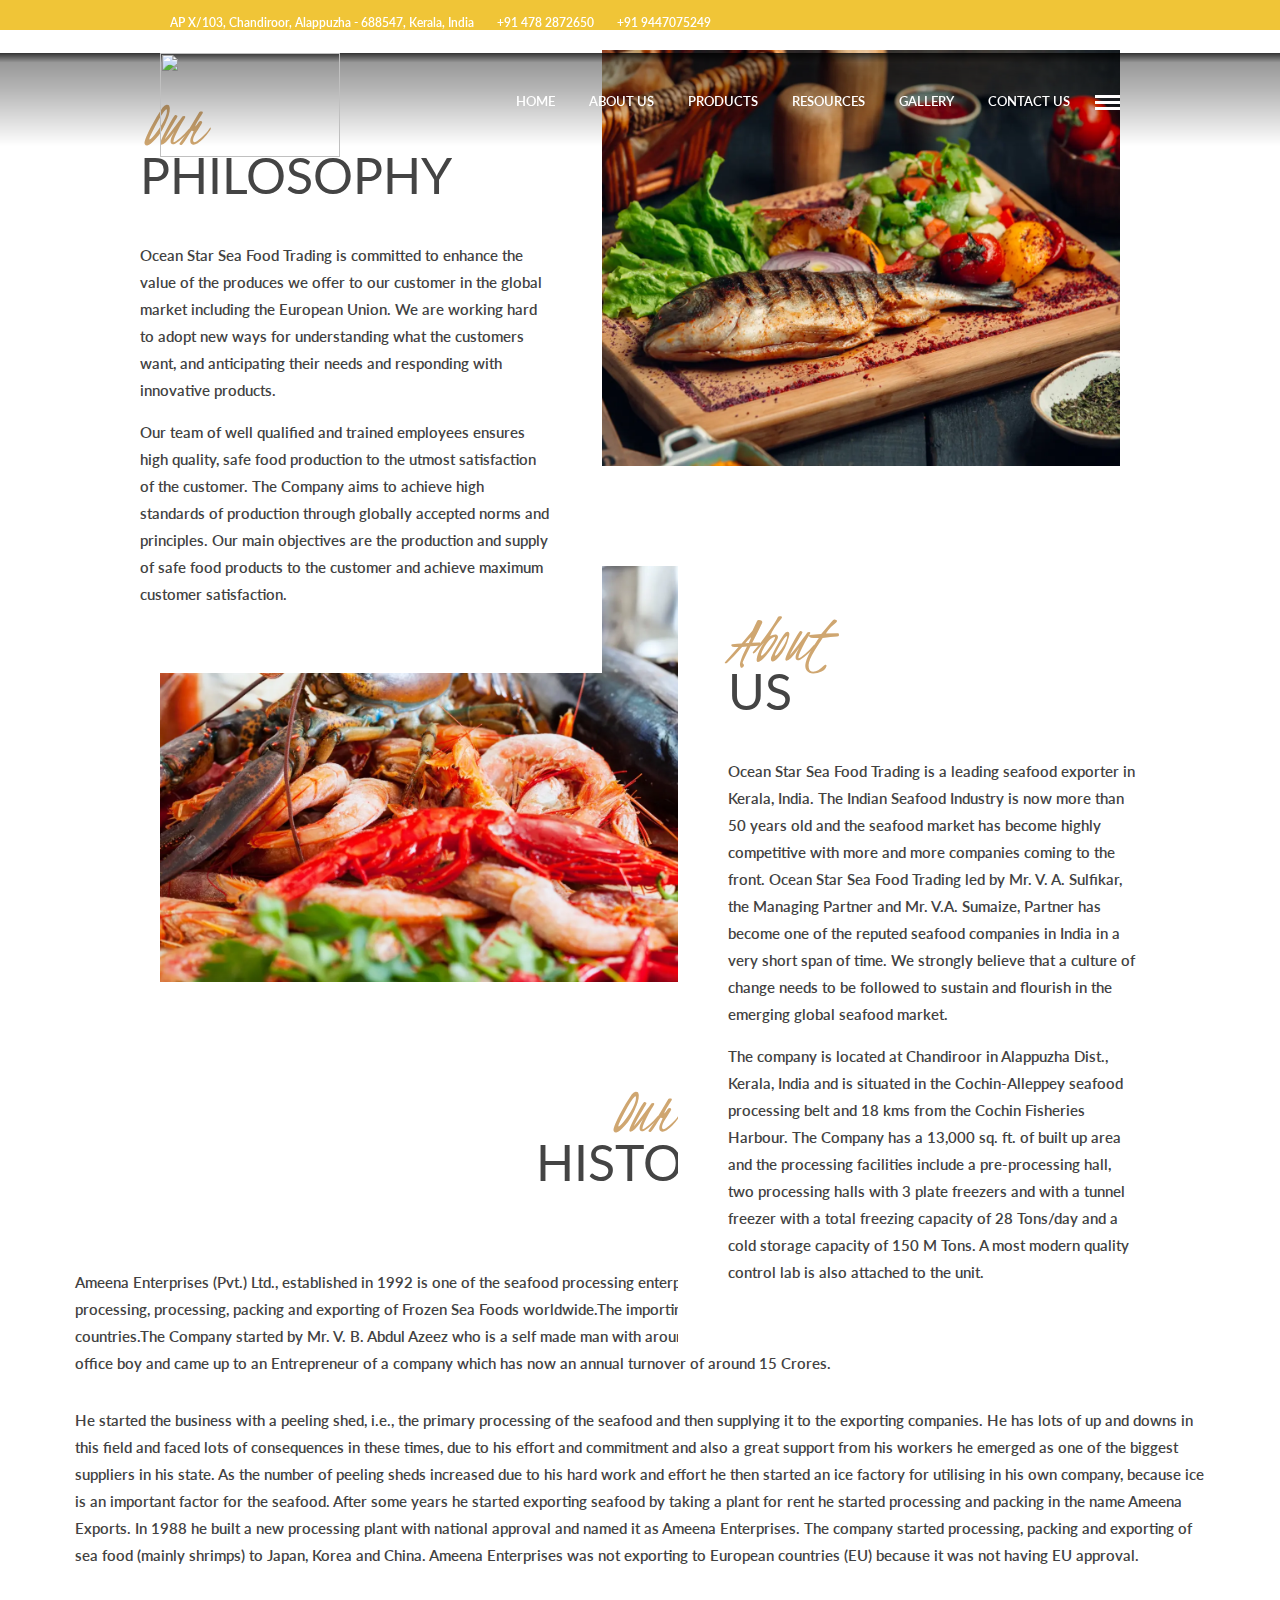
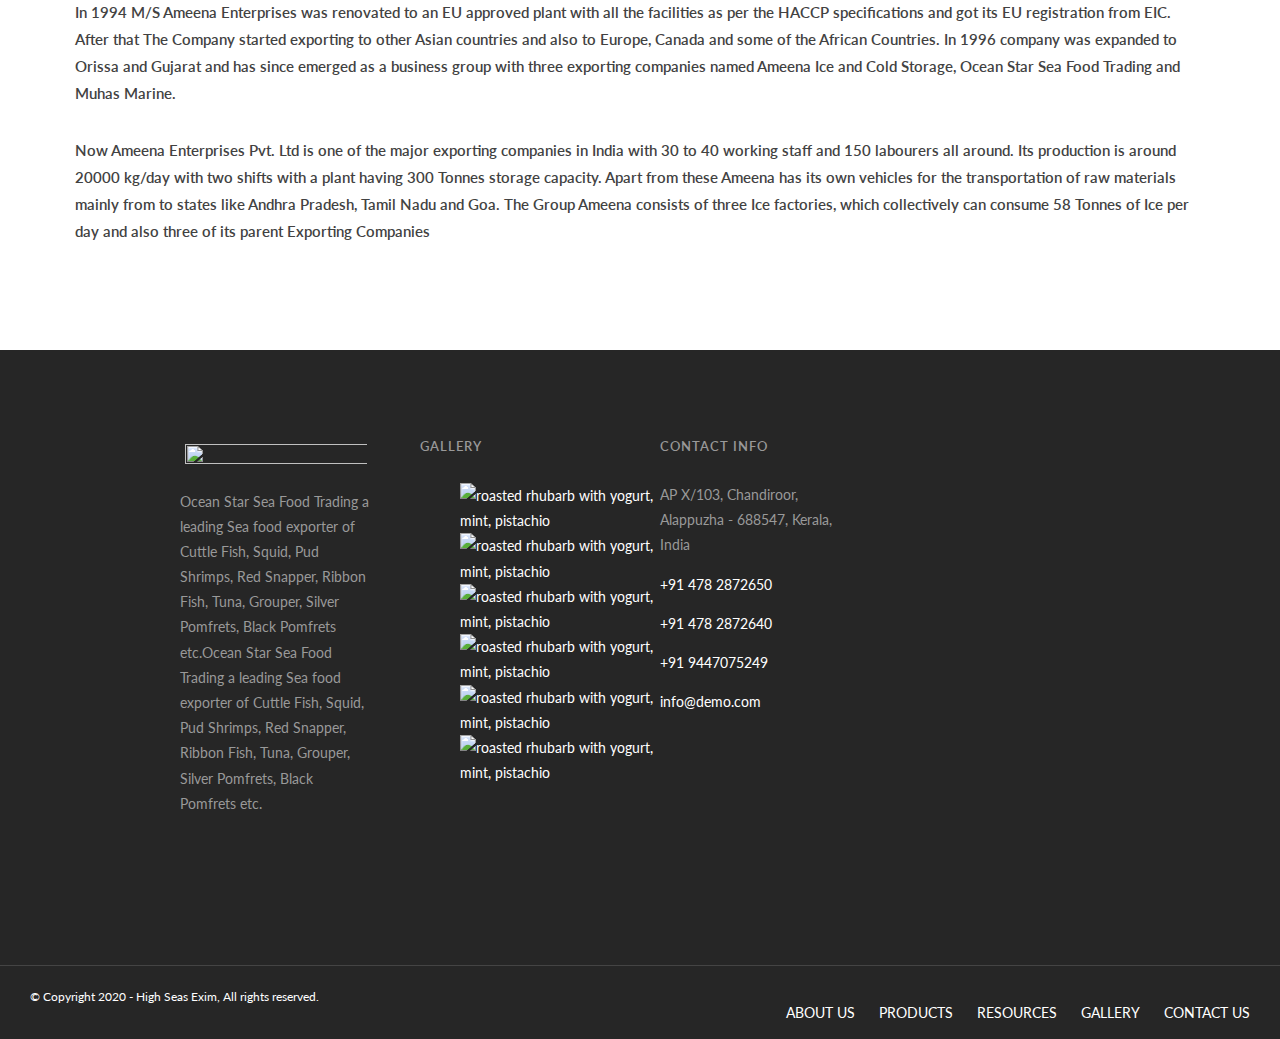
==== about-us.html @ 52ce9e60 "content added" ====
<!DOCTYPE html>
<html lang="en-US" data-menu="classicmenu">
<head>

    <meta charset="UTF-8"/>
    <meta name="viewport" content="width=device-width, initial-scale=1, maximum-scale=1"/>

    <link rel="shortcut icon" href="upload/TG-Thumb.png"/>

    <title>Grand Restaurant | Restaurant HTML Template</title>

    <link rel='stylesheet' href='css/settings.css' type='text/css' media='all'/>
    <link rel='stylesheet' href='css/reset.css' type='text/css' media='all'/>
    <link rel='stylesheet' href='css/wordpress.css' type='text/css' media='all'/>
    <link rel='stylesheet' href='css/animation.css' type='text/css' media='all'/>
    <link rel='stylesheet' href='css/magnific-popup.css' type='text/css' media='all'/>
    <link rel='stylesheet' href='css/ui-custom.css' type='text/css' media='all'/>
    <link rel='stylesheet' href='css/mediaelementplayer-legacy.min.css' type='text/css' media='all'/>
    <link rel='stylesheet' href='css/flexslider.css' type='text/css' media='all'/>
    <link rel='stylesheet' href='css/tooltipster.css' type='text/css' media='all'/>
    <link rel='stylesheet' href='css/odometer-theme-minimal.css' type='text/css' media='all'/>
    <link rel='stylesheet' href='css/hw-parallax.css' type='text/css' media='all'/>
    <link rel='stylesheet' href='css/screen.css' type='text/css' media='all'/>
    <link rel='stylesheet' href='css/font-awesome.min.css' type='text/css' media='all'/>
    <link rel='stylesheet' href='css/kirki-styles.css' type='text/css' media='all'/>
    <link rel='stylesheet' href='css/grid.css' type='text/css' media='all'/>
    <link rel='stylesheet' href='css/datepicker.css' type='text/css' media='all'/>
    <link rel='stylesheet' href='css/style.css' type='text/css' media='all'/>

    <script src="https://kit.fontawesome.com/ad505f3f07.js" crossorigin="anonymous"></script>

    <link rel='stylesheet' href='https://fonts.googleapis.com/css?family=Playfair+Display%3A400%2C700%2C400italic&#038;subset=latin%2Ccyrillic-ext%2Cgreek-ext%2Ccyrillic' type='text/css' media='all'/>
    <link rel='stylesheet' href='https://fonts.googleapis.com/css?family=Lato%3A100%2C200%2C300%2C400%2C600%2C700%2C800%2C900%2C400italic&#038;subset=latin%2Ccyrillic-ext%2Cgreek-ext%2Ccyrillic' type='text/css' media='all'/>
    <link rel='stylesheet' href='https://fonts.googleapis.com/css?family=Kristi%3A100%2C200%2C300%2C400%2C600%2C700%2C800%2C900%2C400italic&#038;subset=latin%2Ccyrillic-ext%2Cgreek-ext%2Ccyrillic' type='text/css' media='all'/>
    <link rel='stylesheet' href='https://fonts.googleapis.com/css?family=Lato%7CKristi&#038;subset' type='text/css' media='all'/>
    <link href="http://fonts.googleapis.com/css?family=Kristi:400%7CLato:300%2C400" rel="stylesheet" property="stylesheet" type="text/css" media="all">

</head>

<body class="home page-template-default page page-id-2 woocommerce-no-js">

    <input type="hidden" id="pp_menu_layout" name="pp_menu_layout" value="classicmenu"/>
    <input type="hidden" id="pp_enable_right_click" name="pp_enable_right_click" value=""/>
    <input type="hidden" id="pp_enable_dragging" name="pp_enable_dragging" value=""/>
    <input type="hidden" id="pp_image_path" name="pp_image_path" value="images/"/>
    <input type="hidden" id="pp_homepage_url" name="pp_homepage_url" value="index.html"/>
    <input type="hidden" id="pp_ajax_search" name="pp_ajax_search" value="1"/>
    <input type="hidden" id="pp_fixed_menu" name="pp_fixed_menu" value="1"/>
    <input type="hidden" id="pp_topbar" name="pp_topbar" value="1"/>
    <input type="hidden" id="post_client_column" name="post_client_column" value="4"/>
    <input type="hidden" id="pp_back" name="pp_back" value="Back"/>
    <input type="hidden" id="pp_page_title_img_blur" name="pp_page_title_img_blur" value="1"/>
    <input type="hidden" id="tg_project_filterable_link" name="tg_project_filterable_link" value=""/>
    <input type="hidden" id="pp_reservation_start_time" name="pp_reservation_start_time" value="11:00"/>
    <input type="hidden" id="pp_reservation_end_time" name="pp_reservation_end_time" value="21:00"/>
    <input type="hidden" id="pp_reservation_time_step" name="pp_reservation_time_step" value="30"/>
    <input type="hidden" id="pp_reservation_date_format" name="pp_reservation_date_format" value="mm/dd/yy"/>
    <input type="hidden" id="pp_footer_style" name="pp_footer_style" value="4"/>

    <!-- Begin mobile menu -->
    <div class="mobile_menu_wrapper">
        <a id="close_mobile_menu" href="javascript:;"><i class="fa fa-close"></i></a>
        <!-- <form role="search" method="get" name="searchform" id="searchform" action="#">
            <div>
                <input type="text" value="" name="s" id="s" autocomplete="off" placeholder="Search..."/>
                <button>
                <i class="fa fa-search"></i>
                </button>
            </div>
            <div id="autocomplete">
            </div>
        </form> -->
        <div class="menu-side-menu-container">
            <ul id="mobile_main_menu" class="mobile_main_nav">
                <li class="menu-item "><a href="index.html">HOME</a>
                </li>
                <li class="menu-item current-menu-item"><a href="about-us.html">ABOUT US</a>
                </li>
                <li class="menu-item"><a href="products.html">PRODUCTS</a>
                </li>
                <li class="menu-item"><a href="resources.html">RESOURCES</a>
                </li>
                <li class="menu-item"><a href="gallery.html">GALLERY</a>
                </li>
                <li class="menu-item"><a href="contact-us.html">CONTACT US</a>
                </li>

            </ul>
        </div>
        <!-- Begin Reservation -->
        <!-- <a href="javascript:;" id="tg_sidemenu_reservation" class="button ">Reservation</a> -->
        <!-- End Reservation -->
        <!-- Begin side menu sidebar -->
        
        <!-- End side menu sidebar -->
    </div>
    <!-- End mobile menu -->
    <!-- Begin template wrapper -->
    <div id="wrapper" class="hasbg">
        <div class="header_style_wrapper">
            <!-- Begin top bar -->
            <div class="above_top_bar">
                <div class="page_content_wrapper">
                    <div class="social_wrapper">
                        <ul>
                            <li class="facebook"><a target="_blank" href="#"><i class="fa fa-facebook"></i></a></li>
                            <li class="twitter"><a target="_blank" href="http://twitter.com/#"><i class="fa fa-twitter"></i></a></li>
                            <li class="youtube"><a target="_blank" title="Youtube" href="#"><i class="fa fa-youtube"></i></a></li>
                            <li class="pinterest"><a target="_blank" title="Pinterest" href="http://pinterest.com/#"><i class="fa fa-pinterest"></i></a></li>
                            <li class="instagram"><a target="_blank" title="Instagram" href="http://instagram.com/#"><i class="fa fa-instagram"></i></a></li>
                        </ul>
                    </div>
                    <div class="extend_top_contact_info top_contact_info">
                        <span id="top_contact_address"><i class="fa fa-map-marker"></i>AP X/103, Chandiroor,
                            Alappuzha - 688547, Kerala, India</span>
                        <span id="top_contact_number"><a href="tel:+91 478 2872650"><i class="fa fa-phone"></i>+91 478 2872650</a></span>
                        <span id="top_contact_number"><a href="tel:+91 478 2872650"><i class="fa fa-phone"></i>+91 9447075249</a></span>
                    </div>
                </div>
            </div>
            <!-- End top bar -->
            <div class="top_bar hasbg">
                <div id="menu_wrapper">
                    <!-- Begin logo -->
                    <div id="logo_normal" class="logo_container">
                        <div class="logo_align">
                            <a id="custom_logo" class="logo_wrapper hidden" href="index.html">
                            <img src="images/logo2_1.png" width="180" height="104" style="width:180px;height:104px;"/>
                            </a>
                        </div>
                    </div>
                    <div id="logo_transparent" class="logo_container">
                        <div class="logo_align">
                            <a id="custom_logo_transparent" class="logo_wrapper default" href="index.html">
                            <img src="images/logo.png" width="180" height="104" style="width:180px;height:104px;"/>
                            </a>
                        </div>
                    </div>
                    <!-- End logo -->
                    <!-- Begin side menu button -->
                    <div class="menu_buttons_container">
                        <div class="menu_buttons_content">
                            <!-- Begin Reservation -->
                            <!-- <a href="javascript:;" id="tg_reservation" class="button ">Reservation</a> -->
                            <!-- End Reservation -->
                            <!-- Begin side menu -->
                            <a href="javascript:;" id="mobile_nav_icon"></a>
                            <!-- End side menu -->
                        </div>
                    </div>
                    <!-- End side menu button -->
                    <!-- Begin main nav -->
                    <div id="nav_wrapper">
                        <div class="nav_wrapper_inner">
                            <div id="menu_border_wrapper">
                                <div class="menu-main-menu-container">
                                    <ul id="main_menu" class="nav">
                                        <li class="menu-item "><a href="index.html">HOME</a>
                                        </li>
                                        <li class="menu-item current-menu-item"><a href="about-us.html">ABOUT US</a>
                                        </li>
                                        <li class="menu-item"><a href="products.html">PRODUCTS</a>
                                        </li>
                                        <li class="menu-item"><a href="resources.html">RESOURCES</a>
                                        </li>
                                        <li class="menu-item"><a href="gallery.html">GALLERY</a>
                                        </li>
                                        <li class="menu-item"><a href="contact-us.html">CONTACT US</a>
                                        </li>
                                    </ul>
                                </div>
                            </div>
                        </div>
                    </div>
                    <!-- End main nav -->
                </div>
            </div>
        </div>
        

    </div>

    <div id="page_caption" class="hasbg parallax baseline ">
        <div class="parallax_overlay_header"></div>
        <div id="bg_regular" style="background-image:url(upload/abreakey-raw-foodphotography-squid-still-life.jpg);"></div>

        <div class="page_title_wrapper baseline" data-stellar-ratio="1.3">
            <div class="page_title_inner baseline">
                <h1 class="withtopbar">
         <span class="ppb_title_first" >About Us</span></h1>
            </div>
        </div>
    </div>


    <div class="ppb_wrapper hasbg withtopbar">
        <div class="one ppb_card_two_cols_with_image" style="position:relative;padding:50px 0 50px 0;">
            <div class="standard_wrapper">
                <div class="page_content_wrapper">
                    <div class="inner">
                        <div class="one_half parallax_scroll" style="width:40%;position:absolute;left:90px;padding:50px;z-index:2;block !important;background:#ffffff;" data-stellar-ratio="1.3">
                            <h2 class="ppb_title"><span class="ppb_title_first" >Our</span>Philosophy</h2>
                            <div class="page_header_sep left"></div><p class="justify" style="font-size: 15px;
                            font-weight: 600;">Ocean Star Sea Food Trading is committed to enhance the value of the produces we offer to our customer in the global market including the European Union. We are working hard to adopt new ways for understanding what the customers want, and anticipating their needs and responding with innovative products.</p>
                            <p class="justify" style="font-size: 15px;
                            font-weight: 600;">Our team of well qualified and trained employees ensures high quality, safe food production to the utmost satisfaction of the customer. The Company aims to achieve high standards of production through globally accepted norms and principles. Our main objectives are the production and supply of safe food products to the customer and achieve maximum customer satisfaction.</p>
                            <p><span style="font-family:Kristi;font-size:40px;font-weight:600;"></span></div>
                        <div class="one_half parallax_scroll_image last" style="width:65%;">
                            <div class="image_classic_frame expand">
                                <div class="image_wrapper">
                                    <a href="images/about-us2.webp" class="img_frame"><img src="images/about-us2.webp" class="portfolio_img" alt="" /></a>
                                </div>
                            </div>
                        </div>
                        <br class="clear" />
                    </div>
                </div>
            </div>
        </div>
        <div class="one ppb_card_two_cols_with_image" style="position:relative;padding:50px 0 50px 0;">
            <div class="standard_wrapper">
                <div class="page_content_wrapper">
                    <div class="inner">
                        <div class="one_half parallax_scroll_image" style="width:65%;">
                            <div class="image_classic_frame expand">
                                <div class="image_wrapper">
                                    <a href="images/about-us1.webp" class="img_frame"><img src="images/about-us1.webp" class="portfolio_img" alt="" /></a>
                                </div>
                            </div>
                        </div>
                        <div class="one_half last parallax_scroll" style="width:40%;position:absolute;right:90px;padding:50px;background:#ffffff;" data-stellar-ratio="1.3">
                            <h2 class="ppb_title"><span class="ppb_title_first" >About</span>Us</h2>
                            <!-- <div class="ppb_subtitle">Ultimate Dining Experience like no other. Our modern fusion cuisine</div> -->
                            <div class="page_header_sep left"></div><p class="justify" style="font-size: 15px;
                            font-weight: 600;">Ocean Star Sea Food Trading is a leading seafood exporter in Kerala, India. The Indian Seafood Industry is now more than 50 years old and the seafood market has become highly competitive with more and more companies coming to the front. Ocean Star Sea Food Trading led by Mr. V. A. Sulfikar, the Managing Partner and Mr. V.A. Sumaize, Partner has become one of the reputed seafood companies in India in a very short span of time. We strongly believe that a culture of change needs to be followed to sustain and flourish in the emerging global seafood market.</p>
                            <p class="justify" style="font-size: 15px;
                            font-weight: 600;">The company is located at Chandiroor in Alappuzha Dist., Kerala, India and is situated in the Cochin-Alleppey seafood processing belt and 18 kms from the Cochin Fisheries Harbour. The Company has a 13,000 sq. ft. of built up area and the processing facilities include a pre-processing hall, two processing halls with 3 plate freezers and with a tunnel freezer with a total freezing capacity of 28 Tons/day and a cold storage capacity of 150 M Tons. A most modern quality control lab is also attached to the unit.</p>
                            </div>
                        <br class="clear" />
                    </div>
                </div>
            </div>
        </div>
        
        <div class="divider one">&nbsp;</div>
        
        <div class="one withsmallpadding ppb_header " style="padding-bottom: 40px !important;text-align:center;padding:30px 0 30px 0;">
            <div class="standard_wrapper">
                <div class="page_content_wrapper">
                    <div class="inner">
                        <div style="margin:auto;width:100%%;">
                            <h2 class="ppb_title" style=""><span class="ppb_title_first" >Our</span>History</h2>
                            <div class="page_header_sep center"></div>
                        </div>
                    </div>
                </div>
            </div>
        </div>
        <div style="padding:75px">
            <p class="justify" style="font-size: 15px;font-weight: 600; padding-bottom: 15px;">Ameena Enterprises (Pvt.) Ltd., established in 1992 is one of the seafood processing enterprises in India. The company is engaged in the business activities of pre-processing, processing, packing and exporting of Frozen Sea Foods worldwide.The importing countries are mainly Japan, China, Korea, Canada and The European countries.The Company started by Mr. V. B. Abdul Azeez who is a self made man with around 35 years of experience in the seafood field. He started his career as an office boy and came up to an Entrepreneur of a company which has now an annual turnover of around 15 Crores.</p>
            <p class="justify" style="font-size: 15px;
            font-weight: 600; padding-bottom: 15px;">He started the business with a peeling shed, i.e., the primary processing of the seafood and then supplying it to the exporting companies. He has lots of up and downs in this field and faced lots of consequences in these times, due to his effort and commitment and also a great support from his workers he emerged as one of the biggest suppliers in his state. As the number of peeling sheds increased due to his hard work and effort he then started an ice factory for utilising in his own company, because ice is an important factor for the seafood. After some years he started exporting seafood by taking a plant for rent he started processing and packing in the name Ameena Exports. In 1988 he built a new processing plant with national approval and named it as Ameena Enterprises. The company started processing, packing and exporting of sea food (mainly shrimps) to Japan, Korea and China. Ameena Enterprises was not exporting to European countries (EU) because it was not having EU approval.</p>
            <p class="justify" style="font-size: 15px;
            font-weight: 600; padding-bottom: 15px;">In 1994 M/S Ameena Enterprises was renovated to an EU approved plant with all the facilities as per the HACCP specifications and got its EU registration from EIC. After that The Company started exporting to other Asian countries and also to Europe, Canada and some of the African Countries. In 1996 company was expanded to Orissa and Gujarat and has since emerged as a business group with three exporting companies named Ameena Ice and Cold Storage, Ocean Star Sea Food Trading and Muhas Marine.</p>
            <p class="justify" style="font-size: 15px;
            font-weight: 600; padding-bottom: 15px;">Now Ameena Enterprises Pvt. Ltd is one of the major exporting companies in India with 30 to 40 working staff and 150 labourers all around. Its production is around 20000 kg/day with two shifts with a plant having 300 Tonnes storage capacity. Apart from these Ameena has its own vehicles for the transportation of raw materials mainly from to states like Andhra Pradesh, Tamil Nadu and Goa. The Group Ameena consists of three Ice factories, which collectively can consume 58 Tonnes of Ice per day and also three of its parent Exporting Companies</p>
        </div>
        
    </div>


    <div class="footer_bar ">
        <div id="footer_before_widget_text">
        </div>
        <div id="footer" class="">
            <ul class="sidebar_widget four">
                <li id="text-13" class="widget widget_text">
                <div class="textwidget">
                    <p style="display: flex;
                    align-items: center;
                    justify-content: center;">
                        <img src="images/logo.png" alt="" width="201" height="34"/>
                    </p>
                    <p class="justify" style="padding-bottom:20px;">
                        Ocean Star Sea Food Trading a leading Sea food exporter of Cuttle Fish, Squid, Pud Shrimps, Red Snapper, Ribbon Fish, Tuna, Grouper, Silver Pomfrets, Black Pomfrets etc.Ocean Star Sea Food Trading a leading Sea food exporter of Cuttle Fish, Squid, Pud Shrimps, Red Snapper, Ribbon Fish, Tuna, Grouper, Silver Pomfrets, Black Pomfrets etc. <br/>
                    </p>
                    <div class="social_wrapper shortcode dark ">
                        <ul>
                            <li class="facebook"><a target="_blank" title="Facebook" href="#"><i class="fa fa-facebook"></i></a></li>
                            <li class="twitter"><a target="_blank" title="Twitter" href="http://twitter.com/#"><i class="fa fa-twitter"></i></a></li>
                            <li class="youtube"><a target="_blank" title="Youtube" href="#"><i class="fa fa-youtube"></i></a></li>
                            <li class="pinterest"><a target="_blank" title="Pinterest" href="http://pinterest.com/#"><i class="fa fa-pinterest"></i></a></li>
                            <li class="instagram"><a target="_blank" title="Instagram" href="http://instagram.com/#"><i class="fa fa-instagram"></i></a></li>
                        </ul>
                    </div>
                </div>
                </li>
                
                <li id="custom_flickr-9" class="widget Custom_Flickr">
                <h2 class="widgettitle">Gallery</h2>
                <ul class="flickr">
                    <li>
                    <a class="img_frame" target="_blank" href="images/products/squid-ring.webp" title="Squid Ring"><img src="images/products/squid-ring.webp" alt="roasted rhubarb with yogurt, mint, pistachio" width="75" height="75"/></a>
                    </li>
                    <li>
                    <a class="img_frame" target="_blank" href="images/products/octopus-whole and cleaned.webp" title="Octopus - Whole And Cleaned"><img src="images/products/octopus-whole and cleaned.webp" alt="roasted rhubarb with yogurt, mint, pistachio" width="75" height="75"/></a>
                    </li>
                    <li>
                    <a class="img_frame" target="_blank" href="images/products/sardine.webp" title="Sardine"><img src="images/products/sardine.webp" alt="roasted rhubarb with yogurt, mint, pistachio" width="75" height="75"/></a>
                    </li>
                    <li>
                    <a class="img_frame" target="_blank" href="images/products/squid-tubes and tentacles.webp" title="Squid - Tubes And Tentacles"><img src="images/products/squid-tubes and tentacles.webp" alt="roasted rhubarb with yogurt, mint, pistachio" width="75" height="75"/></a>
                    </li>
                    <li>
                    <a class="img_frame" target="_blank" href="images/products/red-snapper.webp" title="Red Snapper"><img src="images/products/red-snapper.webp" alt="roasted rhubarb with yogurt, mint, pistachio" width="75" height="75"/></a>
                    </li>
                    <li>
                    <a class="img_frame" target="_blank" href="images/products/Tuna_Yellowfin.webp" title="Yellow Fin Tuna"><img src="images/products/Tuna_Yellowfin.webp" alt="roasted rhubarb with yogurt, mint, pistachio" width="75" height="75"/></a>
                    </li>
                </ul>
                <br class="clear"/>
                </li>
                <li id="text-14" class="widget widget_text">
                <h2 class="widgettitle">Contact Info</h2>
                <div class="textwidget">
                    <p>
                        <i class="fa fa-map-marker marginright"></i>AP X/103, Chandiroor,
                        Alappuzha - 688547, Kerala, India
                    </p>
                    <p>
                        <i class="fa fa-phone marginright"></i><a href="tel:+91 478 2872650">+91 478 2872650</a>
                    </p>
                    <p>
                        <i class="fa fa-phone marginright"></i><a href="tel:+91 478 2872640">+91 478 2872640</a>
                    </p>
                    <p>
                        <i class="fa fa-mobile marginright"></i><a href="tel:+91 9447075249">+91 9447075249</a>
                    </p>
                    <p>
                        <i class="fa fa-envelope marginright"></i><a href="mailto:info@grandrestauranttheme.com">info@demo.com</a>
                    </p>
                    <!-- <p>
                        <i class="fa fa-globe marginright"></i>grandrestauranttheme.com
                    </p> -->
                </div>
                </li>
            </ul>
        </div>
        <br class="clear"/>
        <div class="footer_bar_wrapper ">
            <div class="menu-footer-menu-container">
                <ul id="footer_menu" class="footer_nav">
                    <li class="menu-item"><a href="about-us.html">ABOUT US</a>
                    </li>
                    <li class="menu-item"><a href="products.html">PRODUCTS</a>
                    </li>
                    <li class="menu-item"><a href="resources.html">RESOURCES</a>
                    </li>
                    <li class="menu-item"><a href="gallery.html">GALLERY</a>
                    </li>
                    <li class="menu-item"><a href="contact-us.html">CONTACT US</a>
                    </li>
                </ul>
            </div>
            <div id="copyright">
                © Copyright 2020 - High Seas Exim, All rights reserved.
            </div>
            <br class="clear"/>
            <a id="toTop"><i class="fa fa-angle-up"></i></a>
        </div>
    </div>
    </div>
    <div id="overlay_background">
    </div>


    <script src='js/jquery.js'></script>
    <script src='js/jquery-migrate.min.js'></script>
    <script src='js/plugins/revslider/public/assets/js/jquery.themepunch.tools.min.js'></script>
    <script src='js/plugins/revslider/public/assets/js/jquery.themepunch.revolution.min.js'></script>
    <script src="js/plugins/revslider/public/assets/js/extensions/revolution.extension.slideanims.min.js"></script>
    <script src="js/plugins/revslider/public/assets/js/extensions/revolution.extension.layeranimation.min.js"></script>
    <script src="js/plugins/revslider/public/assets/js/extensions/revolution.extension.kenburn.min.js"></script>
    <script src="js/plugins/revslider/public/assets/js/extensions/revolution.extension.navigation.min.js"></script>
    <script src="js/plugins/revslider/public/assets/js/extensions/revolution.extension.parallax.min.js"></script>  
    <script src="js/plugins/revslider/public/assets/js/extensions/revolution.extension.actions.min.js"></script> 
    <script src="js/plugins/revslider/public/assets/js/extensions/revolution.extension.video.min.js"></script>
    <script src='js/plugins/jquery.blockUI.min.js'></script>
    <script src='js/plugins/js.cookie.min.js'></script>
    <script src='js/plugins/jquery.magnific-popup.js'></script>
    <script src='js/plugins/jquery.easing.js'></script>
    <script src='js/plugins/waypoints.min.js'></script>
    <script src='js/plugins/jquery.isotope.js'></script>
    <script src='js/plugins/jquery.masory.js'></script>
    <script src='js/plugins/jquery.tooltipster.min.js'></script>
    <script src='js/plugins/hw-parallax.js'></script>
    <script src='js/plugins/jquery.stellar.min.js'></script>
    <script src='js/plugins/jquery.resizeimagetoparent.min.js'></script>
    <script src='js/plugins/custom_plugins.js'></script>
    <script src='js/plugins/custom.js'></script>
    <script src='js/plugins/core.min.js'></script>
    <script src='js/plugins/datepicker.min.js'></script>
    <script src='js/plugins/custom-date.js'></script>
    <script src='js/plugins/jquery.timepicker.js'></script>
    <script src='js/plugins/custom-time.js'></script>
    <script src='js/plugins/jquery.flexslider-min.js'></script>
    <script src='js/plugins/jquery.validate.js'></script>
    <script src='js/plugins/jquery.flexslider-min.js'></script>
    <script src='js/plugins/flex.min.js'></script>
    <script type='text/javascript'>
        /* <![CDATA[ */
        var tgAjax = {
            "ajaxurl": "#",
            "ajax_nonce": "c5281db0c2"
        };
        /* ]]> */
    </script>
</body>
</html>
---- css/screen.css ----
/*------------------------------------------------------------------
[Master Stylesheet]

Project:	Grand Restaurant
Version:	1.0
Last change:	19/06/15 [initial release]
Assigned to:	ThemeGoods
Primary use:	Wordpress Theme 
-------------------------------------------------------------------*/

@import "reset.css";
@import "wordpress.css";

/*------------------------------------------------------------------
[Color codes]

Background:	#ffffff (white)
Content:	#424242 (dark grey)
Header:		#222222 (90% black)
Footer:		#000000 (black)

a (standard):	#222222 (90% black)
a (hover):		#000000 (black)
a (active):		#000000 (black)
-------------------------------------------------------------------*/


/*------------------------------------------------------------------
[Typography]

Body copy:		14px/1.8em 'Lato', 'Helvetica Neue', Arial, Verdana, sans-serif
Header:			34px/1.8em 'Lato', 'Helvetica Neue', Arial, Verdana, sans-serif
Input, textarea:	14px 'Lato','Helvetica Neue', Arial, Verdana, sans-serif
Sidebar heading:	12px 'Lato','Helvetica Neue', Arial, Verdana, sans-serif
-------------------------------------------------------------------*/


/*------------------------------------------------------------------
[Table of contents]

1. Body
2. Navigation / .top_bar
3. Footer / #footer
4. Content / #page_content_wrapper
5. Social Sharing / #social_share_wrapper
6. Sidebar / .sidebar_wrapper
7. Form & Input
8. Pagination / .pagination
9. Widgets
10. Food Menu Template Elements
11. Contact Form Captcha / #captcha-wrap
12. Woocommerce Elements
13. Live Content Builde Elements
-------------------------------------------------------------------*/

body
{
	background: #ffffff;
	font-family: 'Lato', 'Helvetica Neue', Arial,Verdana,sans-serif;
	padding: 0;
	margin: 0;
	color: #424242;
	font-weight: 400;
	-webkit-font-smoothing: antialiased;
	font-size: 14px;
	line-height: 1.8;
	word-wrap: break-word;
}

body.overflow_hidden, html.overflow_hidden
{
	overflow: hidden;
}

body.loading #wrapper
{
	opacity: .3;
}
body.notouch
{
	-webkit-overflow-scrolling: auto !important;
}

body.js_nav
{
	overflow: hidden;
}

body.js_nav #wrapper
{
	-webkit-transform: translate(-400px, 0px);
	-moz-transform: translate(-400px, 0px);
	transform: translate(-400px, 0px);
}

body.page-template-page_blank-php #wrapper
{
	height: 100%;
	position: absolute;
	width: 100% !important;
	margin: 0;
	display: table;
	vertical-align: middle;
	float: none;
	top: 0;
	left: 0;
}

body.js_nav .tf_bg img
{
	position: static;
}

.floatleft
{
	float: left !important;
}

.floatright
{
	float: right !important;
}

.divider
{
	clear: both;
}


#wrapper
{
	float: left;
	width: 100%;
	-webkit-transition: -webkit-transform 500ms ease;
	-moz-transition: transform 500ms ease;
	-o-transition: -o-transform 500ms ease;
	transition: transform 500ms ease;
	padding-top: 126px; /* Default menu height */
	height: 100%;
}

#wrapper.hasbg
{
	padding-top: 0 !important;
}

hr
{
	height: 1px;
	border: 0;
	border-top: 1px solid #ebebeb;
	background: transparent;
	margin: auto;
	width: 100%;
	clear: both;
}

hr.small
{
	width: 20%;
}

hr.thick
{
	border-top: 3px solid #ebebeb;
}

hr.dotted
{
	border-top: 2px dotted #ebebeb;
}

hr.dashed
{
	border-top: 2px dashed #ebebeb;
}

hr.faded { 
    border: 0; 
    height: 1px;

}
hr.faded:before {
    top: -0.5em;
    height: 1em;
}
hr.faded:after {
    content:'';
    height: 0.5em;
    top: 1px;
}

hr.faded, hr.faded:before {
    background: radial-gradient(ellipse at center, rgba(0,0,0,0.1) 0%,rgba(0,0,0,0) 100%);
}

.hr_totop
{
	position: relative;
	top: -15px;
	right: 0;
	float: right;
	display: block;
	background: #fff;
	z-index: 2;
	padding: 0 0 0 7px;
	font-size:13px;
	color: #000;
	font-weight: 900;
}

.small_line
{
	height: 1px;
	border: 0;
	border-top: 1px solid #666;
	background: transparent;
	margin: auto;
	width: 30px;
	display: block;
	margin-top: 30px;
}

a
{
	color: #222;
	text-decoration: none;
	-webkit-transition: color .2s linear, background .1s linear;
	-moz-transition: color .2s linear, background .1s linear;
	-ms-transition: color .2s linear, background .1s linear;
	-o-transition: color .2s linear, background .1s linear;
	transition: color .2s linear, background .1s linear;
}

a:hover, .post_header h5 a:hover
{
	color: #000;
	text-decoration: none;
}

a:active, .post_header h5 a:active
{
	color: #000;
	text-decoration: none;
}

.20, a.comment-reply-link
{
	color: #222;
}

h1
{
	font-size: 34px;
}

h2
{
	font-size: 30px;
}

h2.number
{
	font-size: 50px;
	line-height: 50px;
}

.mobile_menu_wrapper #searchform
{
	background: #333;
	width: 90%;
}

.mobile_menu_wrapper #searchform input[type=text]
{
	background: transparent;
	width: 89%;
	border: 0;
	display: inline-block;
	color: #fff;
}

#searchform button
{
	background: transparent;
	display: inline-block;
	border: 0;
}

#searchform button i
{
	color: #fff;
	font-size: 13px;
	opacity: 0.5;
}

.mobile_menu_wrapper .widget_search #searchform
{
	background: transparent !important;
	width: 100%
}

.mobile_menu_wrapper .widget_search #searchform input[type=text]
{
	background: #333;
	width: 100%;
}

h3
{
	font-size: 26px;
}

h3#reply-title
{
	font-size: 18px;
}

h4
{
	font-size: 22px;
}

.gmap_marker h4
{
	font-size: 18px;
	color: #000;
}

h5
{
	font-size: 18px;
}

h5.related_post, .fullwidth_comment_wrapper h5.comment_header
{
	font-size: 12px;
	font-weight: 900;
	letter-spacing: 2px;
	text-transform: uppercase;
	color: #222222;
}

h6
{
	font-size: 16px;
}

h7
{
	font-size: 16px;
}

h1, h2, h3, h4, h5, h6, h7
{
	color: #444;
	font-family: 'Lato', 'Helvetica Neue', Arial,Verdana,sans-serif;
	letter-spacing: 0px;
	font-weight: 400;
}

.space
{
	margin-bottom: 5px;
}

.middle
{
	vertical-align: -30%;
}

pre, code, tt 
{
	font:12px 'andale mono', 'lucida console', monospace;
	line-height:1.5;
	padding: 15px 10px 15px 10px;
	display: block; 
	overflow: auto; 
	margin-top: 20px;
	margin: 20px 0 20px 0;
	width:92%;
	border: 0;
	color: #000;
	border-top: 1px solid #ccc;
	border-bottom: 1px solid #ccc;
}

.clear
{
	clear: both;
}

img.mid_align
{ 
	vertical-align: middle;
	margin-right: 5px;
	border: 0;
}

.fullwidth_comment_wrapper
{
	width: 100%;
	float: left;
	margin-top: 50px;
}

.fullwidth_comment_wrapper:empty
{
	display: none;
}

#commentform
{
	margin-left: -1.33333rem;
}

#commentform label
{
	display: none;
}

.logged-in-as
{
	display: none;
}

#commentform > p 
{
	padding-left: 24px;
	box-sizing: border-box;
}

#commentform p.comment-form-author, #commentform p.comment-form-email, #commentform p.comment-form-url
{
	float: left;
	width: 33.33%;
}

#page_content_wrapper .inner .sidebar_content #commentform p.comment-form-author, #page_content_wrapper .inner .sidebar_content #commentform p.comment-form-email, #page_content_wrapper .inner .sidebar_content #commentform p.comment-form-url
{
	width: 33.33%;
}

::-webkit-input-placeholder {
   color: #999;
}

:-moz-placeholder { /* Firefox 18- */
   color: #999; 
}

::-moz-placeholder {  /* Firefox 19+ */
   color: #999; 
}

:-ms-input-placeholder {  
   color: #999;
}

#contact_form input[type="text"], #contact_form textarea, #commentform input[type="text"], #commentform input[type="email"], #commentform input[type="url"], #commentform textarea {
  margin-bottom: 15px;
  width: 100%;
  -moz-box-sizing: border-box;
  box-sizing: border-box;
}

#commentform input[type=text]:focus, #commentform input[type=email]:focus, #commentform input[type=url]:focus, #commentform textarea:focus
{
	border-color: #444;
}

.dropcap1
{
	display: block;
	float: left;
	margin: 0 8px 0 0;
	font-size: 24px;
	line-height: 40px;
	background: #333;
	-webkit-border-radius: 50px;
	-moz-border-radius: 50px;
	border-radius: 50px;
	color: #fff;
	width: 40px;
	height: 40px;
	text-align: center;
	text-shadow: none;
}

blockquote
{
	font-size: 20px;
	font-family: 'Lato', 'Helvetica Neue', Arial,Verdana,sans-serif;
	color: #444;
	margin: auto;
	margin-top: 15px;
	margin-bottom: 15px;
	font-weight: 600;
}

blockquote p
{
	padding: 0 !important;
}

blockquote h2
{
	font-weight: normal;
	font-size: 22px;
}

blockquote h3
{
	font-weight: normal;
	font-size: 20px;
}

#respond
{
	width: 100%;
	float: left;
}

/*------------------------------------------------------------------
[2. Navigation]
*/

.logo_container
{
	float: left;
	display: table;
	height: 100%;
}

.mobile_menu_wrapper .logo_container
{
	margin-bottom: 40px;
}

.logo_align
{
	display: table-cell;
	vertical-align: middle;
}

.logo_wrapper
{
	margin: 0;
	
	-webkit-transition: margin 0.3s, display 0.3s;
	-moz-transition: margin 0.3s, display 0.3s;
	transition: margin 0.3s, display 0.3s;
	
	display: block;
	line-height: 0;
}

.logo_wrapper.hidden
{
	display: none;
}

.logo_wrapper img
{
	transition: transform 0.2s linear;
	width: auto;
}

.logo_wrapper img.zoom
{
	transform: scale(1) !important;
	max-width: 100%;
}

.above_top_bar
{
	height: 30px;
	background: #f0c537;
	position: relative;
	z-index: 3;
}

.header_style_wrapper
{
	width: 100%;
	float: left;
	position: fixed;
	top: 0;
	left: 0;
	z-index: 10;
	display: block;
}

body.admin-bar:not(.js_nav) .header_style_wrapper
{
	padding-top: 32px;
}

.header_style_wrapper.nofixed
{
	display: none;
}

.top_bar
{
	padding: 0;
	box-sizing: border-box;
	width: 100%;
	height: 96px;
	background: #fff;
	background: rgb(256,256,256,0.95);
	background: rgba(256,256,256,0.95);
	border-bottom: 1px solid #e1e1e1;
	float: left;
	
	-webkit-transition: height 0.5s, background 0.5s;
	-moz-transition: height 0.5s, background 0.5s;
	transition: height 0.5s, background 0.5s;
}

.top_bar.hasbg
{
	background: transparent;
	background-image: linear-gradient(rgba(0,0,0,0.8) 0%, rgba(0,0,0,0.4) 10%, rgba(0,0,0,0.3) 35%, transparent 97%, transparent 0%);
	/* background: linear-gradient(to bottom, #000000bf, #000000d9); */
	border: 0;
	box-shadow: 0 0 0;
}

.top_bar.noopacity
{
	background: #fff !important;
}

#mobile_menu
{
	display: none;
	cursor: pointer;
}

#menu_wrapper
{
	margin:auto;
	width: 960px;
	height: 100%;
}

#nav_wrapper
{
	float: right;
	display: table;
	height: 100%;
	margin-left: 35px;
}

.nav_wrapper_inner
{
	display: table-cell;
    vertical-align: middle;
}

#menu_border_wrapper
{
	display: inline-block;
}

#autocomplete
{
    display: none;
	position:absolute;
    z-index:1001;
	width: 288px;
	background: #fff;
	right: 72px;
	box-shadow: 0 8px 15px rgba(0, 0, 0, 0.1);
}

#autocomplete.visible
{
	display: block;
}

@-moz-document url-prefix() { 
  #autocomplete {
     margin-top: 20px;
  }
}

#autocomplete ul 
{
    margin: 0;
    padding: 0;
    border: 0;
    float: left;
    list-style: none;
    width: 100%;
}
#autocomplete li
{
    display:block;
    clear:both;
    float: left;
    width: 100%;
    padding: 10px 15px 10px 15px;
    box-sizing: border-box;
    border-bottom: 1px solid #e1e1e1;
}
#autocomplete li:first-child
{
	margin-top: 10px;
}
#autocomplete li:last-child
{
	margin-top: 10px;
	border: 0;
}

#autocomplete li strong
{
	font-family: 'Lato', 'Helvetica Neue', Arial,Verdana,sans-serif;
	font-weight: 600;
	font-size: 14px;
}

#autocomplete li.view_all
{
	font-weight: bold;
	text-align: center;
	font-family: 'Lato', 'Helvetica Neue', Arial,Verdana,sans-serif;
	margin-top: 0;
	text-transform: uppercase;
}
#autocomplete li .ajax_post
{
	float:left;
	width: calc(100% - 50px);
	margin-left: 10px;
}

#mobile_nav_icon 
{
	display: inline-block;
	border-bottom: 9px double #444;
	border-top: 3px solid #444;
	height: 3px;
	width: 25px;
	-webkit-transition: all 0.2s ease;
	-moz-transition: all 0.2s ease;
	-o-transition: all 0.2s ease;
	-ms-transition: all 0.2s ease;
	transition: all 0.2s ease;

	cursor: pointer;
	position: relative;
	margin-left: 10px;
	top: 3px;
}

.top_bar.hasbg #mobile_nav_icon
{
	border-color: #fff;
}

.header_cart_wrapper
{
	display: inline-block;
	margin-left: 5px;
	margin-right: 10px;
	position: relative;
}

.header_cart_wrapper .cart_count
{
	position: absolute;
	top: -10px;
	right: -10px;
	font-size: 9px;
	border-radius: 50px;
	background: #000;
	color: #fff;
	z-index: 2;
	width: 16px;
	height: 16px;
	line-height: 16px;
	text-align: center;
}

.header_cart_wrapper i
{
	font-size: 18px !important;
	margin-right: 0 !important;
}

.mobile_menu_wrapper
{
	right: 0px;
	
	-webkit-transition: -webkit-transform 500ms ease;
	-moz-transition: transform 500ms ease;
	-o-transition: -o-transform 500ms ease;
	transition: transform 500ms ease;
	
	-webkit-transform: translate(400px, 0px);
	-ms-transform: translate(400px, 0px);
	transform: translate(400px, 0px);
	-o-transform: translate(400px, 0px);
	
	-webkit-backface-visibility: hidden;
	-webkit-font-smoothing: subpixel-antialiased;
	 -webkit-overflow-scrolling: touch;
	 
	 width: 400px;
	 padding: 35px 40px 35px 40px;
	 box-sizing: border-box;
	 background: #111111; 
	 position: fixed;
	 top: 0px;
	 overflow-y: scroll;
	 overflow-x: hidden;
	 height: 100%;
	 z-index: 9;
	 color: #999;
}

body.js_nav .mobile_menu_wrapper
{
	-webkit-transform: translate(0px, 0px);
	-moz-transform: translate(0px, 0px);
	transform: translate(0px, 0px);
	overflow-y: scroll;
	-webkit-overflow-scrolling: touch;
}

body.admin-bar .mobile_menu_wrapper
{
	padding-top: 67px;
}

#close_mobile_menu
{
	font-size: 22px;
	display: inline-block;
	position: absolute;
	right: 30px;
	top: 28px;
	opacity: 0.3;
	top: 38px;
	opacity: 0.3;
}

body.admin-bar #close_mobile_menu
{
	top: 70px;
}

body.js_nav .mobile_menu_wrapper, html[data-menu=leftmenu] body.js_nav .mobile_menu_wrapper
{
	-webkit-transform: translate(0px, 0px);
	-moz-transform: translate(0px, 0px);
	transform: translate(0px, 0px);
	overflow-y: scroll;
	-webkit-overflow-scrolling: touch;
}

#close_mobile_menu:hover
{
	opacity: 1;
}

#close_mobile_menu i
{
	color: #fff;
}

.mobile_main_nav, #sub_menu
{
	margin-top: 40px;
	margin-bottom: 40px;
	list-style: none;
	overflow: hidden;
	width: 100%;
}

#sub_menu .sub-menu
{
	margin-left: 20px;
	list-style: none;
}

#sub_menu li
{
	width: 100%;
}

.mobile_main_nav li a, #sub_menu li a
{
	color: #777;
	width: 100%;
	display: block;
	font-size: 14px;
	font-weight: 300;
	text-transform: uppercase;
	font-family: 'Lato', 'Helvetica Neue', Arial,Verdana,sans-serif;
}

.mobile_main_nav li a:hover, .mobile_main_nav li a:active, #sub_menu li a:active
{
	color: #fff;
}

.mobile_main_nav li.menu-item-has-children > a:after
{
	font-size: 11px;
	position: absolute;
	left: 360px;
	font-family: 'FontAwesome';
	content: "\f054";
	line-height: 4em;
}

.mobile_main_nav li ul.sub-menu
{
	display: none;
}

.mobile_main_nav.mainnav_in
{
	-webkit-animation: mainNavIn 0.2s;
	animation: mainNavIn 0.2s;
}

.mobile_main_nav.mainnav_out
{
	-webkit-animation: mainNavOut 0.2s;
	animation: mainNavOut 0.2s;
}

#sub_menu.subnav_out
{
	-webkit-animation: subNavOut 0.2s;
	animation: subNavOut 0.2s;
}

#sub_menu.subnav_in
{
	-webkit-animation: subNavIn 0.2s;
	animation: subNavIn 0.2s;
}

#sub_menu li ul a:after
{
	display: none;
}

#menu_back
{
	text-transform: uppercase;
	letter-spacing: 2px;
	font-size: 10px !important;
	margin-bottom: 5px;
}

#menu_back:before
{
	font-size: 12px;
	margin-right: 0.7em;
	position: relative;
	top: -1px;
	display: inline;
	font-family: 'FontAwesome';
	content: "\f104";
}

#overlay_background
{
	opacity: 0;
	visibility: hidden;
	background-color: rgba(0, 0, 0, 0.5);
	position: fixed;
	z-index: 9;
	top: 0;
	left:0;
	width: 100%;
	height: 100%;
	cursor: pointer;
	
	  -webkit-transition: -webkit-transform 500ms ease;
  -moz-transition: transform 500ms ease;
  -o-transition: -o-transform 500ms ease;
  transition: transform 500ms ease;
}

body.js_nav #overlay_background
{
	visibility: visible;
	opacity: 1;
	-webkit-transform: translate(-400px, 0px);
	-moz-transform: translate(-400px, 0px);
	transform: translate(-400px, 0px);
}

#overlay_background.visible
{
	opacity: 1;
	visibility: visible;
}

.header_style_wrapper.fixed .top_bar #menu_border_wrapper .notice
{
	margin-top: 24px;
}

.nav, .subnav, .nav_page_number
{
	list-style: none;
	float: right;
	padding: 10px 0 10px 0;
}

.subnav
{
	background: none;
}

.nav > li, .nav_page_number > li
{
	display: inline-block;
}

.nav_page_number
{
	margin-top: 2px;
}

#menu_wrapper .nav ul, #menu_wrapper div .nav
{
	list-style: none;
	display: block;
	padding: 0;
	margin: 0;
	margin-bottom: 0;
	float: right;
}

#menu_wrapper .nav ul li, #menu_wrapper div .nav li
{
	display: inline-block;
	margin: 0;
	padding:0;
}

#menu_wrapper .nav ul li ul li, #menu_wrapper div .nav li ul li
{
	clear: both;
	width: 100%;
	padding: 0 !important;
	margin: 0;
	text-align: left !important;
	border-top: 1px solid #333;
}

#menu_wrapper .nav ul li:first-child, #menu_wrapper div .nav li ul li:first-child
{
	border-top: 0;
}

#menu_wrapper .nav ul li:last-child, #menu_wrapper div .nav li:last-child
{
	margin-right: 0;
}

#menu_wrapper .nav ul li a, #menu_wrapper div .nav li > a
{
	display: inline-block;
	padding: 0;
	margin: 0;
	color: #222;
	font-size: 13px;
	padding: 37px 15px 38px 15px;
	font-weight: 600;
	font-family: 'Lato', 'Helvetica Neue', Arial,Verdana,sans-serif;
	text-transform: uppercase;
	
	-webkit-transition: padding 0.3s;
	-moz-transition: padding 0.3s;
	transition: padding 0.3s;
}

.top_bar.fullscreen_video #menu_wrapper div .nav > li > a, .top_bar.fullscreen_video i, .top_bar.fullscreen_video #searchform label, .top_bar.hasbg #menu_wrapper div .nav > li > a, .top_bar.hasbg i, .top_bar.hasbg .top_contact_info, .top_bar.hasbg .top_contact_info a, .top_bar.hasbg .top_contact_info a:hover, .top_bar.hasbg .top_contact_info a:active
{
	color: #fff !important;
}

#menu_wrapper .nav li.arrow > a:after, #menu_wrapper div .nav li.arrow > a:after
{
	text-decoration: inherit;
	-webkit-font-smoothing: antialiased;
	display: inline;
	width: auto;
	height: auto;
	line-height: normal;
	vertical-align: 10%;
	background-image: none;
	background-position: 0% 0%;
	background-repeat: repeat;
	margin-top: 0;
	font-family: 'FontAwesome';
	content: "\f107";
	float: right;
	margin-left: 8px;
	margin-top: 3px;
}

#menu_wrapper .nav ul li.arrow > a:after, #menu_wrapper div .nav li.arrow > a:after
{
	font-size: 12px;
}

#menu_wrapper .nav ul li a.hover, #menu_wrapper .nav ul li a:hover, #menu_wrapper div .nav li a.hover, #menu_wrapper div .nav li a:hover
{
	color: #cfa670;
	z-index: 2;
	position: relative;
}

#menu_wrapper div .nav > li.current-menu-item > a, #menu_wrapper div .nav > li.current-menu-parent > a, #menu_wrapper div .nav > li.current-menu-ancestor > a
{
	color: #cfa670;
	z-index: 2;
	position: relative;
}

#menu_wrapper .nav ul li ul, #menu_wrapper div .nav li ul
{
	display: none;
	list-style: none;
	background: #000000;
	border: 0;
	position: absolute;
 	padding: 0;
 	width: 210px;
 	height: auto;
 	z-index: 10; 
	margin: 0;
	margin-left: -5px;
	margin-top: 0;
	z-index: 9;
	border: 0;
}


#menu_wrapper .nav ul li ul li ul, #menu_wrapper div .nav li ul li ul
{
	position: absolute;
	left: 210px;
	padding: 0;
	margin-top: -42px;
	margin-left: 0;
	display: none;
	z-index: 9;
	opacity: 1;
	border: 0;
}

#menu_wrapper .nav ul li ul li ul:before, #menu_wrapper div .nav li ul li ul:before
{
	display: none;
}

#menu_wrapper .nav ul li:hover ul, #menu_wrapper div .nav li:hover ul
{
	display: block;
}

#menu_wrapper div .nav li ul li a, #menu_wrapper div .nav li.current-menu-item ul li a, #menu_wrapper div .nav li ul li.current-menu-item a,#menu_wrapper .nav ul li ul li a, #menu_wrapper .nav ul li.current-menu-item ul li a, #menu_wrapper .nav ul li ul li.current-menu-item a, #menu_wrapper div .nav li.current-menu-parent ul li a, #menu_wrapper div .nav li ul li.current-menu-parent a
{
	display: block;
	background: transparent;
	height: auto;
}

#menu_wrapper .nav ul li ul li a, #menu_wrapper div .nav li ul li a, #menu_wrapper div .nav li.current-menu-parent ul li a
{
	width: 170px;
	display: block;
	border-top: 0;
	border: 0;
	margin: 0;
	font-size: 13px;
	padding: 10px 20px 10px 20px;
	letter-spacing: 0;
	font-weight: 400;
	text-transform: none;
	border-bottom: 0 !important;
	
	-webkit-transition: color .2s linear, background .2s linear;
	-moz-transition: color .2s linear, background .2s linear;
	-ms-transition: color .2s linear, background .2s linear;
	-o-transition: color .2s linear, background .2s linear;
	transition: color .2s linear, background .2s linear;
}

#menu_wrapper .nav ul li ul li ul li a:hover, #menu_wrapper .nav ul li ul li ul li a:hover, #menu_wrapper div .nav li ul li ul li a:hover, #menu_wrapper div .nav li ul li ul li a:hover, #menu_wrapper div .nav li.current-menu-item ul li ul li a:hover, #menu_wrapper div .nav li.current-menu-parent ul li ul li a:hover
{
	color: #444;
	background: #f9f9f9;
}

#menu_wrapper .nav ul li.megamenu > ul, #menu_wrapper div .nav li.megamenu > ul
{
	position: absolute;
	width: 960px;
	left: 0;
	right: 0;
	margin-left:auto;
    margin-right:auto;
    padding: 15px;
	box-sizing: border-box;
}

#menu_wrapper .nav ul li:not(.megamenu) ul.sub-menu li.arrow > a:after, #menu_wrapper div .nav li:not(.megamenu) ul.sub-menu li.arrow > a:after
{
	font-size:11px;
	margin-left: 0.5em;
	text-decoration: inherit;
	-webkit-font-smoothing: antialiased;
	display: inline;
	width: auto;
	height: auto;
	line-height: normal;
	vertical-align: 10%;
	background-image: none;
	background-position: 0% 0%;
	background-repeat: repeat;
	margin-top: 0;
	font-family: 'FontAwesome';
	content: "\f105";
	float: right;
	margin-right: 0px;
	margin-top: 5px;
}

#menu_wrapper div .nav li.megamenu ul li
{
	display: block;
	box-sizing: border-box;
	clear: none;
	float: left;
	border-left: 1px solid #eeeeee;
	border-top: 0 !important;
}

#menu_wrapper div .nav li.megamenu ul li.hidden > a
{
	display: none;
}

#menu_wrapper div .nav li.megamenu ul li:first-child
{
	border: 0;
}

#menu_wrapper div .nav li.megamenu.col2 ul li
{
	width: 50%;
	padding: 0px 12px;
}

#menu_wrapper div .nav li.megamenu.col3 ul li
{
	width: 33.3%;
	padding: 0px 12px;
}

#menu_wrapper div .nav li.megamenu.col4 ul li
{
	width: 25%;
	padding: 0px 12px;
}

#menu_wrapper .nav ul li.megamenu ul li ul, #menu_wrapper div .nav li.megamenu ul li ul
{
	position: relative;
	width: 100%;
	margin: 0;
	border: 0;
	box-shadow: 0 0 0;
	display: block !important;
	opacity: 1 !important;
	left: 0;
}

#menu_wrapper .nav ul li.megamenu ul li ul li, #menu_wrapper div .nav li.megamenu ul li ul li
{
	width: 100% !important;
	border: 0 !important;
}

#menu_wrapper div .nav li.megamenu ul li > a, #menu_wrapper div .nav li.megamenu ul li > a:hover, #menu_wrapper div .nav li.megamenu ul li  > a:active
{
	width: 100%;
	font-weight: 600;
	text-transform: uppercase;
	box-sizing: border-box;
	background: transparent;
}

#menu_wrapper .nav ul li.megamenu ul li ul li a, #menu_wrapper div .nav li.megamenu ul li ul li a
{
	color: #ccc;
}

#menu_wrapper .nav ul li.megamenu ul li ul li a:before, #menu_wrapper div .nav li.megamenu ul li ul li a:before
{
	text-decoration: inherit;
	-webkit-font-smoothing: antialiased;
	display: inline;
	width: auto;
	height: auto;
	line-height: normal;
	vertical-align: 10%;
	background-image: none;
	background-position: 0% 0%;
	background-repeat: repeat;
	margin-top: 0;
	font-family: 'FontAwesome';
	content: "\f105";
	float: left;
	margin-right: 8px;
	margin-top: 4px;
}

#menu_wrapper .nav ul li.megamenu ul li ul li a:hover, #menu_wrapper div .nav li.megamenu ul li ul li a:hover, #menu_wrapper .nav ul li.megamenu ul li ul li a:active, #menu_wrapper div .nav li.megamenu ul li ul li a:active
{
	letter-spacing: 0;
	text-transform: none;
}

#menu_wrapper div .nav li.megamenu ul li a:after
{
	display: none;
}

#menu_wrapper .nav ul li.megamenu ul li ul li, #menu_wrapper div .nav li.megamenu ul li ul li a
{
	width: 100%;
	display: inline-block;
	padding: 7px 20px 7px 25px;
	text-transform: none;
	letter-spacing: 0;
}

@media only screen and (min-width: 1100px) {
	#menu_wrapper .nav ul li.megamenu > ul, #menu_wrapper div .nav li.megamenu > ul
	{
		max-width: 1425px;
		width: 100%;
		width: calc(100% - 180px);
		box-sizing: border-box;
	}
}

.top_contact_info_container
{
	display: table;
	float: right;
	height: 100%;
	font-family: 'Lato', 'Helvetica Neue', Arial,Verdana,sans-serif;
}

.top_contact_info
{
	font-size: 12px;
	color: #fff;
	line-height: 30px;
	font-weight: 600;
}

.top_contact_info i
{
	margin-right: 10px;
	color: #fff;
	font-size: 16px;
	vertical-align: text-bottom;
}

.top_contact_info span
{
	display: inline-block;
	margin-right: 10px;
}

.top_contact_info a
{
	color: #fff;
}

.menu_buttons_container
{
	display: table;
	float: right;
	height: 100%;
}

.menu_buttons_content
{
	display: table-cell;
	vertical-align: middle;
}

#top_menu
{
	float: right;
	display: block;
	list-style: none;
}

#top_menu li
{
	float: left;
	margin-right: 10px;
}

#top_menu li a
{
	font-size: 12px;
	font-weight: 400;
	color: #fff;
	line-height: 30px;
	padding-right: 10px;
	border-right: 1px solid rgba(256, 256, 256, .2);
}

#footer_menu li ul
{
	display: none;
}

/*------------------------------------------------------------------
[3. Footer]
*/

.footer_bar
{
	clear: both;
	width: 100%;
	margin: auto;
	padding: 0 0 0 0;
	float: left;
	background: #262626;
	
	-webkit-transition: -webkit-transform 500ms ease;
	-o-transition: -o-transform 500ms ease;
	transition: -webkit-transform 500ms ease;
}

body.single-galleries
{
	overflow: hidden;
}

body.single-galleries .footer_bar
{
	display: none;
}

.footer_bar.carousel
{
	display: none;
}

.footer_bar.static, .footer_bar.fullscreen_video
{
	display: none;
}

.footer_bar.fullscreen_video
{
	position: fixed;
	bottom: 0;
	z-index: 0;
}

body.page-template-portfolio-2-php .footer_bar, body.page-template-portfolio-3-php .footer_bar, body.page-template-portfolio-4-php .footer_bar
{
	margin: 0;
}

#footer 
{
	width: 100%;
	margin: auto;
	padding-bottom: 50px;
	word-wrap: break-word;
	margin-bottom: 0;
	padding-top: 50px;
	float: left;
	color: #999;
}

#footer strong.title
{
	font-weight: normal;
}

#footer.wall
{
	margin-top: 0;
}

#footer.fullscreen_video
{
	display: none;
}

#footer a
{
	color: #fff;
}

#footer a:hover, #footer a:active
{
	color: #ccc;
}

#footer .sidebar_widget li h2.widgettitle
{
	margin-top: 15px;
	margin-bottom: 15px;
	color: #999;
}

#footer .sidebar_widget li.widget_text h2.widgettitle
{
	margin-bottom: 0;
}

#footer ul.sidebar_widget
{
	width: 960px;
	list-style: none;
	margin: 0;
	margin: auto;
}

#footer ul.sidebar_widget li ul
{
	list-style: none;
	margin-left: 0;
}

#footer ul.sidebar_widget li ul li ul.children
{
	margin-left: 10px;
	margin-bottom: 0;
}

#footer ul.sidebar_widget li ul li ul.children li:last-child
{
	border: 0;
	margin-bottom: 0;
}

#footer .sidebar_widget.four > li
{
	width: 20%;
	float: left;
	margin-right: 5%;
}

#footer .sidebar_widget.four > li:nth-child(4)
{
	margin-right: 0;
	width: 25%;
}

#footer .sidebar_widget.three > li
{
	width: 31%;
	float: left;
	margin-right: 2%;
}

#footer .sidebar_widget.three > li:nth-child(3)
{
	margin-right: 0;
	width: 33%;
}

#footer .sidebar_widget.two > li
{
	width: 48%;
	float: left;
	margin-right: 2%;
}

#footer .sidebar_widget.two > li:nth-child(2)
{
	margin-right: 0;
	width: 50%;
}

#footer .sidebar_widget.one > li
{
	width: 100%;
	clear: both;
	float: left;
	margin-bottom: 30px;
}

#footer ul.sidebar_widget li ul.posts.blog li img
{
	width: 70px;
	float: left;
	margin: 0 15px 15px 0;
}

#footer ul.sidebar_widget li ul.posts.blog li
{
	clear: both !important;
	float: left;
	border: 0;
}

#footer ul.sidebar_widget li ul li
{
	margin: 0 0 10px 0;
}

#footer ul.sidebar_widget li ul li ul.sub-menu
{
	margin-left: 15px;
}

#footer ul.sidebar_widget li ul.flickr li
{
	margin: 0 9px 0 0;
	border-bottom: 0;
}

#footer ul.sidebar_widget li ul.flickr li img
{
	width: 70px;
	height: auto;
}

#copyright
{
	float: left;
	width: 50%;
	font-size: 12px;
	margin-bottom: 20px;
	text-align: left;
}

#footer ul.address,  ul.address
{
	margin-left: 0 !important;
	list-style: none;
}

#footer ul.address li, ul.address li
{
	margin-bottom: 5px;
}

#footer ul.address li i, ul.address li i
{
	margin-right: 10px;
}

.footer_bar.fullscreen #copyright
{
	color: #fff;
}

.footer_bar.fullscreen .footer_bar_wrapper, .footer_bar.wall .footer_bar_wrapper, .footer_bar.static .footer_bar_wrapper
{
	margin: auto;
	float: none;
}

#copyright p.attachment
{
	display: none;
}

.footer_bar_wrapper
{
	width: 100%;
	box-sizing: border-box;
	margin: auto;
	-webkit-transition: -webkit-transform 500ms ease;
	transition: -webkit-transform 500ms ease;
	-webkit-font-smoothing: antialiased;
	clear: both;
	color: #fff;
	border-top: 1px solid #444;
	margin-top: 40px;
	padding: 20px 30px 0 30px;
}

#toTop 
{
	width:25px;
    background: #eee;
    opacity: 0;
    text-align:center;
    padding:10px 10px 10px 10px;
    position:fixed; /* this is the magic */
    bottom: 7px; /* together with this to put the div at the bottom*/
    right:7px;
    cursor:pointer;
	transition: color 300ms, background-color 300ms, opacity 300ms;
	-moz-transition: color 300ms, background-color 300ms, opacity 300ms;
	-o-transition: color 300ms, background-color 300ms, opacity 300ms;
	-webkit-transition: color 300ms, background-color 300ms, opacity 300ms;
	z-index: 9;
	display: block;
}

#toTop:hover
{
	opacity: 1 !important;
}

#toTop i
{
	color: #000;
	font-size: 1.5em;
}

/*------------------------------------------------------------------
[4. Content]
*/

#content_wrapper
{
	width: 72%;
	float: left;
	margin: 0;
}

#page_content_wrapper, .page_content_wrapper
{
	width: 960px;
	margin: auto;
	padding-bottom: 0;
}

#page_content_wrapper img, .page_content_wrapper img
{
	max-width: 100%;
	height: auto;
}

#page_content_wrapper .map_shortcode_wrapper img, .page_content_wrapper .map_shortcode_wrapper img
{
	max-width: none;
}

.standard_wrapper
{
	width: 960px;
	margin: auto;
}

.one_half .standard_wrapper, .one_third .standard_wrapper, .one_fourth .standard_wrapper, .one_fifth .standard_wrapper, .two_third .standard_wrapper, .one_half .page_content_wrapper, .one_third .page_content_wrapper, .one_fourth .page_content_wrapper, .one_fifth .page_content_wrapper, .two_third .page_content_wrapper
{
    max-width: 100%;
    width: 100%;
    padding: 0;
}

.page_content_wrapper:empty
{
	margin-top: 0 !important;
}

.one.withbg
{
	background-size: cover;
	background-position: center center;
}

.one.ppb_fullwidth_button
{
	overflow-x: hidden;
}

.page_content_wrapper.fullwidth, #page_content_wrapper.fullwidth
{
	width: 100%;
	padding: 0;
}

.one
{
	clear: both;
	position: relative;
	float: left;
	width: 100%;
	box-sizing: border-box;
}

.one.skinbg
{
	background: #000;
}

.one .page_content_wrapper, .one_half .page_content_wrapper, .one_third .page_content_wrapper, .one_fourth .page_content_wrapper
{
	margin-top: 0;
	width: 100%;
	max-width: 100%;
	padding-left: 0;
	padding-right: 0;
}

.one.withpadding
{
	padding: 60px 0 60px 0;
	float: left;
	width: 100%;
}

.one.withpadding.nopadding
{
	padding: 0 !important;
}

.one.withsmallpadding
{
	padding: 30px 0 30px 0;
	float: left;
	width: 100%;
}

.animate_counter_wrapper i
{
	font-size: 48px;
	height: 48px;
	line-height: 48px;
	margin-bottom: 10px;
	color: #000000;
}

.count_separator
{
	display: none;
}

.count_separator span
{
	display: inline-block;
	text-align: center;
	width: 40px;
	margin: 5px auto 5px;
	height: 1px;
	background: #e1e1e1;
}

.animate_counter_wrapper .counter_subject
{
	font-size: 13px;
	clear: both;
	margin-top: 5px;
	font-weight: 400;
	opacity: 0.7;
}

#content_wrapper .inner
{
	overflow: hidden;
}

#page_content_wrapper .inner
{
	width: 100%;
	margin: auto;
}

#page_content_wrapper .inner .inner_wrapper
{
	padding-top: 40px;
}

#page_content_wrapper .inner .inner_wrapper.nopadding
{
	padding-top: 0;
}

.post.type-post
{
	width: 100%;
	padding-bottom: 10px;
	margin-bottom: 40px;
	float: left;
	position: relative;
	border-bottom: 1px solid #e1e1e1;
}

body.search-results .hentry
{
	float: left;
}

#page_content_wrapper .inner .sidebar_content .post.type-post.last_post
{
	margin-bottom: 20px;
}

#page_content_wrapper .inner #blog_grid_wrapper.sidebar_content
{
	margin-right: 0;
	padding-right: 0;
	width: 690px;
	box-sizing: border-box;
}

#page_content_wrapper .inner #blog_grid_wrapper.sidebar_content.left_sidebar
{
	padding-left: 20px;
	padding-right: 0;
}

#blog_grid_wrapper.sidebar_content:not(.full_width) .post.type-post
{
	width: 46%;
}

#page_content_wrapper .inner .sidebar_content.blog_f .post.type-post
{
	border-bottom: 0;
	margin-bottom: 30px;
}

body.single .post.type-post
{
	border: 0;
	margin-bottom: 0;
}

.post.type-post.last-child
{
	border: 0;
	margin: 0;
	padding: 0;
}

#blog_grid_wrapper
{
	padding-top: 30px;
}

#blog_grid_wrapper.ppb_blog_posts, .blog_grid_wrapper.ppb_blog_posts
{
	padding-top: 0;
}

#blog_grid_wrapper .post.type-post, .blog_grid_wrapper .post.type-post
{
	margin-bottom: 20px;
	box-sizing: border-box;
	padding: 0;
	opacity: 0;
	padding: 5px;
	box-sizing: border-box;
	border: 0;
	
	-webkit-transition: .5s ease-in-out;
	-moz-transition: .5s ease-in-out;
	-o-transition: .5s ease-in-out;
	transition: .5s ease-in-out;
}

body.page-template-blog_g-php .post.type-post, body.error404 .post.type-post, body.page-template-galleries-php .galleries.type-galleries, body.tax-gallerycat .galleries.type-galleries, .ppb_blog_posts .post.type-post, body.archive #blog_grid_wrapper .post.type-post
{
	float: left;
	width : 31%;
	margin-right: 20px;
	margin-bottom: 20px;
}

.post.type-post:last-child
{
	margin-bottom: 0;
}

.post_wrapper
{
	padding: 20px 0 25px 0;
}

.post_wrapper.grid_layout
{
	padding: 0;
}

.blog_grid_content
{
	width: 100%;
	clear: both;
	box-sizing: border-box;
	float: left;
}

body.single .post_wrapper
{
	padding-bottom: 0;
}

.post_wrapper:first-child
{
	padding-top: 0;
	border: 0;
}

body.search .post_wrapper:first-child
{
	padding: 20px 0 25px 0;
}

.post_wrapper.single
{
	width: 100%;
	margin: 0;
}

.post_header
{
	width: 100%;
	float: left;
	margin-bottom: 20px;
}

.post_header.search
{
	width: calc(100% - 50px);
	margin-bottom: 0;
	margin-left: 10px;
}

.post_header.quote
{
	margin-bottom: 0;
}

.post_header.grid
{
	margin-bottom: 15px;
	width: 100%;
	float: none;
}

.post_header.full
{
	width: 100%;
}

body.page-template-blog_f-php .post_excerpt_full
{
	margin-bottom: 0;
}

.post_header.grid h6, .portfolio_desc h5
{
	font-size: 20px;
}

.post_header h3 a, .post_header.grid h6 a
{
	color: #000000;
}

.post_header h5
{
	font-size: 26px;
	letter-spacing: -1px;
}

.post_header h6
{
	font-size: 18px;
}

.post_header h5 a, .post_header h6 a
{
	color: #000000;
}

.post_excerpt
{
	width: 70%;
	margin: auto;
}

.animate 
{
	opacity: 0;
}

.animate.visible 
{
	animation-name: slideUp2;
	-webkit-animation-name: slideUp2;
	animation-duration: 0.6s;
	-webkit-animation-duration: 0.6s;
	animation-timing-function: ease-in-out;
	-webkit-animation-timing-function: ease-in-out;
	-webkit-animation-fill-mode: forwards;
	-moz-animation-fill-mode: forwards;
	animation-fill-mode: forwards;
}

.post_excerpt.post_tag
{
	width: 100%;
	margin-top: 30px;
	text-transform: uppercase;
	font-weight: 900;
	letter-spacing: 2px;
	font-size: 11px;
}

#about_the_author
{
	float: left;
	border-top: 1px solid #e1e1e1;
	padding-top: 50px;
}

#about_the_author .gravatar
{
	float: left;
	margin: auto;
	margin-right: 20px;
	border-radius: 100px;
	overflow: hidden;
}

.author_detail
{
	width: calc(100% - 100px);
	float: left;
}

.author_label
{
	margin-top: -10px;
	margin-bottom: 20px;
	font-size: 12px;
}

.author_content h5
{
	margin-bottom: 10px;
	text-transform: none;
}

.post_content_wrapper
{
	padding: 0;
	margin: 0;
}

.post_content_wrapper.fullwidth
{
	width: 100%;
}

.post_header .post_detail, .recent_post_detail, .post_detail, .thumb_content span, .portfolio_desc .portfolio_excerpt, .testimonial_customer_position, .testimonial_customer_company, .page_tagline
{
	width: 100%;
	padding: 0;
	float: left;
	margin: 5px 0 15px 0;
	font-size: 11px;
	letter-spacing: 3px;
	text-transform: uppercase;
	font-weight: bold;18
}

.ppb_team_column .post_detail
{
	margin-top: 0;
}

.post_detail.related
{
	font-size: 10px;
	font-weight: 400;
	float: none;
	margin-top: 0;
}

.portfolio_title .post_detail
{
	margin: 0;
}

.search_form_wrapper
{
	margin-top: 20px;
	margin-bottom: 30px;
}

body.search .search_form_wrapper
{
	margin-top: 0;
}

.search_form_wrapper .content
{
	font-size: 16px;
	text-align: center;
	width: 60%;
	margin: auto;
	margin-bottom: 40px;
}

.post_header .post_detail.grid
{
	margin-top: 5px;
}

.post_header .post_detail.full
{
	width: 100%;
	margin-top: 7px;
	margin-bottom: 7px;
}

.post_header .post_detail.grid
{
	margin-bottom: 0;
}

.post_attribute, .comment_date
{
	padding: 0;
	margin-top: 5px;
	font-size: 10px;
	font-family: 'Lato', 'Helvetica Neue', Arial,Verdana,sans-serif;
	color: #999;
}

.post_info_comment
{
	border-left: 1px solid #d1d1d1;
	padding-left: 10px;
}

.post_type_icon
{
	float: left;
	margin-right: 0;
	-webkit-border-radius: 60px;
	-moz-border-radius: 60px;
	border-radius: 60px;
	width: 30px;
	height: 30px;
	padding: 5px;
	display: block;
	text-align: center;
	background: #cfa670;
}

.post_type_icon a, .post_type_icon a:hover, .post_type_icon a:active
{
	color: #fff !important;
}

.post_type_icon i
{
	font-size: 16px;
	line-height: 16px;
	display: block;
	position: relative;
	top: 50%;
	line-height: 30px;
}

.post_readmore
{
	border-left: 1px solid #d1d1d1;
	padding-left: 10px;
}

.readmore
{
	color: #cfa670;
}

#autocomplete .post_type_icon a
{
	color: #fff !important;
}

.search_thumb
{
	float: left;
	border-radius: 200px;
	width: 40px;
	height: 40px;
	overflow: hidden;
	position: relative;
	margin-top: 5px;
}

.search_thumb img
{
	width: 40px;
	height: 40px;
}

.rev_slider_wrapper
{
	z-index: 1;
}

.post_qoute_mark
{
	float: left;
	display: block;
	margin: 10px 39px 0 0;
	color: #ccc;
	font-size: 60px;
}

.post_qoute_mark.grid
{
	margin: 10px 20px 0 0;
	font-size: 30px;
	color: #ccc;
}

.post_quote_title
{
	font-family: 'Lato', 'Helvetica Neue', Arial,Verdana,sans-serif;
	font-size: 22px;
	width: 100%;
	margin: auto;
}

.post_quote_title p
{
	padding: 0 !important;
}

.post_quote_title a
{
	color: #000000;
}

.post_quote_title.grid
{
	font-size: 15px;
}

#page_caption.hasbg .post_detail, #page_caption.hasbg .post_detail a, #page_caption.hasbg .post_detail a:hover, #page_caption.hasbg .post_detail a:active, .page_tagline
{
	padding: 0;
	color: #fff;
	font-size: 12px;
}

#page_caption .post_detail
{
	float: none;
	margin-top: 5px;
}

.post_detail_wrapper
{
	float: left;
	width: 96%;
	margin: 0 0 10px 0;
}

.gravatar 
{
	position: relative;
	z-index: 2;
	overflow: hidden;
	float: left;
	width: 80px;
	height: 80px;
}

.comment .gravatar
{
	width: 60px;
	height: 60px;
}

.gravatar img
{
	max-width: 100% !important;
}

#about_the_author .header span
{
	display: block;
	padding: 10px 0 10px 20px;
	font-size: 14px;
}

#about_the_author .thumb
{
	width: 80px;
	float: left;
	margin: 20px 0 0 20px;
}

#about_the_author .thumb img
{
	padding: 3px;
	width: 50px;
}

#about_the_author .description
{
	width: 550px;
	float: left;
	padding: 0 0 0 20px;	
}

.comment .left img.avatar
{
	width: 50px;
	height: 50px;
}

.comment
{
	width: 770px;
	padding-bottom: 0;
	float: left;
}

.fullwidth_comment_wrapper .comment
{
	width: 100%;
}

.comment .left
{
	float: left;
	margin-right: 15px;
}

.comment_arrow
{
	width: 10px;
	height: 10px;
	float: left;
	position: relative;
	left: 5px;
	margin-top: 20px;
	display: none;
}

.comment .right
{
	width: 74%;
	float: left;
	margin-left: 25px;
	padding: 0 15px 30px 0;
}

.comment .right h7
{
	display: block;
	float: left;
	font-size: 13px;
	font-weight: 600;
	line-height: 28px;
	margin-right: 10px;
}

.fullwidth_comment_wrapper .comment .right
{
	width: 88%;
}

.fullwidth_comment_wrapper.sidebar .comment .right
{
	width: 74%;
}

ul.children div.comment .right
{
	width: 77%;
}

.fullwidth_comment_wrapper ul.children div.comment .right
{
	width: 84%;
}

.comment .right p
{
	margin: 0;
	padding: 0;
}

.comment .right strong
{
	font-weight: #fff;
}

#content_wrapper ul.children
{
	list-style: none;
	margin: -40px 0 0px 74px;
	border-left: 1px solid #ccc;
	padding: 5px 20px 2px 0;
	float: left;
	width: 106%;
}

#content_wrapper ul.children ul.children
{
	margin-top: -10px;
	padding-bottom: 0;
	width: 83.5%;
}

.comment_wrapper
{
	float: left;
	margin-left: 25px;
	border-left: 1px solid #eeeeee;
}

.comment_date
{
	margin: 0;
	line-height: 30px;
	float: left;
	margin-left: 0;
}

ul.children .comment
{
	width: 100%;
	margin: 0;
	padding: 20px 0 10px 0;
	margin-top: 20px;
	margin-left: 45px;
	float: left;
}

ul.children .comment:last-child
{
	padding-top: 0;
	padding-bottom: 15px;
}

ul.children .comment:first-child
{
	padding-top: 10px;
	margin-top: 0px;
}

.jp-play, .jp-pause
{
	position: fixed;
	top: 46.5%;
	left: 4px;
	width: 22px;
	height: 20px;
	background:transparent url(../images/sound_off.png) no-repeat left center;
	text-indent: -9999px;
	z-index: 99999;
}

.jp-pause
{
	background:transparent url(../images/sound_on.png) no-repeat left center;
}

.social_wrapper
{
	width: 100%;
	margin: 20px 0 5px 0;
	text-align: center;
}

.footer_bar_wrapper .social_wrapper
{
	width: 50%;
	float: right;
	text-align: right;
	margin: -3px 0 0 0;
}

.above_top_bar .social_wrapper
{
	margin: 0;
	float: right;
	width: auto;
}

.social_wrapper.shortcode, .social_wrapper.shortcode ul
{
	margin: 0;
	text-align: left;
}

.social_wrapper ul
{
	list-style: none;
	margin-left: 0 !important;
	text-align: left;
}

.above_top_bar .social_wrapper ul
{
	text-align: right;
}

.footer_bar_wrapper .social_wrapper ul
{
	text-align: right;
}

#footer_before_widget_text .social_wrapper ul
{
	text-align: center;
}

#page_content_wrapper .social_wrapper ul
{
	list-style: none;
	margin-top: 12px;
}

#page_content_wrapper .social_wrapper.shortcode ul
{
	margin-top: 0;
}

.social_wrapper ul li, .social_wrapper.small ul li
{
	display: inline-block;
	margin-right: 15px;
}

.social_wrapper.shortcode ul li, .social_wrapper.small.shortcode ul li
{
	margin: 0 10px 10px 10px !important;
}

.footer_bar_wrapper .social_wrapper ul li
{
	background: transparent !important;
	border: 0 !important;
	width: 16px;
	height: 16px;
	float: right;
}

.social_wrapper.light ul li
{
	border: 0 !important;
}

.social_wrapper.large ul li
{
	width: 50px;
	height: 50px;
}

.above_top_bar .social_wrapper ul li
{
	background: transparent;
	border: 0;
	width: auto;
	height: auto;
	margin-right: 0px;
}

.social_wrapper.shortcode ul li
{
	margin: 0 2px 4px 2px;
	width: auto !important;
	clear: none !important;
}

.social_wrapper ul li a
{
	opacity: 1;
	display: block;
	line-height: 0;
}

.social_wrapper.shortcode ul li a
{
	color: #fff;
}

.social_wrapper.shortcode.light ul li a
{
	color: #444;
}

.mobile_menu_wrapper .social_wrapper ul li a
{
	color: #fff;
	opacity: 0.5;
}

.mobile_menu_wrapper .social_wrapper ul li a:hover, .mobile_menu_wrapper .social_wrapper ul li a:active
{
	opacity: 1;
}

.above_top_bar .social_wrapper ul li:last-child a
{
	margin-right: 0;
}

.above_top_bar .social_wrapper ul li a
{
	display: inline-block;
	color: #fff;
	padding: 0;
	margin-left: 5px;
	margin-right: 5px;
	line-height: 30px;
}

.above_top_bar .page_content_wrapper
{
	margin: auto;
}

.footer_bar_wrapper .social_wrapper ul li a
{
	color: #fff;
}

.social_wrapper ul li a i, .social_wrapper.small ul li a i
{
	line-height: 24px;
	font-size: 24px;
}

.above_top_bar .social_wrapper ul li a i
{
	font-size: 14px;
	line-height: 18px;
}

.footer_bar_wrapper .social_wrapper ul li a i
{
	line-height: 18px;
	font-size: 18px;
}

.social_wrapper.large ul li a i
{
	line-height: 32px;
	font-size: 24px;
}

.above_top_bar .social_wrapper ul li:hover
{
	background: transparent !important;
	opacity: 1;
}

.team_card_wrapper
{
	margin: 50px 0 50px 0;
}

.team_content
{
	margin: 20px 0 20px 0;
}

.social_wrapper.team
{
	list-style: none;
	display: block;
	margin: 0;
	width: 100%;
	margin-top: 30px;
	text-align: center;
}

.social_wrapper.team li
{
	display: inline-block;
	margin: 0 5px 0 5px;
	border-radius: 100px;
	width: 30px;
	height: 30px;
	line-height: 34px;
	text-align: center;
	border: 2px solid #000000;
	opacity: 0.2;
	cursor: pointer;
}

.social_wrapper.team li i
{
	font-size: 16px;
}

.social_wrapper.team li a, .social_wrapper.team li a:hover
{
	color: #000;
}

.social_wrapper.team li:hover
{
	opacity: 1;
}

.one_fourth .social_wrapper.team li img
{
	max-width: 14px;
	height: auto;
}

.one_fourth .social_wrapper.team li
{
	display: inline-block;
	margin: 0 3px 0 3px;
}

.social_wrapper ul li a img
{
	opacity: .4;
}

.social_wrapper.shortcode ul li a img, .social_wrapper ul li:hover a img 
{
	opacity: 1;
}

#page_caption
{
	padding: 25px 0 30px 0;
	width: 100%;
	border-bottom: 1px solid #e1e1e1;
}

#page_caption.hasbg
{
	height: 70%;
	position: relative;
	top: 0;
	right: 0;
	width: 100%;
	border: 0;
	padding: 0;
	background-repeat: no-repeat;
	background-size: cover;
	background-position: center center;
	margin-bottom: 0;
	background: #000;
	max-height: 750px;
}

#page_caption.hasbg #bg_regular, #page_caption.hasbg #bg_blurred
{
	width: 100%;
	min-height: 100%;
	position: absolute;
	background-size: cover;
	background-position: center center;
	background-repeat: no-repeat;
	
	-webkit-transform: translate3d(0,0,0);
	-moz-transform: translate3d(0,0,0);
	-ms-transform: translate3d(0,0,0);
	-o-transform: translate3d(0,0,0);
	transform: translate3d(0,0,0);
}

#page_caption.hasbg #bg_regular
{
	opacity: 1;
}

#page_caption.hasbg #bg_blurred
{
	opacity: 0;
}

.parallax_overlay_header
{
	width: 100%;
	height: 100%;
	position: absolute;
	top: 0;
	left: 0;
	z-index: 2;
}

#page_caption.hasbg.middle .parallax_overlay_header
{
	background: rgba(0,0,0,0.2);
}

#page_caption.nomargin
{
	margin-bottom: 0;
}

#page_caption .page_title_wrapper
{
	width: 100%;
	margin: auto;
}

.page_title_inner
{
	float: left;
}

#page_caption.hasbg .page_title_inner
{
	float: none;
	width: 100%;
	text-align: center;
}

#page_caption.hasbg.middle .page_title_inner
{
	display: table-cell;
	vertical-align: middle;
}

#page_caption.hasbg .page_title_wrapper
{
	z-index: 9;
	position: absolute;
	bottom: 20px;
	width: 100% !important;
}

#page_caption.hasbg.middle .page_title_wrapper
{
	height: 100%;
	display: table;
	position: relative;
	bottom: 0;
}

#page_caption.hasbg.notransparentmenu .page_title_wrapper
{
	bottom: 60px;
}

#page_caption.hasbg h1, h1.hasbg
{
	color: #fff;
	float: none;
	margin: auto;
	line-height: 1em;
}

.page_tagline
{
	width: 40%;
	text-align: right;
	float: right;
	position: relative;
	top: 50%;
}

#page_caption.hasbg .page_tagline
{
	color: #fff;
}

.page_header_sep
{
	margin-bottom: 10px;
}

.page_header_sep.left
{
	margin-left: 0;
	margin-right: 0;
}

#page_caption.hasbg:after 
{
  content: "";
  position: absolute;
  top: 0;
  right: 0;
  bottom: 0;
  left: 0;
  background-image: -webkit-gradient(linear,left top,left bottom,from(transparent),color-stop(50%,transparent),color-stop(76%,rgba(0,0,0,0.1)),color-stop(93%,rgba(0,0,0,0.4)),to(rgba(0,0,0,0.59)));
  background-image: -webkit-linear-gradient(transparent 0%,transparent 50%,rgba(0,0,0,0.1) 76%,rgba(0,0,0,0.4) 93%,rgba(0,0,0,0.59) 100%);
  background-image: linear-gradient(transparent 0%,transparent 50%,rgba(0,0,0,0.1) 76%,rgba(0,0,0,0.4) 93%,rgba(0,0,0,0.59) 100%);
  z-index: 2;
}

#page_caption.hasbg.middle:after
{
	display: none;
}

.ppb_title
{
	font-size: 50px;
	margin-top: 0;
	letter-spacing: 0;
	font-weight: 400;
	text-transform: uppercase;
	line-height: 1em;
}

.ppb_title_first
{
	display: block;
	font-family: 'Kristi', 'Times New Roman', Georgia, Times,serif;
	font-style: italic;
	font-size: 70px;
	text-transform: none;
	top: 0;
	position: relative;
	color: #cfa670;
	letter-spacing: 0 !important;
	font-weight: normal;
	line-height: 50px;
}

#page_caption.hasbg h1 .ppb_title_first, h1.hasbg .ppb_title_first
{
	color: #fff;
}

.ppb_subtitle
{
	margin: 10px 0 20px 0;
	font-size: 12px;
	color: #777;
	letter-spacing: 2px;
	text-transform: uppercase;
}

.ppb_content
{
	margin: 15px 0 15px 0;
	width: 96%;
}

#crumbs
{
	float: right;
	font-size: 10px;
	line-height: 34px;
}

#crumbs.center, #page_caption.hasbg #crumbs
{
	display: block !important;
}

#page_caption.hasbg #crumbs
{
	color: #fff;
	float: none;
	margin: auto;
	display: none;
}

#page_caption.hasbg #crumbs a
{
	color: #fff;
}

#crumbs a, #crumbs a:hover, #crumbs a:active
{
	color: #999;
}


#page_caption h2
{
	color: #333;
	padding: 0 0 0 0;
	font-size: 22px;
	font-weight: normal;
}

#page_caption h1 
{
	line-height: 1em;
}

body.single-post #page_caption h1 
{
	font-size: 36px;
	text-transform: none;
}

.icon-scroll,
.icon-scroll:before {
  position: absolute;
  left: 50%;
}

.icon-scroll {
  width: 20px;
  height: 35px;
  margin-left: -10px;
  position: absolute;
  bottom: 20px;
  margin-top: -35px;
  box-shadow: inset 0 0 0 3px #fff;
  border-radius: 25px;
  z-index: 99;
}

.icon-scroll:before {
  content: '';
  width: 4px;
  height: 4px;
  background: #fff;
  margin-left: -2px;
  top: 4px;
  border-radius: 4px;
  -webkit-animation-duration: 1.5s;
  animation-duration: 1.5s;
  -webkit-animation-iteration-count: infinite;
  animation-iteration-count: infinite;
  -webkit-animation-name: scroll;
  animation-name: scroll;
}

.one.fullwidth.slideronly .icon-scroll
{
	display: none;
}

@-webkit-keyframes scroll {
  0% {
    opacity: 1;
  }
  100% {
    opacity: 0;
    -webkit-transform: translateY(23px);
    transform: translateY(23px);
  }
}

@keyframes scroll {
  0% {
    opacity: 1;
  }
  100% {
    opacity: 0;
    -webkit-transform: translateY(23px);
    transform: translateY(23px);
  }
}


/*------------------------------------------------------------------
[5. Social Sharing]
*/

.post.type-post .post_share
{
	color: #444;
	display: none;
}

.post_share_bubble
{
	position: absolute;
	bottom: 20px;
	right: 0;
	z-index: 9;
	width: 15px;
}

body.single.single-post .post_share_bubble, body.single.single-projects .post_share_bubble, body.single.single-attachment .post_share_bubble
{
	position: fixed;
	left: 7px;
	bottom: 7px;
}

body.single.single-post .post_share_bubble a.post_share, body.single.single-projects .post_share_bubble a.post_share, body.single.single-attachment .post_share_bubble a.post_share
{
	display: none;
	padding:10px 10px 10px 10px;
	width: 25px;
	background: #eee;
	text-align: center;
	opacity: 0.5;
	
	-webkit-transition: opacity .2s linear;
	-moz-transition: opacity .2s linear;
	-ms-transition: opacity .2s linear;
	-o-transition: opacity .2s linear;
	transition: opacity .2s linear;
}

a.post_share
{
	color: #000;
}

body.single.single-post .post_share_bubble a.post_share:hover, body.single.single-projects .post_share_bubble a.post_share:hover, body.single.single-attachment .post_share_bubble a.post_share:hover
{
	opacity: 1;
}

.post_share_bubble_wrapper
{
	position: relative;
}

.post_img
{
	position: relative;
	height: auto;
	text-align: center;
	overflow: hidden;
	float: left;
	line-height: 0;
	width: 100%;
	margin-bottom: 20px;
}

.post_img.team
{
	width: 100%;
	margin: auto;
	float: none;
	margin-bottom: 0;
	overflow: hidden;
}

.post_img.team img
{
	max-width: 100%;
}

.post_ft_img
{
	opacity: 0;
}

.post_img.small.square_thumb 
{
	width: auto;
}

.post_img.small.square_thumb.shortcode
{
	padding: 10px;
	background: #fff;
}

.post_img.fadeIn, .post_img.grid.fadeIn
{
	opacity: 0;
	animation-duration: 0.7s;
	-webkit-animation-duration: 0.7s;
}

.post_img img
{
	width: 100% !important;
	height: auto;
}

body.single .post_img img
{
	width: auto;
}

#content_slider_wrapper
{
	width: 100%;
	height: 20px;
	background: transparent;
	position: fixed;
	bottom: 200px;
}

#social_share_wrapper, .social_share_wrapper
{
	margin-left: 0 !important;
	margin-top: 20px;
	padding-top: 20px;
	margin-bottom: 20px;
	text-align: center;
	clear: both;
}

.social_share_bubble
{
	position: relative;
	background-color:#eee;
	margin: 0;
	padding:7px;
	text-align:center;
	width:130px;
	left: -15px;
	top: -15px;
	opacity: 0;
}

.social_share_bubble a, .social_share_bubble a:hover
{
	color: #000;
}

body.single.single-post .social_share_bubble, body.single.single-projects .social_share_bubble, body.single.single-attachment .social_share_bubble
{
	left: 0;
}

.social_share_bubble:after
{
	position: absolute;
	display: block;
	content: "";  
	border-color: #eee transparent transparent transparent;
	border-style: solid;
	border-width: 10px;
	height:0;
	width:0;
	position:absolute;
	bottom:-19px;
  	left:1em;
}

.social_share_wrapper.shortcode
{
	margin: 0;
	padding: 0;
	border: 0;
}

#social_share_wrapper a i, .social_share_wrapper.shortcode a i
{
	font-size: 20px;
}

#social_share_wrapper a, .social_share_wrapper.shortcode a
{
	opacity: 0.3;
	-webkit-transition: .3s ease-in-out;
	-moz-transition: .3s ease-in-out;
	-o-transition: .3s ease-in-out;
	transition: .3s ease-in-out;
}

#social_share_wrapper a:hover, .social_share_wrapper.shortcode a:hover
{
	opacity: 1;
}

.social_share_wrapper.shortcode
{
	margin: 0;
}

#social_share_wrapper h5,  .social_share_wrapper.shortcode h5
{
	display: inline-block;
	margin-bottom: 5px;
}

#social_share_wrapper ul, .social_share_wrapper.shortcode ul, .social_share_bubble ul
{
	display: block;
	clear: both;
	list-style: none;
	margin: 0;
	margin-left: 0 !important;
}

#social_share_wrapper ul li, .social_share_wrapper.shortcode ul li, .social_share_bubble ul li
{
	display: block;
	margin: 0 0 5px 0;
}

.social_share_wrapper.shortcode ul li
{
	display: inline-block;
	margin: 0 10px 0 10px;
	border-left: 0 !important;
}

.social_share_bubble ul li
{	
	display: inline-block;
	margin: 0 7px 0 7px;
	font-size: 14px;
}

#social_share_wrapper.inline, , .social_share_bubble.inline
{
	text-align: center;
	border:0;
	margin-top: 30px;
}

.imageFlow_gallery_info_wrapper #social_share_wrapper ul li, .imageFlow_gallery_info_wrapper .social_share_wrapper ul li, #social_share_wrapper.inline ul li, .social_share_wrapper.inline ul li
{
	display: inline-block;
	margin: 0 5px 0 5px;
}

/*------------------------------------------------------------------
[6. Sidebar]
*/

#page_content_wrapper .inner .sidebar_content, .page_content_wrapper .inner .sidebar_content
{
	width: 650px;
	padding: 0;
	float: left;
	padding-right: 20px;
	margin-right: 0px;
	box-sizing: border-box;
}

#page_content_wrapper .inner .sidebar_content.portfolio
{
	width: 690px;
	padding-right: 0;
}

.page_content_wrapper .inner .sidebar_content.page_content
{
	background: transparent;
	padding: 0;
}

#page_content_wrapper .inner #portfolio_filter_wrapper.sidebar_content
{
	width: 100%;
	padding-right: 0;
	margin-right: 0;
	border: 0;
}

#page_content_wrapper .inner .sidebar_content.nopadding, .page_content_wrapper .inner .sidebar_content.nopadding
{
	padding-top: 0 !important;
}

#page_content_wrapper .inner .sidebar_content.left_sidebar, .page_content_wrapper .inner .sidebar_content.left_sidebar
{
	padding: 0;
	padding-left: 0;
	border-right: 0;
	float: right;
}

#page_content_wrapper .inner .sidebar_content.full_width, .page_content_wrapper .inner .sidebar_content.full_width
{
	width: 100%;
	padding: 0;
	margin-top: 0;
	border: 0;
}

.ppb_wrapper
{
	margin-top: 0;
	width: 100%;
	overflow-x: hidden;
}

#page_content_wrapper.hasbg.nomargintop
{
	margin-top: 0 !important;
}

#page_content_wrapper .inner .sidebar_content.full_width.nopadding, .page_content_wrapper .inner .sidebar_content.full_width.nopadding
{
	padding: 0 !important;
}

#page_content_wrapper .inner .sidebar_content img, .page_content_wrapper .inner .sidebar_content img
{
	max-width: 100%;
	height: auto !important;
}

#page_content_wrapper .inner .sidebar_content .map_shortcode_wrapper img, .page_content_wrapper .inner .sidebar_content .map_shortcode_wrapper img
{
	max-width: none;
}

#page_content_wrapper .inner .sidebar_content div.wp-caption, .page_content_wrapper .inner .sidebar_content div.wp-caption
{
	max-width: 100%;
}

#page_content_wrapper .inner .sidebar_content.full_width#blog_grid_wrapper, .page_content_wrapper .inner .sidebar_content.full_width.blog_grid_wrapper
{
	width: 103%;
	padding: 0;
}

#blog_grid_wrapper, .blog_grid_wrapper
{
	width: 1195px;
}

#page_content_wrapper .inner .sidebar_wrapper, .page_content_wrapper .inner .sidebar_wrapper
{
	width: 220px;
	float: left;
	margin-top: 0;
	margin-left: 30px;
}

#page_content_wrapper .inner .sidebar_wrapper.left_sidebar, .page_content_wrapper .inner .sidebar_wrapper.left_sidebar
{
	margin-left: 0;
}

#page_content_wrapper .inner .sidebar_wrapper.adjust, #page_content_wrapper .inner .sidebar_wrapper.left_sidebar.adjust
{
	padding-top: 50px;
}

#page_content_wrapper .inner .sidebar_wrapper.left_sidebar
{
	width: 230px;
	margin-right: 0;
	margin-left: 0;
}

#page_content_wrapper .inner .sidebar_wrapper a, .page_content_wrapper .inner .sidebar_wrapper a
{
	color: #222;
}

#page_content_wrapper .inner .sidebar_wrapper .sidebar, .page_content_wrapper .inner .sidebar_wrapper .sidebar
{
	width: 100%;
	float: left;
}

#page_content_wrapper .inner .sidebar_wrapper .sidebar .content, .page_content_wrapper .inner .sidebar_wrapper .sidebar .content
{
	width: 100%;
	margin: 0 0 0 0;
}

.mobile_menu_wrapper .sidebar_wrapper h2.widgettitle
{
	color: #fff;
}

.mobile_menu_wrapper .sidebar_wrapper a
{
	color: #777;
}

.mobile_menu_wrapper .page_content_wrapper
{
	width: 100%;
}

.mobile_menu_wrapper .sidebar_wrapper
{
	width: 100%;
	margin-top: 50px;
}

/*------------------------------------------------------------------
[7. Form & Input]
*/

input[type=text], input[type=number], input[type=password], input[type=email], input[type=url], input[type=date], input.wpcf7-text, .woocommerce table.cart td.actions .coupon .input-text, .woocommerce-page table.cart td.actions .coupon .input-text, .woocommerce #content table.cart td.actions .coupon .input-text, .woocommerce-page #content table.cart td.actions .coupon .input-text, select
{
	padding: 13px 10px 13px 10px;
	font-size: 100%;
	font-family: 'Lato', 'Helvetica Neue', Arial,Verdana,sans-serif;
	margin: 0;
	background: #fff;
	border: 1px solid #e1e1e1;
	outline: none;
	-webkit-transition: border-color linear .3s;
	-moz-transition: border-color linear .3s;
	-o-transition: border-color linear .3s;
	transition: border-color linear .3s;
	box-sizing: border-box;
	-webkit-appearance: none;
	border-radius: 0;
}

input[type=text]:focus, input[type=number]:focus, input[type=password]:focus, input[type=email]:focus, input[type=url]:focus, input[type=date]:focus, input.wpcf7-text:focus, .woocommerce table.cart td.actions .coupon .input-text:focus, .woocommerce-page table.cart td.actions .coupon .input-text:focus, .woocommerce #content table.cart td.actions .coupon .input-text:focus, .woocommerce-page #content table.cart td.actions .coupon .input-text:focus, 
{
	outline: 0;
}

.contact_form_wrapper input[type=text], .contact_form_wrapper input[type=email], .contact_form_wrapper input[type=date]
{
	width: 46%;
	display: inline;
	box-sizing: border-box;
	margin-right: 3%;
	margin-bottom: 3%;
}

.contact_form_wrapper input[type=submit]
{
	float: right;
	margin-right: 4%;
}

.contact_form_wrapper label
{
	display: none;
}

.contact_form_wrapper label.gdpr_label
{
	display: inline;
	text-transform: none;
}

.contact_form_response ul
{
	margin-left: 20px;
	margin-bottom: 20px;
}

.contact_form_wrapper
{
	margin-top: 30px;
}

input[type=text].blur, textarea.blur
{
	color: #999;
}

#contact_form input[type="text"], #contact_form textarea
{
	margin-bottom: 15px;
	width: 97%;
}

div.wpcf7-response-output
{
	padding: 20px;
}

.wpcf7-form input.wpcf7-text, .wpcf7-form textarea, .wpcf7-form input.wpcf7-date
{
	width: 100%;
	box-sizing: border-box;
}

.fullwidth_comment_wrapper #commentform textarea 
{
	width: 100%;
}

.fullwidth_comment_wrapper .post_content_wrapper
{
	background: transparent !important;
	padding: 30px 0 30px 0 !important;
	width: 100% !important;
}

label
{
	clear: both;
	float: none;
	width: 100%;
	margin-left: 0;
	margin-bottom: 10px;
	display: block;
	font-family: 'Lato', 'Helvetica Neue', Arial,Verdana,sans-serif;
	text-transform: uppercase;
	font-size: 13px;
	font-weight: 600;
}

.form-allowed-tags
{
	display: none !important;
}

p.comment-notes
{
	margin-bottom: 20px;
}

textarea
{
	font-size: 100%;
	border: 1px solid #e1e1e1;
	background: #fff;
	margin: 0;
	height: 200px;
	overflow: auto;
	padding: 13px 10px 13px 10px;
	font-family: 'Lato', 'Helvetica Neue', Arial,Verdana,sans-serif;
	outline: none;
	-webkit-transition: border-color linear .2s;
	-moz-transition: border-color linear .2s;
	-o-transition: border-color linear .2s;
	transition: border-color linear .2s;
	box-sizing: border-box;
	-webkit-appearance: none;
}

input[type=submit], input[type=button], a.button, .button
{
	display: inline-block;
	outline: none;
	cursor: pointer;
	text-align: center;
	text-decoration: none;
	padding: .8em 1.7em .6em 1.7em;
	color: #222;
	background: transparent;
	border: 2px solid #cfa670;
	text-transform: uppercase;
	font-size: 11px;
	font-weight: 600;
	letter-spacing: 2px;
	font-family: 'Lato', 'Helvetica Neue', Arial,Verdana,sans-serif;
	text-shadow: none;
	margin-right: 5px;
	text-shadow: none;
	-webkit-appearance: none;
	box-shadow: 0 0 0 0 !important;
	line-height: 1.5 !important;
	
	-webkit-transition: color .2s linear, background .1s linear, opacity .2s linear;
	-moz-transition: color .2s linear, background .1s linear, opacity .2s linear;
	-ms-transition: color .2s linear, background .1s linear, opacity .2s linear;
	-o-transition: color .2s linear, background .1s linear, opacity .2s linear;
	transition: color .2s linear, background .1s linear, opacity .2s linear;
}

a.button.continue_ppb_blog
{
	margin: auto;
	float: none;
	display: block;
	clear: both;
	padding: 2em 1.5em 2em 1.5em;
}

.post_button_wrapper
{
	margin-top: 20px;
}

a.button.fullwidth.ppb
{
	padding: 3.5em 1.5em 3em 1.5em !important;
	border: 0;
	width: 100%;
	box-sizing: border-box;
}

a.button.fullwidth.ppb .subtitle
{
	font-size: 14px;
	letter-spacing: 2px;
	text-transform: uppercase;
	margin-bottom: 5px;
	text-transform: uppercase;
}

a.button.fullwidth.ppb .title
{
	font-size: 32px;
	font-style: italic;
	margin-bottom: 20px;
}

a.button.fullwidth.ppb i 
{
	font-size: 30px;
}

input[type=submit].white, input[type=button].white, a.button.white, .button.white, a.button.white:hover, .button.white:hover, a.button.white:active, .button.white:active
{
	color: #fff;
	background: transparent;
	border-color: #fff;
}

input[type=submit].whitebg, input[type=button].whitebg, a.button.whitebg, .button.whitebg, a.button.whitebg:hover, .button.whitebg:hover, a.button.whitebg:active, .button.whitebg:active
{
	background: #fff;
	color: #000;
	border-color: #fff;
}

input[type=submit].black, input[type=button].black, a.button.black, .button.black, a.button.black:hover, .button.black:hover, a.button.black:active, .button.black:active
{
	color: #000;
	border-color: #000;
}

input[type=button]:hover, input[type=submit]:hover, a.button:hover, .button:hover, .button.submit, a.button.white:hover, .button.white:hover, a.button.white:active, .button.white:active
{
	color: #fff;
	border-color: #222;
	background: #222;
}

.error
{
	color: #ff0000;
}

a.comment-reply-link
{
	margin: 0 0 0 10px;
	float:left;
	line-height: 28px;
	font-weight: 600;
}

input[type=submit].medium, input[type=button].medium, a.button.medium
{
	font-size: 15px;
	padding: 12px 20px 11px 20px;
}

input[type=submit].large, input[type=button].large, a.button.large
{
	font-size: 17px;
	padding: 16px 25px 15px 25px;
}

#cancel-comment-reply-link
{
	display: block;
	margin: 0 20px 0 10px;
	font-size: 11px;
	text-transform: uppercase;
	letter-spacing: 2px;
}

input[type=submit].left, input[type=button].left, a.button.left
{
	float: left;
}

input[type=submit].right, input[type=button].right, a.button.right
{
	float: right;
}

input[type=submit].center, input[type=button].center, a.button.center
{
	margin: auto;
}

.open_table_field
{
	display: inline-block;
	margin: 0 15px 0 15px;
}

.open_table_field input, .open_table_field select
{
	width: 150px;
}

.open_table_field label
{
	display: inline-block;
	margin: 0 15px 0 15px;
	width: auto;
	display: inline-block;
	clear: none;
}

.open_table_field label
{
	font-size: 20px;
}

#open_table_submit
{
	margin-top: 30px;
	margin-right: 0;
	width: 200px;
}

#tg_reservation, #tg_sidemenu_reservation
{
	border: 0;
	font-size: 12px;
	font-weight: 600;
	letter-spacing: 1px;
	text-transform: uppercase;
	margin: 0 10px 0 10px;
	background: transparent !important;
	color: #222;
	border: 2px solid #222;
}

#tg_sidemenu_reservation
{
	margin: 0;
	display: none;
}

.top_bar.hasbg #tg_reservation
{
	background: transparent !important;
	border: 2px solid #fff;
	color: #fff;
}

#reservation_wrapper
{
	position: fixed;
	top: 0;
	left: 0;
	width: 100%;
	height: 100%;
	z-index: 999;
	background: #000;
	background: rgb(0,0,0,0.85);
	background: rgba(0,0,0,0.85);
	display: none;
	overflow: scroll;
}

.reservation_content
{
	display: table;
	width: 100%;
	height: 100%;
	z-index: 9;
	color: #fff;
	position: relative;
	overflow: scroll;
	z-index: 999;
}

#reservation_cancel_btn
{
	position: absolute;
	top: 30px;
	right: 30px;
	z-index: 9;
  	color: #fff !important;
  	cursor: pointer;
}

#reservation_cancel_btn i
{
	font-size: 24px;
	font-weight: normal;
}

.reservation_form
{
	display: table-cell;
	vertical-align: middle;
	position: relative;
	z-index: 999;
}

.reservation_form h2.ppb_title
{
	color: #fff !important;
}

.reservation_form .post_detail
{
	color: #fff !important;
	margin: -10px 0 10px 0;
}

.reservation_form_wrapper
{
	width: 700px;
	margin: auto;
	text-align: center;
	padding: 30px;
	border: 1px solid #fff;
	position: relative;
	z-index: 999;
}

#tg_reservation_form 
{
  	margin-top: 50px;
}

#tg_reservation_form input[type=checkbox]
{
	margin-top: 5px;
}

#tg_reservation_form input[type=checkbox],
#tg_reservation_form label.gdpr_label
{
	display: inline-block;
	float: left;
	margin-right: 10px;
	clear: none;
	width: auto;
}

#tg_reservation_form label.gdpr_label
{
	text-transform: none;
}

.reservation_form label 
{
  color: #fff !important;
  font-weight: 600;
  text-align: left;
}

.reservation_form input[type=text], .reservation_form textarea, .reservation_form select, .reservation_form input[type=text]:focus, .reservation_form textarea:focus
{
  background: transparent !important;
  border: 0;
  border-bottom: 1px solid #fff;
  color: #fff;
  width: 100%;
  border-radius: 0;
}

.reservation_form textarea 
{
  width: 100%;
  height: 100px;
}

#reservation_submit_btn
{
	background: #cfa670;
	margin-top: 20px;
}

.reservation_form #reponse_msg i
{
	color: #fff !important;
}

.reservation_form #reponse_msg ul li.error
{
	text-align: left;
}

/*------------------------------------------------------------------
[8. Pagination]
*/

.pagination {
	margin: 0 0 10px 0;
	float: left;
}

.pagination p a:first-child {
	float: left;
}

.pagination p a:last-child {
	float: right;
}

.pagination a, .pagination span
{
	height: 30px;
	width: 30px;
	line-height: 30px;
	display: inline-block;
	text-align: center;
	color: #424242;
	margin-right: 10px;
	border-radius: 50px;
	overflow: hidden;
	font-size: 12px;
	border: 2px solid transparent;
}

.pagination span, .pagination a:hover
{
	color: #222;
	font-weight: bold;
	background: transparent;
	border-color: #cfa670;
}

.pagination span
{
	background: transparent !important;
}

.pagination_detail
{
	margin-top: 9px;
	float: right;
	font-size: 11px;
	text-transform: uppercase;
	letter-spacing: 2px;
	font-weight: 900;
}

#page_content_wrapper ul
{
	margin: 0;
}

#page_content_wrapper ol
{
	margin: 15px 0 15px 40px;
}

/*------------------------------------------------------------------
[9. Widgets]
*/

#page_content_wrapper ul.flickr
{
	margin: 0 0 10px 0;
}

#page_content_wrapper ul.posts.blog
{
	list-style: none;
	margin-left: 0 !important;
	float: left;
	padding: 0;
	width: 100%;
	box-sizing: border-box;
}

#page_content_wrapper ul.flickr li img
{
	width: 65px;
	height: auto;
}

#page_content_wrapper .sidebar .content .posts.blog li img, #page_content_wrapper .posts.blog li img
{
	float: left;
	margin: 0 10px 2px 0;
 	width: 52px;
}

.post_circle_thumb 
{
	position: relative;
	z-index: 2;
	overflow: hidden;
	float: left;
	width: 52px;
	height: 52px;
	float: left;
	margin-right: 15px;
}
.post_circle_thumb.flickr
{
	margin-right: 0;
}

#page_content_wrapper .sidebar .content .sidebar_widget, #page_content_wrapper .sidebar .content .posts.blog, .page_content_wrapper .sidebar .content .sidebar_widget, .page_content_wrapper .sidebar .content .posts.blog
{
	list-style: none;
	margin-left: 0;
	margin-top: 0;
	padding: 0;
}

#page_content_wrapper .sidebar .content .posts.blog li, .page_content_wrapper .sidebar .content .posts.blog li
{
	padding: 0 0 10px 0;
}

#page_content_wrapper .sidebar .content .sidebar_widget li, .page_content_wrapper .sidebar .content .sidebar_widget li
{
	margin: 30px 0 0px 0;
	padding: 0;
	float: left;
	clear: both;
	width: 100%;
}

#page_content_wrapper .sidebar .content .sidebar_widget li select, .textwidget select, .page_content_wrapper .sidebar .content .sidebar_widget li select
{
	margin: 10px 0 10px 0;
	max-width: 100%;
}

#page_content_wrapper .sidebar .content .sidebar_widget li h2.widgettitle, h2.widgettitle, h5.widgettitle
{
	font-size: 13px;
	display: block;
	text-align: left;
	font-family: 'Lato', 'Helvetica Neue', Arial,Verdana,sans-serif;
	color: #444;
	font-weight: 600;
	letter-spacing: 1px;
	text-transform: uppercase;
}

#page_content_wrapper .sidebar .content .sidebar_widget li:first-child, .page_content_wrapper .sidebar .content .sidebar_widget li:first-child
{
	margin-top: 0;
}

#page_content_wrapper .sidebar .content .sidebar_widget li ul, .page_content_wrapper .sidebar .content .sidebar_widget li ul
{
	list-style: none;
	padding: 20px 0 0 0;
	margin: 0 0 15px 0;
}

#page_content_wrapper .sidebar .content .sidebar_widget li ul li ul.children, .page_content_wrapper .sidebar .content .sidebar_widget li ul li ul.children
{
	margin-left: 10px;
	margin-bottom: 0;
}

#page_content_wrapper .sidebar .content .sidebar_widget li ul li ul.children li:last-child, .page_content_wrapper .sidebar .content .sidebar_widget li ul li ul.children li:last-child
{
	border: 0;
	margin-bottom: 0;
}

#page_content_wrapper .sidebar .content .sidebar_widget li.widget_pages ul li ul.children, .page_content_wrapper .sidebar .content .sidebar_widget li.widget_pages ul li ul.children
{
	margin-left: 20px;
}

#page_content_wrapper .sidebar .content .sidebar_widget li ul li, #footer .sidebar_widget li ul li, .page_content_wrapper .sidebar .content .sidebar_widget li ul li, #footer .sidebar_widget li ul li
{
	padding: 0;
	margin-top: 0;
	margin-bottom: 5px;
}

#page_content_wrapper .sidebar .content .sidebar_widget li.widget_categories ul li, #page_content_wrapper .sidebar .content .sidebar_widget li.widget_archive ul li, #page_content_wrapper .sidebar .content .sidebar_widget li.widget_nav_menu ul li
{
	padding: 5px 0 5px 0;
	border-bottom: 1px solid #e1e1e1;
}

#page_content_wrapper .sidebar .content .sidebar_widget li.widget_categories ul li:last-child, #page_content_wrapper .sidebar .content .sidebar_widget li.widget_archive ul li:last-child, #page_content_wrapper .sidebar .content .sidebar_widget li.widget_nav_menu ul li:last-child
{
	border-bottom: 0;
}

#footer .sidebar_widget li.widget_nav_menu ul li, #page_content_wrapper .sidebar .content .sidebar_widget li.widget_pages ul li
{
	border: 0;
}

#footer .sidebar_widget li ul li
{
	border-color: #000000;
}

#page_content_wrapper .sidebar .content .sidebar_widget li ul li:first-child, .page_content_wrapper .sidebar .content .sidebar_widget li ul li:first-child, #footer ul.sidebar_widget li ul li:first-child, #footer ul.sidebar_widget li .textwidget
{
	padding-top: 0;
}

#footer ul.sidebar_widget li .textwidget
{
	padding-top: 10px;
}

#page_content_wrapper .sidebar .content .sidebar_widget li ul.flickr li:first-child, .page_content_wrapper .sidebar .content .sidebar_widget li ul.flickr li:first-child, #footer ul.sidebar_widget li ul.flickr li:first-child
{
	border: 0;
	padding-top: 0;
}

#page_content_wrapper .inner .sidebar_wrapper ul.sidebar_widget li.widget_nav_menu ul.menu li a, .page_content_wrapper .inner .sidebar_wrapper ul.sidebar_widget li.widget_nav_menu ul.menu li a
{
	width: 100%;
	box-sizing: border-box;
	display: block;
}

#page_content_wrapper .inner .sidebar_wrapper ul.sidebar_widget li.widget_nav_menu ul.menu li.current-menu-item a, .page_content_wrapper .inner .sidebar_wrapper ul.sidebar_widget li.widget_nav_menu ul.menu li.current-menu-item a
{
	font-weight: bold;
}

.widget_search input[type=text]#s
{
	width: 100%;
}

#wp-calendar tr td, #wp-calendar tr th
{
	padding: 5px 0 5px 0;
	text-align: center;
	background: transparent;
}

#wp-calendar tr td#prev, #wp-calendar tr td#next
{
	text-transform: uppercase;
	padding-top: 20px;
}

#wp-calendar tr td.pad, #wp-calendar tr td#prev, #wp-calendar tr td#next
{
	background: transparent !important;
}

#wp-calendar caption
{
	display:none;
}

#wp-calendar
{
	margin: 20px 0 0 0;
	width: 100%;
}

.mobile_menu_wrapper .widget_calendar table tr th, .mobile_menu_wrapper .widget_calendar table tr td
{
	border-color: #555;
}

table
{
	margin: 10px 0 10px 0;
}

table.opening_hours_table
{
	margin: 0;
	margin: auto;
}

table tr td
{
	border-bottom: 1px solid #e1e1e1;
}

table tr th, table tr td
{
	padding: 20px;
	text-align: left;
	border-bottom: 1px solid #e1e1e1;
}

table tr th
{
	font-weight: bold;
}

#footer table tr th, #footer table tr td
{
	border-bottom: 1px solid #000000 !important;
}

#footer .widget_tag_cloud div a
{
	border-color: #000000 !important;
}

#footer_menu
{
	float: right;
	display: block;
	list-style: none;
}

#footer_menu li
{
	display: inline-block;
	margin-left: 20px;
}

#footer_menu li a
{
	color: #fff;
}

#footer_menu li a:hover
{
	color: #fff;
}

#footer_menu li ul
{
	display: none;
}

table thead tr th
{
	background: transparent;
}

table#wp-calendar thead tr th
{
	text-align: center;
}

table tfoot tr, table tfoot tr td
{
	background: transparent;
	border-bottom: 0;
}

#page_content_wrapper .sidebar .content .sidebar_widget li ul.flickr, .page_content_wrapper .sidebar .content .sidebar_widget li ul.flickr
{
	list-style: none;
	margin: 5px 0 30px 0;
	float: left;
	display: block;
	padding: 15px 0 3px 0;
}

#page_content_wrapper .sidebar .content .sidebar_widget li ul.flickr li, .page_content_wrapper .sidebar .content .sidebar_widget li ul.flickr li
{
	display: block;
	float: left;
	margin: 0 10px 10px 0;
	padding: 0;
	border: 0;
	clear: none;
	width: auto;
}

#page_content_wrapper .sidebar .content .sidebar_widget li ul.flickr li img, .page_content_wrapper .sidebar .content .sidebar_widget li ul.flickr li img
{
	width: 76px;
	height: auto;
}

#page_content_wrapper .sidebar .content .sidebar_widget li ul.twitter, .page_content_wrapper .sidebar .content .sidebar_widget li ul.twitter
{
	margin: 0;
	margin-top: 20px;
	list-style:none;
	padding: 0 0 0 0;
}

#page_content_wrapper .sidebar .content .sidebar_widget li ul.twitter li, .page_content_wrapper .sidebar .content .sidebar_widget li ul.twitter li
{
	padding-left:32px;
	padding-bottom: 15px;
	background-image:url('../images/icon_twitter_bird.png');
	background-repeat:no-repeat;
	background-position:0px 0.5em;
	border: 0;
}

#page_content_wrapper .sidebar .content .sidebar_widget li ul.social_media, .page_content_wrapper .sidebar .content .sidebar_widget li ul.social_media
{
	list-style: none;
	margin: 10px 0 15px 0;
	float: left;
	display: block;
	padding: 0 0 3px 0;
	margin-left: -5px;
}

#page_content_wrapper .sidebar .content .sidebar_widget li ul.social_media li, .page_content_wrapper .sidebar .content .sidebar_widget li ul.social_media li
{
	display: block;
	float: left;
	margin: 0 5px 0 0;
}

ul.list
{
	margin: 5px 0 0 20px;
}

.highlight_yellow
{
	background: #ffc600;
	color: #000;
	text-shadow: -1px 0 1px #fff;
}

.highlight_black
{
	background: #000;
	color: #fff;
}

#page_content_wrapper ul.twitter
{
	margin: 0;
	list-style:none;
}

#page_content_wrapper ul.twitter li
{
	padding-left:32px !important;
	padding-top: 0 !important;
	background-image:url(../images/icon_twitter_bird.png);
	background-repeat:no-repeat;
	background-position:0px 0.3em;
	padding-bottom: 2em;
}

#page_content_wrapper .sidebar .content .sidebar_widget li ul.flickr, ul.flickr, .page_content_wrapper .sidebar .content .sidebar_widget li ul.flickr, ul.flickr
{
	list-style: none;
	margin: 10px 0 -10px 0;
	float: left;
	display: block;
	clear: both;
	width: 120%;
}

ul.flickr li
{
	float: left;
	margin: 0 5px 0 0;
}

#page_content_wrapper .sidebar .content .posts.blog, .page_content_wrapper .sidebar .content .posts.blog
{
	list-style: none;
	margin-top: 20px;
}

#page_content_wrapper .sidebar .content .posts.blog.withthumb, .page_content_wrapper .sidebar .content .posts.blog.withthumb
{
	margin-top: 20px;
}

#page_content_wrapper .sidebar .content .posts.blog li, .page_content_wrapper .sidebar .content .posts.blog li
{
	line-height: 1em;
	clear: both;
	border:0;
	background: none;
	width: 100%;
	float: left;
	margin: 0;
}

#page_content_wrapper .posts.blog li, .page_content_wrapper .posts.blog li
{
	float: left;
	width: 49.4%;
	margin-right: 1.2%;
	margin-bottom: 1.2%;
	padding: 20px;
	box-sizing: border-box;
	border: 1px solid #e1e1e1;
	display: table;
	text-align: left;
	background: #fff;
	
	-webkit-transition: background .2s linear;
	-moz-transition: background .2s linear;
	-ms-transition: background .2s linear;
	-o-transition: background .2s linear;
	transition: background .2s linear;
}

#page_content_wrapper .posts.blog li:nth-child(2n), .page_content_wrapper .posts.blog li:nth-child(2n)
{
	margin-right: 0;
	float: right;
}

#page_content_wrapper .posts.blog li a, .page_content_wrapper .posts.blog li a
{
	width: 100%;
}

#page_content_wrapper .sidebar .content .posts.blog.withthumb li, #page_content_wrapper .posts.blog.withthumb li, .page_content_wrapper .sidebar .content .posts.blog.withthumb li, .page_content_wrapper .posts.blog.withthumb li
{
	line-height: 1.5em;
	border: 0;
	display: block;
}

#page_content_wrapper .sidebar .content .posts.blog li, .page_content_wrapper .sidebar .content .posts.blog li
{
	padding-top: 10px;
}

#page_content_wrapper .sidebar .content .posts.blog li strong.header, #page_content_wrapper .posts.blog li strong.header, .page_content_wrapper .sidebar .content .posts.blog li strong.header, .page_content_wrapper .posts.blog li strong.header
{
	font-weight: normal;
}

#cover_content
{
	position:fixed;top:20%;left:40px;z-index:9;
}

#page_content_wrapper .sidebar .content .textwidget, .page_content_wrapper .sidebar .content .textwidget
{
	margin-top: 0;
	padding: 10px 0 0 0;
}

.textwidget img
{
	max-width: 95%;
	height: auto;
}

#searchsubmit
{
	margin: -8px;
	line-height: 18px;
	padding: .6em 1.5em 0.3em 1.5em !important;
}

.widget_search input#searchsubmit
{
	margin: 10px 0 0 0;
}

.widget_tag_cloud div, .tag_cloud
{
	margin: 20px 0 10px 0;	
}

.widget_tag_cloud div a, .meta-tags a, .tag_cloud a, .post_excerpt.post_tag a
{
	display: inline-block;
	border: 2px solid #cfa670 !important;
	font-size: 12px !important;
	letter-spacing: 0px;
	text-transform: lowercase;
	padding: 2px 7px 2px 7px;
	margin: 0 1px 4px 0;
}

.post_excerpt.post_tag a
{
	margin-right: 4px;
	font-weight: 400;
}

.post_excerpt.post_tag a:hover
{
	color: #cfa670;
}

.slider_wrapper .gallery_image_caption h2
{
	padding: 15px;
}

#gallery_caption h2:empty, .slider_wrapper .gallery_image_caption h2:empty
{
	display: none;
}

.slider_wrapper.portfolio ul.slides li
{
  	margin: 0px; 
  	padding: 0px;
  	text-align:center;
  	max-height: 500px;
}

.slider_wrapper.portfolio ul.slides li img
{
  	width: 100%;
  	max-width: 100%;
}

.slider_wrapper.portfolio ul.slides li .portfolio_slider_desc
{
	position: absolute;
	bottom: 30px;
	left: 90px;
	color: #fff;
	line-height: initial;
	z-index: 9;
	width: calc(100% - 180px);
}

.slider_wrapper.portfolio ul.slides li:after 
{
  content: "";
  position: absolute;
  top: 0;
  right: 0;
  bottom: 0;
  left: 0;
  background-image: -webkit-gradient(linear,left top,left bottom,from(transparent),color-stop(50%,transparent),color-stop(76%,rgba(0,0,0,0.1)),color-stop(93%,rgba(0,0,0,0.4)),to(rgba(0,0,0,0.59)));
  background-image: -webkit-linear-gradient(transparent 0%,transparent 50%,rgba(0,0,0,0.1) 76%,rgba(0,0,0,0.4) 93%,rgba(0,0,0,0.59) 100%);
  background-image: linear-gradient(transparent 0%,transparent 50%,rgba(0,0,0,0.1) 76%,rgba(0,0,0,0.4) 93%,rgba(0,0,0,0.59) 100%);
  z-index: 2;
  text-align: left;
}

.slider_wrapper.portfolio ul.slides li .portfolio_slider_desc  .post_detail
{
	text-align: left;
	margin-bottom: 0;
	color: #fff;
}

.slider_wrapper.portfolio ul.slides li .portfolio_slider_desc h5
{
	color: #fff;
	text-align: left;
}

.slider_wrapper.portfolio ul.slides li .portfolio_slider_desc h5 .menu_title
{
	font-size: 16px;
}

.slider_wrapper.portfolio ul.slides li .portfolio_slider_desc h5 .menu_price
{
	margin-left: 10px;
}

.menu_content_classic
{
	width: 100%;
	float: left;
	margin: 30px 0 0 0;
	text-align: left;
}

.portfolio_desc .menu_content_classic
{
	margin: 0;
}

.portfolio_desc .menu_content_classic.center
{
	display: table-cell;
	vertical-align: middle;
	float: none;
}

.ppb_menu_title
{
	text-transform: uppercase;
	margin-bottom: 10px;
	padding-bottom: 1px;
	border-bottom: 1px solid #222;
	display: inline-block;
	line-height: 1.2em;
	letter-spacing: 2px;
}

.menu_image
{
	width: 60px;
	height: 60px;
	float: left;
	overflow: hidden;
	margin-right: 15px;
	border-radius: 100px;
	position: relative;
	z-index: 3;
	top: -5px;
}

.menu_image img
{
	width: auto;
	height: 60px;
}

h5.menu_post
{
	font-weight: 600;
	font-size: 14px;
	text-transform: uppercase;
	position: relative;
}

h5.menu_post.image
{
	width: calc(100% - 75px);
	margin-left: 75px;
}

.menu_content_classic .menu_title 
{
  	position: relative;
  	z-index: 2;
  	font-size: 16px;
  	background: #fff;
  	top: -5px;
}

.menu_content_classic .menu_title.size
{
	font-size: 10px;
	font-weight: 400;
	text-transform: uppercase;
	letter-spacing: 2px;
}

.grid_image_frame .menu_content_classic .menu_title
{
	background: transparent !important;
	color: #fff !important;
}

.grid_image_frame .menu_content_classic .menu_price.size
{
	top: -5px;
	float: right;
}

.menu_content_classic .menu_dots
{
  	position: absolute;
  	top: 14px;
  	left: 0;
  	right: 0;
  	z-index: 1;
  	margin: 0;
  	border: 0;
  	height: 3px;
  	display: block;
  	background-image: radial-gradient(circle closest-side,#ccc 80%,#fff 10%);
  	background-position: bottom;
  	background-size: 4px 2px;
  	background-repeat: repeat-x;
  	display: none;
}

.menu_content_classic .menu_dots.size
{
	background-image: none;
}

.menu_content_classic .menu_dots.image
{
	left: 75px;
}

.menu_content_classic .menu_price 
{
	position: absolute;
	top: -5px;
	right: 0;
	font-size: 17px;
	color: #222;
	z-index: 2;
	background: #fff;
}

.menu_content_classic .menu_price.size
{
	font-size: 12px;
	font-weight: 400;
	top: 0;
}

.grid_image_frame .menu_content_classic .menu_price, .grid_image_frame .post_detail.menu_excerpt
{
	background: transparent !important;
	color: #fff !important;
	position: relative;
}

.grid_image_frame .post_detail.menu_excerpt
{
	margin-bottom: 20px;
}

.post_detail.menu_excerpt
{
  text-transform: none;
  letter-spacing: 0;
  font-size: 13px;
  width: auto;
  float: left;
  margin-top: 0;
  font-weight: normal;
  margin-bottom: 0;
}

.menu_content_classic .post_detail.menu_excerpt
{
	width: calc(75% - 75px);
}

.menu_content_classic .post_detail.menu_excerpt.image
{
	margin-left: 75px;
}

html[data-menu=leftmenu] .menu_content_classic .post_detail.menu_excerpt
{
	width: calc(75% - 75px);
}

.portfolio4 .menu_content_classic .post_detail.menu_excerpt
{
	width: calc(100% - 75px);
}

.slider_wrapper.portfolio ul.slides li .portfolio_slider_desc .post_detail.menu_excerpt
{
	color: #fff !important;
}

.menu_content_classic .menu_highlight, .portfolio_slider_desc .menu_highlight
{
	width: 14px;
	height: 14px;
	line-height: 16px;
	text-align: center;
	padding: 3px;
	background: #cfa670;
	color: #fff;
	float: right;
	font-size: 10px;
	position: relative;
	top: 2px;
	font-weight: 600;
	border-radius: 3px;
	margin-left: 5px;
}

.menu_content_classic .menu_order, .portfolio_slider_desc .menu_order
{
	height: 14px;
	line-height: 16px;
	text-align: center;
	padding: 3px 7px 3px 7px;
	background: #cfa670;
	color: #fff;
	float: right;
	font-size: 10px;
	position: relative;
	top: 2px;
	font-weight: 600;
	border-radius: 3px;
	right: 2px;
	text-transform: uppercase;
}

.menu_content_classic .menu_order a, .portfolio_slider_desc .menu_order a
{
	line-height: initial !important;
}

.menu_content_classic .menu_order a, .menu_content_classic .menu_order a:hover, .menu_content_classic .menu_order a:active, .portfolio_slider_desc .menu_order a, .portfolio_slider_desc .menu_order a:hover, .portfolio_slider_desc .menu_order a:active
{
	color: #fff;
}

.grid_image_frame .menu_content_classic .menu_highlight
{
	position: absolute;
	top: inherit;
	left: inherit;
	right: 40px;
	bottom: 60px;
}

.grid_image_frame .menu_content_classic .menu_order
{
	position: absolute;
	top: inherit;
	left: inherit;
	left: 40px;
	bottom: 60px;
	display: inline-block;
	height: 14px;
	line-height: 14px;
	text-align: center;
	padding: 3px 7px 3px 7px;
	background: #cfa670;
	color: #fff;
	font-size: 10px;
	font-weight: 600;
	border-radius: 5px;
	text-transform: uppercase;
	width: 40px;
}

.grid_image_frame .menu_content_classic .menu_order a
{
	display: inline-block;
}

/*------------------------------------------------------------------
[11. Contact Form Captcha]
*/
 
#captcha-wrap{
	border:solid #870500 1px;
	width:270px;
	-webkit-border-radius: 10px;
	float:left;
	-moz-border-radius: 10px;
	border-radius: 10px;
	background:#870500;
	text-align:left;
	padding:3px;
	margin-top:3px;
	height:112px;
}
#captcha-wrap .captcha-box{
	-webkit-border-radius: 7px;
	background:#fff;
	-moz-border-radius: 7px;
	border-radius: 7px;
	text-align:center;
	border:solid #fff 1px;
}
#captcha-wrap .text-box{
	-webkit-border-radius: 7px;
	background:#ffdc73;
	-moz-border-radius: 7px;
	width:140px;
	height:48px;
	float:left;
	margin:4px;
	border-radius: 7px;
	text-align:center;
	border:solid #ffdc73 1px;
}

#captcha-wrap .text-box input{ 
	width:120px; 
	-webkit-appearance: textfield;
padding: 1px;
background-color: white;
border-image: initial;
-webkit-rtl-ordering: logical;
-webkit-user-select: text;
cursor: auto;
float: none;
margin-top: 12px;

}
#captcha-wrap .text-box label{
	 color:#333;
	 font-family: helvetica,sans-serif;
	 font-size:11px;	
	 width:140px;
	 padding-top:3px; 
	 padding-bottom:3px; 
	 margin: 0;
	 font-weight: normal;
	 text-transform: none;
}
#captcha-wrap .captcha-action{
	float:right; width:117px; 
	background:url(../images/logos.jpg) top right no-repeat; 
	height:44px; margin-top:3px;
}
#captcha-wrap  img#captcha-refresh{
	margin-top:9px;
	border:solid #333333 1px;
	margin-right:6px;
	cursor:pointer;
}

.map_shortcode_wrapper
{
	max-width: 100%;
	clear: both;
}

.map_shadow
{
	width: 100%;
	margin-top: 0;
}

.map_shadow.fullwidth
{
	width: 100%;
	margin-top: 0;
	clear: both;
}

#reponse_msg ul:empty
{
	margin: 0;
}

#reponse_msg ul
{
	margin-left: 20px;
}

#reponse_msg ul li:last-child
{
	margin-bottom: 20px;
}

#reponse_msg ul li.error
{
	color: #ff0000;
}

.mejs-container
{
	background: #333 !important;
	width: 100% !important;
}

.mejs-container:hover
{
	background: transparent !important;
	color: #000 !important;
}

.ppb_background_overlay
{
	background: rgba(0, 0, 0, 0.7);
	position: absolute;
	top: 0;
	left: 0;
	width: 100%;
	height: 100%;
}

.service_content_wrapper
{
	margin: 0;
	width: 100%;
	float: left;
}

.service_wrapper
{
	margin: 5px 0 5px 0;
	padding: 5px 0 5px 0;
}

.service_wrapper.center.boxed
{
	padding: 25px 20px 20px 20px;
	background: #fff;
	box-sizing: border-box;
	margin: 15px 0 15px 0;
}

.service_wrapper.center, .service_wrapper.center_nocircle
{
	text-align: center;
}

.service_title
{
	margin: 0 0 15px 0;
	float: left;
	width: 71%;
	width: calc(100% - 60px);
	margin-top: 0;
	text-align: left;
}

.service_title.list
{
	width: 100%;
}

.service_wrapper.center .service_title, .service_wrapper.center_nocircle .service_title
{
	width: 100%;
	max-width: 100%;
	float: none;
	clear: both;
	text-align: center;
	margin-top: 20px;
}

.service_wrapper.center_nocircle .service_title
{
	margin-top: 10px;
}

.service_wrapper.center .service_title h6
{
	margin-bottom: 10px;
}

.service_icon
{
	-webkit-border-radius: 50px;
	-moz-border-radius: 50px;
	border-radius: 50px;
	width: 50px !important;
	height: 50px !important;
	-webkit-animation-fill-mode:forwards; 
    -moz-animation-fill-mode:forwards;
    animation-fill-mode:forwards;
	margin: auto;
	margin-bottom: 10px;
	float: left;
	margin-right: 10px;
	text-align: center;
}

.service_wrapper.center .service_icon, .service_icon.vertical
{
	float: none;
	clear: both;
	margin: auto !important;
	width: 90px !important;
	height: 90px !important;
	background: #f0f0f0;
	-webkit-transition: all 0.3s ease;
	-moz-transition: all 0.3s ease;
	-o-transition: all 0.3s ease;
	-ms-transition: all 0.3s ease;
	transition: all 0.3s ease;
	margin-bottom: 15px;
}

.service_wrapper.center_nocircle .service_icon
{
	float: none;
	clear: both;
	margin: auto !important;
	width: 90px !important;
	height: 90px !important;
	background: transparent;
	margin-bottom: 15px;
}

.service_wrapper.center_nocircle .service_icon
{
	border: 0;
}

.service_wrapper.center.boxed .service_icon, .service_wrapper.center .service_icon, .service_icon.vertical
{
	width: 80px !important;
	height: 80px !important;
	position: relative;
}

.service_icon.vertical
{
	float: left;
	margin-top: 15px !important;
}

.service_wrapper.center.boxed .service_icon .service_border, .service_wrapper.center .service_icon .service_border, .service_icon.vertical .service_border
{
	border: 1px solid transparent;
	width: 80px;
	height: 80px;
	position: absolute;
	top: -1px;
	left: -1px;
	-webkit-border-radius: 50px;
	-moz-border-radius: 50px;
	border-radius: 50px;
	
	-webkit-transition: all 0.3s ease;
	-moz-transition: all 0.3s ease;
	-o-transition: all 0.3s ease;
	-ms-transition: all 0.3s ease;
	transition: all 0.3s ease;
}

.service_wrapper.center.boxed .service_icon:hover .service_border, .service_wrapper.center .service_icon:hover .service_border, .service_icon.vertical:hover .service_border
{
	transform: scale(1.18);
	border-color: #333;
	-moz-transform: scale(1.18);
	-o-transform: scale(1.18);
}

.service_wrapper.center .service_icon:hover, .service_icon.vertical:hover
{
	background: #000;
	border-color: #000;
}

.service_wrapper.center .service_icon:hover i, .service_icon.vertical:hover i
{
	color: #fff !important;
}

.service_icon img
{
	max-width: 24px;
	height: auto;
	margin-top: 10px;
}

.service_wrapper.center .service_icon img
{
	max-width: 36px;
	line-height: 36px;
}

.service_icon i
{
	font-size: 36px;
	line-height: 36px;
	color: #000;	
}

.service_wrapper.center .service_icon i
{
	font-size: 24px;
	margin-top: 22px;
	color: #000;
}

.service_wrapper.center_nocircle .service_icon i
{
	font-size: 45px;
	margin-top: 20px;
	color: #000;
}

.service_wrapper.center.boxed .service_icon i, .service_icon.vertical i
{
	font-size: 24px;
	margin-top: 22px;
	color: #000;
}

.service_title h3
{
	font-size: 18px;
}

.one_fourth .service_title h3
{
	font-size: 18px;
}

.one_fourth .service_title
{
	max-width: 71%;
}

.service_content
{
	clear: both;
	text-align: left;
	margin-top: 5px;
}

.service_wrapper.center .service_content, .service_wrapper.center_nocircle .service_content
{
	text-align: center;
}

.gallery_classic_entry
{
	text-align: center;
}

.gallery_classic_entry img
{
	width: auto;
	max-height: 600px;
}

.promo_box
{
	padding: 25px;
	background: #f3f3f3;
	border: 1px solid #e1e1e1;
	position: relative;
	clear: both;
}

.promo_box_wrapper .promo_box
{
	padding: 55px 0 55px 0;
	background: transparent;
	border: 0;
	color: #fff;
}

.promo_box_wrapper .promo_box h5
{
	color: #fff !important;
}

.promo_box.shadow:after, .promo_box.shadow:before 
{
	content: " ";
	position: absolute;
	width: 50%;
	height: 30%;
	z-index: -10;
}

.promo_box.shadow:before 
{
	top: 52px;
	left: 5px;
	-webkit-transform: rotate(-5deg);
	-moz-transform: rotate(-5deg);
	-ms-transform: rotate(-5deg);
	-o-transform: rotate(-5deg);
	transform: rotate(-5deg);
	-webkit-box-shadow: 7px 6px 15px #333;
	-moz-box-shadow: 7px 6px 15px #333;
	-ms-box-shadow: 7px 6px 15px #333;
	-o-box-shadow: 7px 6px 15px #333;
	box-shadow: 7px 6px 15px #333;
}

.promo_box.shadow:after 
{
	top: 52px;
	right: 5px;
	-webkit-transform: rotate(5deg);
	-moz-transform: rotate(5deg);
	-ms-transform: rotate(5deg);
	-o-transform: rotate(5deg);
	transform: rotate(5deg);
	-webkit-box-shadow: -7px 6px 15px #333;
	-moz-box-shadow: -7px 6px 15px #333;
	-ms-box-shadow: -7px 6px 15px #333;
	-o-box-shadow: -7px 6px 15px #333;
	box-shadow: -7px 6px 15px #333;
}

.promo_box h5
{
	margin-bottom: 5px;
	color: #222 !important;
	display: block;
	padding-right: 20%;
}

.promo_box p
{
	display: block;
}

.promo_box .button
{
	float: right;
	display: inline-block;
	margin-left: 10px;
	margin-top: -8px;
	background: #000;
	border-color: #000;
	color: #fff;
	padding: .7em 1.5em .7em 1.5em !important;
}

.promo_box .button.transparent
{
	background: transparent;
	border-color: #fff !important;
}

.promo_box .button.transparent:hover
{
	background: #000;
	color: #fff !important;
	border-color: #000 !important;
}

.alert_box
{
	padding: 20px;
	text-align: center;
	position: relative;
}

.alert_box_msg
{
	max-width: 85%;
	margin: auto;
}

.alert_box.general
{
	background: #d1edf5;
}

.alert_box.error
{
	color: #b13c3c;
	background: #ffe9e9;
}

.alert_box.error a
{
	color: #b13c3c;
}

.alert_box.success
{
	color: #6a863b;
	background: #e9f3d2;
}

.alert_box.success a
{
	color: #6a863b;
}

.alert_box.notice
{
	color: #a18e0f;
	background: #fbf6e3;
}

.alert_box.notice a
{
	color: #a18e0f;
}

.alert_box a.close_alert
{
	position: absolute;
	top: 5px;
	right: 10px;
	display: block;
	font-size: 11px;
	opacity: 0.5;
}

.alert_box .alert_icon
{
	position: absolute;
	top: 18px;
	left: 25px;
	display: block;
	font-size: 14px;
	padding: 5px;
}

.alert_box.general .alert_icon
{
	color: #4e7883;
	background: transparent;
	border-radius: 25px;
	border: 2px solid #4e7883;
}

.alert_box.error .alert_icon
{
	color: #b13c3c;
	background: transparent;
	border-radius: 25px;
	border: 2px solid #b13c3c;
}

.alert_box.success .alert_icon
{
	color: #6a863b;
	background: transparent;
	border-radius: 25px;
	border: 2px solid #6a863b;
}

.alert_box.notice .alert_icon
{
	color: #a18e0f;
	background: transparent;
	border-radius: 25px;
	border: 2px solid #a18e0f;
}

.accordion
{
 	border: 1px solid #e1e1e1;
 	visibility: hidden;
}

.accordion h3, .accordion div
{
	border: 0;
	background: transparent;
}

.pp_accordion, .pp_accordion_close
{
 	margin:0;
	margin-bottom: 10px !important;
	visibility: hidden;
}

.pp_accordion.ui-accordion, .pp_accordion_close.ui-accordion
{
	visibility: visible;
}

.ui-state-hover, .ui-widget-content .ui-state-hover, .ui-widget-header .ui-state-hover, .ui-state-focus, .ui-widget-content .ui-state-focus, .ui-widget-header .ui-state-focus
{
	border: 1px solid #e1e1e1;
}

.ui-corner-all, .ui-corner-top, .ui-corner-bottom
{
	-moz-border-radius: 0;
	-webkit-border-radius: 0;
	border-radius: 0;
}

.ui-state-default, .ui-state-active, .ui-widget-content .ui-state-active, .ui-widget-header .ui-state-active, .ui-widget-content
{
	border: 0;
}

.ui-state-active, .ui-widget-content .ui-state-active, .ui-widget-header .ui-state-active
{
	background: transparent;
}

.ui-accordion .ui-accordion-header
{
	font-weight: normal;
	display: block;
	position: relative;
	border: 1px solid #e1e1e1;
	margin-top: 0;
	background: #fff;
	font-size: 16px;
	font-weight: 600;
	
	-webkit-transition: color .2s linear, background .1s linear;
	-moz-transition: color .2s linear, background .1s linear;
	-ms-transition: color .2s linear, background .1s linear;
	-o-transition: color .2s linear, background .1s linear;
	transition: color .2s linear, background .1s linear;
}

.ui-accordion .ui-accordion-header:hover
{
	background: #f9f9f9;
}

.ui-accordion .ui-accordion-content
{
	border: 1px solid #e1e1e1;
	border-top: 0;
}

.ui-accordion .ui-accordion-header a
{
	padding: 1em .3em 1em 1.5em;
	font-size: 16px;
}

.ui-accordion .ui-accordion-header a i
{
	opacity: 0.3;
}

.accordion div
{
	border-top: 1px solid #ebebeb;	
}

.accordion h3
{
	padding: 5px 0 5px 8px;
}

.tabs
{
	visibility: hidden;
}

.ui-tabs .ui-tabs-nav
{
	margin-left: 0 !important;
}

.ui-accordion .ui-accordion-header .ui-icon
{
	width: 16px;
	height: 16px;
	background: transparent !important;
	margin-top: -9px;
	text-indent: 0;
	overflow: visible;
}

.ui-accordion .ui-accordion-header .ui-icon:after
{
	font-size:12px;
	text-decoration: inherit;
	-webkit-font-smoothing: antialiased;
	display: inline;
	width: auto;
	height: auto;
	line-height: normal;
	vertical-align: 10%;
	background-image: none;
	background-position: 0% 0%;
	background-repeat: repeat;
	margin-top: 0;
	font-family: 'FontAwesome';
	content: "\f107";
	position: absolute;
	margin-right: 0px;
	margin-top: 3px;
	color: #000000;
}

.ui-accordion .ui-accordion-header .ui-icon.ui-icon-triangle-1-s:after
{
	content: "\f106";
}

.ui-accordion.has_icon .ui-accordion-header .ui-icon:after
{
	display: none !important;
}

.ui-accordion .ui-accordion-header .ui-icon
{
	left: auto;
	right: 1em !important;
}

.ui-accordion .ui-accordion-header i
{
	margin-right: 10px;
	margin-left: 5px;
}

.ui-tabs
{
	list-style: none;
	visibility: visible;
}

.ui-tabs-panel
{
	margin-top: 10px;
}

.ui-widget-header
{
	border: 0;
}

.vertical .ui-widget-header
{
	width: 30%;
	float: left;
	display: block;
	box-sizing: border-box;
	-moz-box-sizing: border-box;
	-webkit-box-sizing: border-box;
	padding: 0;
	border: 0;
}

.vertical.right .ui-widget-header
{
	float: right;
}

.ui-tabs .ui-tabs-nav li
{
	background: #f0f0f0;
	margin: 0;
	border: 1px solid #e1e1e1 !important;
	border-left: 0 !important;
	padding-top: 2px;
	top: 1px;
	
	-webkit-transition: color .2s linear, background .1s linear;
	-moz-transition: color .2s linear, background .1s linear;
	-ms-transition: color .2s linear, background .1s linear;
	-o-transition: color .2s linear, background .1s linear;
	transition: color .2s linear, background .1s linear;
}

.ui-tabs.vertical .ui-tabs-nav li
{
	top: 0;
	left: 1px;
	position: relative;
	border: 1px solid #e1e1e1 !important;
	border-bottom: 0 !important;
}

.ui-tabs.vertical.right .ui-tabs-nav li
{
	left: -1px;
	border-left: 0 !important;
}

.vertical.ui-tabs .ui-tabs-nav li
{
	width: 100%;
	clear: both;
}

.ui-tabs .ui-tabs-nav li:hover
{
	background: #fff;
}

.ui-tabs .ui-tabs-nav li.ui-tabs-selected
{
	border: 1px solid #e1e1e1;
	border-top: 3px solid #e1e1e1;
}

.ui-tabs .ui-tabs-nav li.ui-state-active
{
	background: #fff !important;
	border-bottom: 1px solid #fff !important;
	outline: none;
	position: relative;
	z-index: 9;
}

.ui-tabs.vertical .ui-tabs-nav li.ui-state-active
{
	border-right: 0 !important;
	position: relative;
	z-index: 9;
}

.ui-tabs.vertical.right .ui-tabs-nav li.ui-state-active
{
	border-right: 1px solid #e1e1e1 !important;
}

.ui-tabs.vertical .ui-tabs-nav li:last-child
{
	border-bottom: 1px solid #e1e1e1 !important;
}

.ui-tabs .ui-tabs-nav li.ui-state-active a
{
	outline: none;
}

.ui-tabs .ui-tabs-nav li a 
{
	padding: 8px 20px 7px 20px;
}

.ui-tabs.vertical .ui-tabs-nav li a 
{
	padding: 10px 20px 9px 20px;
	width: 100%;
	display: block;
	box-sizing: border-box;
	-moz-box-sizing: border-box;
	-webkit-box-sizing: border-box;
}

.tabs .ui-tabs .ui-tabs-nav li
{
	font-weight: bold;
	text-shadow: 0 1px 1px #fff;
	display: block;	
}

#content_wrapper .tabs .ui-widget-header, .content_wrapper .tabs .ui-widget-header
{
	border: 0;
	margin-left: 0;
}

.tabs .ui-tabs-panel
{
	border: 1px solid #e1e1e1;
	margin:0;
	padding-top: 0em;
	background: #fff;
	-moz-border-radius: 0;
	-webkit-border-radius: 0;
	border-radius: 0;
	z-index: 2;
	position: relative;
}

.tabs.vertical .ui-tabs-panel
{
	border-top: 1px solid #e1e1e1;
	width: 70%;
	float: right;
	box-sizing: border-box;
	-moz-box-sizing: border-box;
	-webkit-box-sizing: border-box;
	z-index: 2;
	position: relative;
}

.tabs .ui-state-active a
{
	color: #333;
	font-weight: bold;
}

.ui-tabs li:first-child
{
	margin-left: -3px;
	border-left: 1px solid #e1e1e1 !important;
}

.ui-tabs.vertical li:first-child
{
	margin-left: 0;
}

.icon_list
{
	margin: 0;
	margin-left: 0 !important;
	padding: 0;
	list-style: none;
}

.icon_list li
{
	margin: 0;
	padding: 0;
	list-style-type: none;
	list-style-position: outside;
	clear: both;
	position: relative;
	float: left;
}

.icon_list li .service_title
{
	margin: 0;
}

.icon_list li .service_title strong
{
	color: #333;
	font-size: 16px;
}

.icon_list li .service_wrapper
{
	float: left;
	width: 71%;
	width: calc(100% - 100px);
	padding-top: 0;
	margin: 25px 0 25px 20px;
}

.icon_list li .service_wrapper.right
{
	margin-left: 0;
	margin-right: 2%;
}

.icon_list li .service_wrapper.right .service_content
{
	text-align: right;
}

.icon_list li .service_wrapper.right .service_title
{
	float: right;
	text-align: right;
}

.icon_list li .service_icon.right
{
	float: right;
	margin-right: 0;
	margin-left: 10px;
}

.client_logo
{
	max-width: 190px;
	height: auto;
	-webkit-transition: width .5s;
    -moz-transition: width .5s;
    -o-transition: width .5s;
    transition: width .5s;
}

.client_content
{
	display: block;
	float: left;
}

.one_third img.team_pic
{
	max-width: 100%;
	height: auto;
}

.progress_bar
{
	position: relative;
	margin-bottom: 10px;
	visibility: hidden;
	display: block !important;
}

.progress_bar_holder
{
	height: 3px;
	margin-top: 5px;
	background: #f0f0f0;
}

.progress_bar_content
{
	height: 3px;
	-webkit-transition: width s ease-in-out;
    -moz-transition: width 1s ease-in-out;
    -o-transition: width 1s ease-in-out;
    transition: width 1s ease-in-out;
}

.progress_bar_title
{
	font-weight: 600;
	display: inline;
	font-size: 13px;
}

.progress_number
{
	font-weight: 600;
	position: absolute;
	right: 0;
	top: 0;
	font-size: 13px;
}

.pricing_content_wrapper
{
	margin: 0;
	width: 100%;
	float: left;
}

.pricing_content_wrapper.light .one_half.pricing
{
	margin-right: 0;
	width: 50%;
}

.pricing_content_wrapper.light .one_third.pricing
{
	margin-right: 0;
	width: 33.3%;
}

.pricing_content_wrapper.light .one_fourth.pricing
{
	margin-right: 0;
	width: 25%;
}

.pricing_content_wrapper .one_half.pricing.featured, .pricing_content_wrapper .one_third.pricing.featured, .pricing_content_wrapper .one_fourth.pricing.featured
{
	margin-top: -20px;
	box-shadow: 0 0 15px 1px rgba(0,0,0,0.1);
}

.pricing_wrapper
{
	list-style: none;
	display: block;
	margin-left: 0 !important;
	border: 1px solid #e1e1e1;
}

.pricing_wrapper li
{
	margin: 0;
	padding: 0;
	background: #fff;
	text-align: center;
	padding: 13px 0px;
	background: #fff;
	border-bottom: 1px solid #e1e1e1;
	color: #555;
}

.pricing_wrapper li:last-child
{
	border-bottom: 0;
	-webkit-border-bottom-right-radius: 5px;
	-webkit-border-bottom-left-radius: 5px;
	-moz-border-radius-bottomright: 5px;
	-moz-border-radius-bottomleft: 5px;
	border-bottom-right-radius: 5px;
	border-bottom-left-radius: 5px;
}

.pricing_wrapper li.title_row
{
	background: #f3f3f3;
	color: #000000;
	font-size: 16px;
	font-weight: 700;
	text-transform: uppercase;
}

.pricing_content_wrapper.light .pricing_wrapper li.title_row
{
	background: #fff;
}

.pricing_content_wrapper.normal .pricing_wrapper li.title_row
{
	background: #000;
	color: #fff;
}

.pricing_wrapper li.title_row.featured
{
	background: #000;
	color: #fff;
	padding: 23px 0px;
}

.pricing_content_wrapper.light .pricing_wrapper li.title_row.featured
{
	color: #000;
}

.pricing_wrapper li.price_row
{
	color: #000000;
	background: #f9f9f9;
	padding: 0;
}

.pricing_wrapper li.button_row
{
	padding: 20px 0px;
}

.pricing_wrapper li.button_row.featured
{
	padding: 30px 0px;
}

.pricing_wrapper li.price_row strong
{
	position: relative;
	top: -35px;
	font-size: 24px;
	font-weight: normal !important;
	margin-right: 2px;
	color: #000000;
}

.pricing_wrapper li.price_row em.exact_price
{
	display: inline !important;
	font-size: 75px !important;
	font-style: normal !important;
	letter-spacing: -2px;
}

.pricing_wrapper li.price_row em.time
{
	font-style: normal;
}

.one_third.pricing
{
	width: 31.66%;
	margin-right: 2.5%;
}

.one_fourth.pricing
{
	width: 23%;
	margin-right: 2.5%;
}

.one_fourth.pricing.last
{
	margin-right:0;
	float: right;
	clear: right;
}

.one_fourth.pricing .pricing_wrapper li.price_row
{
	padding: 13px 0px;
}

.one_fourth.pricing .pricing_wrapper li.price_row strong
{
	top: -25px;
	font-size: 20px;
}

.one_fourth.pricing .pricing_wrapper li.price_row em.exact_price
{
	font-size: 55px !important;
}

.one_half img, .one_third img, .one_fourth img, .one_fifth img, .two_third img
{
	max-width: 100%;
	height: auto;
}

.page_content_wrapper .one_half .map_shortcode_wrapper img, .page_content_wrapper .one_third .map_shortcode_wrapper img, .page_content_wrapper .one_fourth .map_shortcode_wrapper img, .page_content_wrapper .one_fifth .map_shortcode_wrapper img, .page_content_wrapper .two_third .map_shortcode_wrapper img
{
	max-width: none;
}

.animated
{
	visibility: hidden;
}

.ls-container
{
	overflow: hidden;
}

@media screen and (-webkit-min-device-pixel-ratio:0) 
{
	::i-block-chrome,div.thumb_content
	{
		border-radius: 0 !important;
	}
}
doesnotexist:-o-prefocus, div.thumb_content {
  border-radius: 0 !important;
}

.fancybox-inner div
{
	max-width: 100% !important;
	height: auto !important;
}

.video-container {
    position: relative;
    padding-bottom: 56.25%;
    padding-top: 0px; height: 0; overflow: hidden;
}
 
.video-container iframe,
.video-container object,
.video-container embed {
    position: absolute;
    top: 0;
    left: 0;
    width: 100%;
    height: 100%;
}

.dynamic_height img
{
	max-width: 100% !important;
}

.mejs-overlay-button {display:block; z-index: 99999;}

.slider_wrapper
{
	width: 100%;
	position: relative;
	overflow: hidden;
}

.post_wrapper.grid_layout .slider_wrapper
{
	min-height: 190px;
	margin-bottom: 15px;
}

.portfolio_next_prev_wrapper
{
	width: 100%;
	text-align: center;
	clear: both;
	position: relative;
	padding-top: 30px;
}

.portfolio_next_prev_wrapper .portfolio_prev, .portfolio_next_prev_wrapper .portfolio_next
{
	margin: 0;
	float: left;
	width: 50%;
	overflow: hidden;
	position: relative;
	box-sizing: border-box;
	text-align: center;
}

.portfolio_next_prev_wrapper .portfolio_next
{
	float: right
}

.portfolio_next_prev_wrapper .portfolio_prev .effect, .portfolio_next_prev_wrapper .portfolio_next .effect
{
	-webkit-transition: opacity 0.35s, -webkit-transform 0.35s;
	transition: opacity 0.35s, transform 0.35s;
	position: relative;
	float: left;
	overflow: hidden;
	width: 100%;
	height: 100%;
	background: #000;
}

.portfolio_next_prev_wrapper .portfolio_prev .effect img, .portfolio_next_prev_wrapper .portfolio_next .effect img
{
	position: relative;
	opacity: 1;
	-webkit-transition: opacity 0.35s, -webkit-transform 0.35s;
	transition: opacity 0.35s, transform 0.35s;
	max-width: none !important;
	width: 100%;
}

.portfolio_next_prev_wrapper .portfolio_prev:hover .effect img, .portfolio_next_prev_wrapper .portfolio_next:hover .effect img
{
	opacity: 0.6;
}

.portfolio_next_prev_wrapper .portfolio_prev .effect .caption, .portfolio_next_prev_wrapper .portfolio_next .effect .caption
{
	position: absolute;
	top: 0;
	left: 0;
	width: 100%;
	height: 100%;
	padding: 2em;
	color: #fff;
	font-size: 1.25em;
	-webkit-backface-visibility: hidden;
	backface-visibility: hidden;
	box-sizing: border-box;
	text-align: left;
}

.portfolio_next_prev_wrapper .portfolio_prev .effect .caption:before, .portfolio_next_prev_wrapper .portfolio_prev .effect .caption:after, .portfolio_next_prev_wrapper .portfolio_next .effect .caption:before, .portfolio_next_prev_wrapper .portfolio_next .effect .caption:after
{
	position: absolute;
	top: 30px;
	right: 30px;
	bottom: 30px;
	left: 30px;
	content: '';
	opacity: 0;
	-webkit-transition: opacity 0.35s, -webkit-transform 0.35s;
	transition: opacity 0.35s, transform 0.35s;
}

.portfolio_next_prev_wrapper .portfolio_prev .effect .caption:before, .portfolio_next_prev_wrapper .portfolio_next .effect .caption:before
{
	border-top: 1px solid #fff;
	border-bottom: 1px solid #fff;
	-webkit-transform: scale(0,1);
	transform: scale(0,1);
}

.portfolio_next_prev_wrapper .portfolio_prev .effect .caption:after, .portfolio_next_prev_wrapper .portfolio_next .effect .caption:after
{
	border-right: 1px solid #fff;
	border-left: 1px solid #fff;
	-webkit-transform: scale(1,0);
	transform: scale(1,0);
}

.portfolio_next_prev_wrapper .portfolio_prev:hover .effect .caption:before, .portfolio_next_prev_wrapper .portfolio_prev:hover .effect .caption:after, .portfolio_next_prev_wrapper .portfolio_next:hover .effect .caption:before, .portfolio_next_prev_wrapper .portfolio_next:hover .effect .caption:after
{
	opacity: 1;
	-webkit-transform: scale(1);
	transform: scale(1);
}

.portfolio_next_prev_wrapper .portfolio_prev .effect .caption > div, .portfolio_next_prev_wrapper .portfolio_next .effect .caption > div
{
	position: absolute;
	bottom: 0;
	left: 0;
	padding: 3em;
	width: 100%;
	height: 50%;
	box-sizing: border-box;
}

.portfolio_next_prev_wrapper .portfolio_prev .effect .caption div > h4, .portfolio_next_prev_wrapper .portfolio_next .effect .caption div > h4
{
	color: #fff;
	opacity: 0;
	-webkit-transition: -webkit-transform 0.35s;
	transition: transform 0.35s;
	transform: translate3d(0,10px,0);
}

.portfolio_next_prev_wrapper .portfolio_prev:hover .effect .caption div > h4, .portfolio_next_prev_wrapper .portfolio_next:hover .effect .caption div > h4
{
	opacity: 1;
	transform: translate3d(0,0,0);
}

.portfolio_next_prev_wrapper .portfolio_prev .effect .caption div > p, .portfolio_next_prev_wrapper .portfolio_next .effect .caption div > p
{
	color: #fff;
	font-size: 12px;
	letter-spacing: 2px;
	text-transform: uppercase;
	opacity: 0;
	-webkit-transition: opacity 0.2s, -webkit-transform 0.35s;
	transition: opacity 0.2s, transform 0.35s;
	transform: translate3d(0,10px,0);
}

.portfolio_next_prev_wrapper .portfolio_prev:hover .effect .caption div > p, .portfolio_next_prev_wrapper .portfolio_next:hover .effect .caption div > p
{
	opacity: 1;
	transform: translate3d(0,0,0);
}

.portfolio_next_prev_wrapper .portfolio_prev .effect .caption div > a, .portfolio_next_prev_wrapper .portfolio_next .effect .caption div > a
{
	position: absolute;
	top: 0;
	left: 0;
	width: 100%;
	height: 100%;
	z-index: 1000;
	display: block;
	background: #fff;
	opacity: 0;
	white-space: nowrap;
}

.circliful
{
	margin: auto;
}

.teaser_wrapper.left
{
	text-align: left;
}

.teaser_wrapper.center
{
	text-align: center;
}

.teaser_wrapper.right
{
	text-align: right;
}

.teaser_content_wrapper
{
	box-sizing: border-box;
	width: 100%;
	padding: 15px 0 15px 0;
	margin-top: -7px;
}

.teaser_content
{
	margin-top: 10px;
}

.testimonial_stars
{
	margin-top: 10px;
	margin-bottom: 10px;
}

.testimonial_stars i
{
	margin: 0 2px 0 2px;
}

.testimonial_image
{
	float: left;
	margin: 0 20px 0 0;
	width: 80px;
	height: 80px !important;
	border-radius: 100px;
	overflow: hidden;
}

.testimonial_image img
{
	width: 80px;
	height: auto;
	border-radius: 100px;
}

.testimonial_content
{
	overflow: hidden;
}

.testimonial_customer
{
	margin-top: 20px;
}

.testimonial_customer_position
{
	color: #999;
	margin-right: 5px;
	display: inline;
	float: none;
}

.testimonial_customer_company
{
	display: inline;
	margin-left: 5px;
	float: none;
}

.testimonial_slider_wrapper
{
	position: relative;
	font-size: 20px;
	padding-top: 10px;
	width: 85%;
	margin: auto;
}

.one_half .testimonial_slider_wrapper
{
	font-size: 20px;
}

.one_third .testimonial_slider_wrapper, .one_fourth .testimonial_slider_wrapper
{
	font-size: 18px;
}

.one_half .testimonial_slider_wrapper .flexslider:before
{
	font-size: 50px;
	line-height: 45px;
}

.one_third .testimonial_slider_wrapper .flexslider:before, .one_fourth .testimonial_slider_wrapper .flexslider:before
{
	font-size: 40px;
	line-height: 35px;
}

.testimonial_slider_wrapper .testimonial_image
{
	float: none;
	margin: auto;
	margin-top: 20px;
	margin-bottom: 10px;
	width: 80px;
	height: 80px !important;
	border-radius: 100px;
	overflow: hidden;
}

.testimonial_slider_meta
{
	margin-top: 40px;
}

.testimonial_slider_meta h6
{
	display: inline;
	font-size: 14px;
}

.testimonial_column_element
{
	margin: 15px 0 15px 0;
}

.testimonial_slider_meta_position, .testimonial_slider_meta_company
{
	display: inline;
	font-size: 16px;
	margin-left: 5px;
	margin-right: 5px;
	font-size: 14px;
}

.page_slider .tp-leftarrow.default, .page_slider .tp-rightarrow.default
{
	background: transparent;
	width: 40px;
	height: 40px;
	border: 2px solid #fff;
	-webkit-transition: all .3s ease;
	-moz-transition: all .3s ease;
	transition: all .3s ease;
	border-radius: 200px;
	text-align: center;
	top: 47% !important;
}

body.hover .page_slider .tp-leftarrow.default, body.hover .page_slider .tp-rightarrow.default
{
	opacity: .5;
}

body.hover .page_slider .tp-leftarrow.default:hover, body.hover .page_slider .tp-rightarrow.default:hover
{
	opacity: 1;
}

.page_slider .tp-leftarrow.default:before, .page_slider .tp-rightarrow.default:before
{
	font-family: "FontAwesome";
	font-size: 22px;
	line-height: 40px;
	display: block;
	content: '\f104';
	color: #fff;
	margin-top: 0px;
	margin-left: -2px;
}

.page_slider .tp-rightarrow.default:before
{
	content: '\f105';
}

.page_slider .tp-bullets.simplebullets.round .bullet
{
	background: #fff;
	width: 7px;
	height: 7px;
	opacity: .5;
	border-radius: 100px;
	margin-left: 5px;
}

.page_slider .tp-bullets.simplebullets .bullet:hover, .page_slider .tp-bullets.simplebullets .bullet.selected
{
	opacity: 1;
}

.one_half_bg
{
	width: 50%;
	float: left;
	background-position: 50% 50% !important;
	background-size: cover !important;
	box-sizing: border-box;
	padding: 20px;
}

.ppb_content_half_bg .one_half_bg
{
	padding: 40px;
}

.one_third_bg
{
	width: 33.3%;
	float: left;
	background-position: 50% 50% !important;
	background-size: cover !important;
	box-sizing: border-box;
	padding: 20px;
}

.one_third_bg.nopadding, .one_half_bg.nopadding
{
	padding: 0;
}

.ppb_blog_minimal .one_third_bg
{
	height: 350px;
	background: #fff;
	position: relative;
}

.ppb_blog_minimal .one_third_bg .blog_minimal_wrapper
{
	width: 100%;
	height: 100%;
	padding: 60px 40px;
	box-sizing: border-box;
}

.ppb_blog_minimal .one_third_bg .blog_minimal_wrapper .content
{
	position: relative;
	width: 100%;
	height: 100%;
	z-index: 3;
}

.ppb_blog_minimal .one_third_bg .blog_minimal_wrapper .featured_image
{
	width: 100%;
	height: 100%;
	position: absolute;
	top: 0px;
	left: 0px;
	background-size: cover;
	background-repeat: no-repeat;
	background-position: center center;
	opacity: 0;
	z-index: 2;
	
	-webkit-transition: all 0.3s ease-out;
	transition: all 0.3s ease-out;
}

.ppb_blog_minimal .one_third_bg .blog_minimal_wrapper .background_overlay
{
	width: 100%;
	height: 100%;
	position: absolute;
	top: 0px;
	left: 0px;
	background-color: rgba(0, 0, 0, 0.4);
	z-index: 3;
	opacity: 0;
	
	-webkit-transition: all 0.3s ease-out;
	transition: all 0.3s ease-out;
}

.ppb_blog_minimal .one_third_bg:hover .blog_minimal_wrapper .featured_image, .ppb_blog_minimal .one_third_bg:hover .blog_minimal_wrapper .background_overlay
{
	opacity: 1;
}

.ppb_blog_minimal .one_third_bg .blog_minimal_wrapper .content .post_detail
{
	position: absolute;
	bottom: 0px;
}

.ppb_blog_minimal .one_third_bg:hover .blog_minimal_wrapper .content .post_detail
{
	color: #fff;
}

.ppb_blog_minimal .one_third_bg:hover .blog_minimal_wrapper .content, .ppb_blog_minimal .one_third_bg:hover .blog_minimal_wrapper .content h4
{
	color: #fff !important;
}

.two_third_bg
{
	width: 66.6%;
	float: left;
	background-position: 50% 50% !important;
	background-size: cover !important;
	box-sizing: border-box;
	padding: 20px;
}

.two_third_bg.team
{
	padding-top: 0px !important;
	padding-bottom: 0px !important;
}

.one_half_bg.contact_form
{
	padding: 60px;
}

.one_fourth_bg
{
	width: 25%;
	float: left;
	background-position: 50% 50% !important;
	background-size: cover !important;
	box-sizing: border-box;
	padding: 20px;
}

.parallax
{
	position: relative;
	clear: both;
	background-size: 100%;
}

.parallax.title:after
{
	content: "";
  position: absolute;
  top: 0;
  right: 0;
  bottom: 0;
  left: 0;
  background-image: -webkit-gradient(linear,left top,left bottom,from(transparent),color-stop(30%,transparent),color-stop(56%,rgba(0,0,0,0.1)),color-stop(83%,rgba(0,0,0,0.4)),to(rgba(0,0,0,0.59)));
  background-image: -webkit-linear-gradient(transparent 0%,transparent 50%,rgba(0,0,0,0.1) 76%,rgba(0,0,0,0.4) 93%,rgba(0,0,0,0.59) 100%);
  background-image: linear-gradient(transparent 0%,transparent 50%,rgba(0,0,0,0.1) 76%,rgba(0,0,0,0.4) 93%,rgba(0,0,0,0.59) 100%);
  z-index: 2;
}

.parallax_title
{
	z-index: 9;
	position: absolute;
	bottom: 20px;
	width: 100% !important;
	text-align: center;
}

.parallax_title h2
{
	color: #fff !important;
}

/*------------------------------------------------------------------
[10. Food Menu Elements]
*/

.one_half
{
	float: left;
	width: 48%;
	margin-right: 3.5%;
	box-sizing: border-box;
}

.one_half_map
{
	
}

.one_half.last
{
	float: right;
	width: 48%;
	margin-right: 0;
	clear: right;
}

.portfolio2filter_wrapper
{
	overflow: hidden;
	margin: 0 12px 0 0;
	float: left;
}

.one_half.portfolio2_wrapper
{
	width: 50%;
	margin-bottom: 0px;
}

.two_cols.gallery .element
{
	width: 47.8%;
	margin-right: 2%;
	margin-bottom: 2%;
	box-sizing: border-box;
	
	-webkit-transition: .3s ease-in-out;
	-moz-transition: .3s ease-in-out;
	-o-transition: .3s ease-in-out;
	transition: .3s ease-in-out;
	
	opacity: 1 !important;
}

.two_cols.gallery .element.grid
{
	padding: 0;
	background: transparent;
}

.two_cols.gallery .element.fade
{
	opacity: 0.2 !important;
}

.two_cols.gallery .element .portfolio_title
{
	width: 100%;
	height: 100%;
	position: absolute;
	top: 0;
	left: 0;
	background: #000;
	background: rgba(0, 0, 0, 0.5);
	visibility: hidden;
	opacity: 0;
	box-sizing: border-box;
	line-height: 1.65em;
	
	-webkit-transition: .3s ease-in-out;
	-moz-transition: .3s ease-in-out;
	-o-transition: .3s ease-in-out;
	transition: .3s ease-in-out;
}

.two_cols.gallery .element.hover .portfolio_title
{
	visibility: visible;
	opacity: 1;
}

.two_cols.gallery .element .portfolio_title .table
{
	position: absolute;
	bottom: -10px;
	left: 20px;
	width: 85%;
	
	-webkit-transition: .3s ease-in-out;
	-moz-transition: .3s ease-in-out;
	-o-transition: .3s ease-in-out;
	transition: .3s ease-in-out;
}

.two_cols.gallery .element:hover .portfolio_title .table
{
	bottom: 20px;
}

.two_cols.gallery .element .portfolio_title h5
{
	font-size: 20px;
	color: #fff;
}

.two_cols.gallery .element .portfolio_title .post_detail
{
	color: #fff;
}

.one_half.gallery2
{
	width: 100%;
	height: 100%;
	float: left;
	margin: 0;
	overflow: hidden;
}

.one_half.gallery2.static
{
	overflow: hidden;
}

.one_half.gallery2 a
{
	position: relative;
	display: block;
	line-height: 0;
}

.element.classic2_cols
{
	overflow: hidden;
	position: relative;
    width: 49.8%;
    height: auto;
    margin-right: 1px;
	margin-bottom: 1px;
	float: left;
}

.one_half.gallery2.filterable.portfolio_type
{
	margin: 0;
}

.one_half.gallery2.last
{
	float: right;
	margin-right: 0;
}

.one_half.gallery2 div.thumb_content {
    position: absolute;
    top: 0;
    left: 0;
    padding: 15px 20px 15px 20px;
    background: #fff;
    color: #888;
    width: 100%;
    top: auto;
    bottom: 0;
    opacity: 0;
    font-size: 12px;
    -webkit-transform: translateY(100%);
	-moz-transform: translateY(100%);
	-ms-transform: translateY(100%);
	transform: translateY(100%);
	-webkit-transition: -webkit-transform 0.4s, opacity 0.1s 0.3s;
	-moz-transition: -moz-transform 0.4s, opacity 0.1s 0.3s;
	transition: transform 0.4s, opacity 0.1s 0.3s;
	box-sizing: border-box;
	-moz-box-sizing: border-box;
	text-align: center;
}

.one_half.gallery2 div.thumb_content h3
{
	color: #000000;
	font-size: 18px;
}

.one_half.gallery2:hover div.thumb_content {
    opacity: 1;
    -webkit-transform: translateY(-10px);
	-moz-transform: translateY(-10px);
	-ms-transform: translateY(-10px);
	transform: translateY(-10px);
	-webkit-transition: -webkit-transform 0.4s, opacity 0.1s;
	-moz-transition: -moz-transform 0.4s, opacity 0.1s;
	transition: transform 0.4s, opacity 0.1s;
}

.one_half.gallery2 a[rel=gallery]
{
	display: block;
	width: 100%;
	height: 100%;
	position: absolute;
	z-index: 99999;
	background: #000;
}

.one_third
{
	width: 30.66%;
	float: left;
	margin-right: 4%;
	position: relative;
	box-sizing: border-box;
}

.one_third.last
{
	margin-right: 0 !important;
	float: right;
	width: 30.66%;
}

.one_third.portfolio3_wrapper
{
	width: 30%;
	margin-bottom: 0;
	margin-right: 25px;
}

#page_content_wrapper .inner .sidebar_content ul, .page_content_wrapper .inner .sidebar_content ul
{
	margin-left: 20px;
}

#page_content_wrapper .inner .sidebar_content.full_width.portfolio3_content_wrapper
{
	width: 1250px;
}

#page_content_wrapper .inner .sidebar_content.full_width.portfolio4_content_wrapper, .page_content_wrapper.portfolio4_content_wrapper
{
	width: 1260px;
}

.page_content_wrapper.portfolio4_content_wrapper
{
	margin-top: 50px;
}

.gallery_a_title
{
	text-align: center;
}

.three_cols.gallery .element
{
	width: 31.2%;
	margin-right: 2%;
	margin-bottom: 2%;
	padding: 0;
	box-sizing: border-box;
	
	-webkit-transition: .3s ease-in-out;
	-moz-transition: .3s ease-in-out;
	-o-transition: .3s ease-in-out;
	transition: .3s ease-in-out;
	
	opacity: 1 !important;
	position: relative;
}

.sidebar_content.three_cols.gallery .element
{
	width: 46%;
	margin-right: 3%;
	margin-bottom: 4%;
}

.three_cols.gallery .element.grid
{
	padding: 0;
}

.three_cols.gallery .element.fade
{
	opacity: 0.2 !important;
}

@media only screen and (min-width: 1430px) {
	#page_content_wrapper.fullwidth .three_cols.gallery .element, .page_content_wrapper.fullwidth .three_cols.gallery .element
	{
		width: 22.4%;
		margin-bottom: 2.5%;
	}
}

@media only screen and (min-width: 1720px) {
	#page_content_wrapper.fullwidth .three_cols.gallery .element, .page_content_wrapper.fullwidth .three_cols.gallery .element
	{
		width: 17.8%;
		margin-bottom: 2.5%;
	}
}

@media only screen and (min-width: 2200px) {
	#page_content_wrapper.fullwidth .three_cols.gallery .element, .page_content_wrapper.fullwidth .three_cols.gallery .element
	{
		width: 14.6%;
		margin-bottom: 2.5%;
	}
}

.three_cols.gallery .element .portfolio_title
{
	width: 100%;
	height: 100%;
	position: absolute;
	top: 0;
	left: 0;
	background: #000;
	background: rgba(0, 0, 0, 0.5);
	visibility: hidden;
	opacity: 0;
	box-sizing: border-box;
	
	-webkit-transition: .3s ease-in-out;
	-moz-transition: .3s ease-in-out;
	-o-transition: .3s ease-in-out;
	transition: .3s ease-in-out;
}

.three_cols.gallery .element.hover .portfolio_title
{
	visibility: visible;
	opacity: 1;
}

.three_cols.gallery .element .portfolio_title .table
{
	position: absolute;
	bottom: -10px;
	left: 20px;
	width: 85%;
	
	-webkit-transition: .3s ease-in-out;
	-moz-transition: .3s ease-in-out;
	-o-transition: .3s ease-in-out;
	transition: .3s ease-in-out;
}

.three_cols.gallery .element:hover .portfolio_title .table
{
	bottom: 20px;
}

.three_cols.gallery .element .portfolio_title h5
{
	font-size: 18px;
	color: #fff;
}

.three_cols.gallery .element .portfolio_title .post_detail
{
	color: #fff;
}

#portfolio_filter_wrapper.shortcode.three_cols.gallery .element, .portfolio_filter_wrapper.shortcode.three_cols.gallery .element
{
	width: 33.2%;
	margin-right: 0;
	margin-bottom: 0;
}

.one_third.gallery3
{
	position: relative;
	width: 100%;
	margin: 0;
	overflow: hidden;
}

.one_third.gallery3.static
{
	overflow: hidden;
}

.one_third.gallery3 a
{
	display: block;
}

.element.classic3_cols
{
	float: left;
}

.one_third.gallery3.last
{
	float: right;
	margin-right: 0;
}

.one_third.gallery3 img {
	max-width: 100%;
    display: block;
    position: relative;
}

.one_third.gallery3 .one_third_img
{
	position: absolute;
}

.one_third.filterable.gallery3.portfolio_type
{
	margin: 0;
}

.one_third.gallery3 a[rel=gallery]
{
	display: block;
	width: 100%;
	height: 100%;
	position: absolute;
	z-index: 99999;
	background: #000;
}

.two_third
{
	float: left;
	width: 65.33%;
	margin-right: 4%;
	box-sizing: border-box;
}

.two_third.last
{
	margin-right: 0;
	float: right;
	clear: right;
}

.one_fourth
{
	width: 22%;
	float: left;
	margin-right: 4%;
	margin-bottom: 2%;
	position: relative;
	box-sizing: border-box;
}

.one_fourth.last
{
	width: 22%;
	margin-right: 0;
	float: right;
	clear: right;
}

.four_cols.gallery .element
{
	width: 24.9%;
	padding: 0;
	box-sizing: border-box;
	
	-webkit-transition: .3s ease-in-out;
	-moz-transition: .3s ease-in-out;
	-o-transition: .3s ease-in-out;
	transition: .3s ease-in-out;
	
	opacity: 1 !important;
}

.four_cols.gallery .element.grid
{
	padding: 0;
	background: transparent;
}

.four_cols.gallery .element.fade
{
	opacity: 0.2 !important;
}

.four_cols.gallery .element .portfolio_title
{
	width: 100%;
	height: 100%;
	position: absolute;
	top: 0;
	left: 0;
	background: #000;
	background: rgba(0, 0, 0, 0.5);
	visibility: hidden;
	opacity: 0;
	box-sizing: border-box;
	line-height: 1.65em;
	
	-webkit-transition: .3s ease-in-out;
	-moz-transition: .3s ease-in-out;
	-o-transition: .3s ease-in-out;
	transition: .3s ease-in-out;
}

.four_cols.gallery .element.hover .portfolio_title
{
	visibility: visible;
	opacity: 1;
}

.four_cols.gallery .element .portfolio_title .table
{
	position: absolute;
	bottom: -10px;
	left: 20px;
	width: 85%;
	
	-webkit-transition: .3s ease-in-out;
	-moz-transition: .3s ease-in-out;
	-o-transition: .3s ease-in-out;
	transition: .3s ease-in-out;
}

.four_cols.gallery .element:hover .portfolio_title .table
{
	bottom: 20px;
}

.four_cols.gallery .element .portfolio_title h5
{
	font-size: 15px;
	color: #fff;
}

.four_cols.gallery .element .portfolio_title .post_detail
{
	color: #fff;
}

#portfolio_filter_wrapper.shortcode.four_cols.gallery .element, .portfolio_filter_wrapper.shortcode.four_cols.gallery .element
{
	width: 24.9%;
	margin-right: 0;
	margin-bottom: 1px;
}

.one_fourth.gallery4
{
	position: relative;
    width: 100%;
    height: 100%;
    margin: 0;
    overflow: hidden;
}

.one_fourth.gallery4 .button_wrapper
{
	width: 100%;
    height: 100%;
    position: absolute;
    top: 0;
    left: 0;
}

.one_fourth.gallery4 .button_wrapper .button_center
{
	width: 100%;
    height: 100%;	
    display: table;
}

.one_fourth.gallery4 .button_wrapper .button_center .button_content
{
	vertical-align: middle;
	display: table-cell;
	text-align: center;
}

.one_fourth.gallery4 .button_wrapper .button_center .button_content a
{
	display: inline-block;
	background: rgba(0,0,0,0.7);
	color: #fff;
	font-weight: 600;
	width: 44px;
	height: 44px;
	line-height: 44px;
	text-align: center;
	border-radius: 100px;
	margin: 0 5px 0 5px;
	font-size: 20px;
	opacity: 0;
	transform: translateY(15%);
    -webkit-transition: .6s;
    transition: .6s;
}

.one_fourth.gallery4:hover .button_wrapper .button_center .button_content a
{
	opacity: 1;
    transform: translateY(0);
}

.one_fourth.gallery4.grid_image
{
	line-height: 0;
}

.one_fourth.gallery4 img
{
	max-width: none !important;
	width: 100% !important;
}

.one_fourth.gallery4 a
{
	position: relative;
	display: block;
	line-height: 0;
}

.one_fourth.gallery4.static
{
	overflow: hidden;
}

.element.classic4_cols
{
	float: left;
}

.one_fourth.gallery4.last
{
	float: right;
	margin-right: 0;
}

.one_fourth.portfolio4
{
    margin:0;
}

.one_fourth.gallery4 .one_fourth_img
{
	position: absolute;
}

.portfolio4filter_wrapper
{
	float: left;
}

.one_fifth
{
	width: 18%;
	float: left;
	margin-right: 2%;
	margin-bottom: 2%;
	box-sizing: border-box;
}

.one_fifth.last
{
	margin-right: 0;
}

.one_sixth
{
	width: 11%;
	float: left;
	margin-right: 6%;
	margin-bottom: 2%;
	box-sizing: border-box;
}

.one_sixth.last
{
	margin-right: 0;
}

.image_classic_frame
{
	width: 100%;
	box-sizing: border-box;
	text-align: center;
	line-height: 0;
}

.image_classic_frame.border
{
	border: 1px solid #e1e1e1;
}

.image_classic_frame.glow
{
	border: 1px solid #e1e1e1;
	-moz-box-shadow: 0 0 5px rgba(0,0,0,.2);
	-webkit-box-shadow: 0 0 5px rgba(0,0,0,.2);
	box-shadow: 0 0 5px rgba(0,0,0,.2);
}

.image_classic_frame.dropshadow
{
	padding:0;
	-moz-box-shadow: 0 0 15px rgba(0,0,0,.2);
	-webkit-box-shadow: 0 0 15px rgba(0,0,0,.2);
	box-shadow: 0 0 15px rgba(0,0,0,.2);
}

.image_classic_frame.bottomshadow
{
	padding:0;
	position: relative;
}

.image_classic_frame.bottomshadow:before, .image_classic_frame.bottomshadow:after
{
	position: absolute;
	bottom: 15px;
	left: 10px;
	z-index: -1;
	height: 20%;
	width: 60%;
	content: "";
	opacity: 0.7;
	-webkit-box-shadow: 0 17px 10px rgba(0, 0, 0, 0.6);
	-moz-box-shadow: 0 17px 10px rgba(0, 0, 0, 0.6);
	box-shadow: 0 17px 10px rgba(0,0,0,0.6);
	-webkit-transform: rotate(-3deg);
	-moz-transform: rotate(-3deg);
	-ms-transform: rotate(-3deg);
	-o-transform: rotate(-3deg);
	transform: rotate(-3deg);
	
	opacity: 0.5;
}

.image_classic_frame.bottomshadow:after
{
	left: auto;
	right: 10px;
	-webkit-transform: rotate(3deg);
	-moz-transform: rotate(3deg);
	-ms-transform: rotate(3deg);
	-o-transform: rotate(3deg);
	transform: rotate(3deg);
}

.image_classic_frame.bottomshadow img
{
	margin: 0;
}

.fullwidth_image
{
	background-repeat: no-repeat;
	background-size: cover;
	background-position: center center;
}

.image_caption
{
	padding: 20px 0 5px 0;
	font-size: 11px;
}

.single_portfolio_gallery
{
	width: 100%;
	height: 400px;
	overflow: hidden;
	position: relative;
	z-index: 0;
	top: -35px;
	background: #f0f0f0;
}

.single_portfolio_gallery i.fa
{
	font-size: 30px;
	position: absolute;
	top: 43%;
	left: 49%;
}

.fullscreen_desc
{
	width: 80%;
	margin: auto;
	margin-bottom: 10px;
}

.portfolio_desc 
{
	float: left;
	box-sizing: border-box;
	width: 100%;
	padding: 15px 10px 20px 10px;
}

.portfolio_desc.grid_image
{
	padding: 20px;
	height: 100%;
	position: absolute;
	background: rgba(0, 0, 0, 0.6);
	top: 10px;
	left: 0;
	opacity: 0;
	box-sizing: border-box;
	float: none;
	line-height: initial;
	
	-webkit-transition: all 0.4s ease;
	-moz-transition: all 0.4s ease;
	-o-transition: all 0.4s ease;
	-ms-transition: all 0.4s ease;
	transition: all 0.4s ease;
}

.four_cols.gallery .element:hover .portfolio_desc.grid_image
{
	top: 0;
	opacity: 1;
}

.grid_image_frame
{
	width: 100%;
	height: 100%;
	display: table;
	border: 2px solid #fff;
	padding: 20px;
	box-sizing: border-box;
}

.portfolio_desc.team
{
	width: 100%;
	float: none;
	margin-bottom: 25px;
	text-align: center;
	box-sizing: border-box;
}

.team_position
{
	color: #999;
	font-size: 11px;
}

.gallery-main {
	display: none;
}

.wall_thumbnail {
	float:left;
	width: 100%;
	margin: 0;
	overflow: hidden;
	position: relative;
}

.wall_thumbnail img {
    display: block;
    position: relative;
    height: auto;
    width: 100%;
}

#photo_wall_wrapper, .photo_wall_wrapper {
	width: 100.4%;
	margin: 0 auto;
	height: 0;
	margin-top: 0;
	margin-bottom: 0;
	padding: 0;
	-webkit-transition: opacity 1s ease;
	-moz-transition: opacity 1s ease;
	-ms-transition: opacity 1s ease;
	-o-transition: opacity 1s ease;
	transition: opacity 1s ease;
	visibility: hidden;
	opacity: 0;
	overflow: visible !important;
}

.photo_wall_wrapper.shortcode
{
	width: 100.4%;
}

.photo_wall_wrapper.shortcode.withmargin
{
	margin-left: 2%;
	margin-top: 1%;
	margin-bottom: 1%;
	width: 99%;
}

#photo_wall_wrapper.visible, .photo_wall_wrapper.visible
{
	visibility: visible;
	opacity: 1;
}

#photo_wall_wrapper.has_sidebar {
	width: 670px;
}

#photo_wall_wrapper .wall_entry, .photo_wall_wrapper .wall_entry 
{
	float: left;
	border: none;
	padding: 0;
	position: relative;
	width: 24.95%;
	margin: 0;
	word-wrap: break-word;
	
	-webkit-transition: .3s ease-in-out;
	-moz-transition: .3s ease-in-out;
	-o-transition: .3s ease-in-out;
	transition: .3s ease-in-out;
}

#photo_wall_wrapper .wall_entry.fade, .photo_wall_wrapper .wall_entry.fade
{
	opacity: 0.2 !important;
}

#photo_wall_wrapper .wall_entry, .photo_wall_wrapper .wall_entry.withmargin
{
	width: 23.2%;
	margin: 0.5%;
	margin-bottom: 0.5%;
}

#photo_wall_wrapper .wall_entry .wall_entry_wrapper, .photo_wall_wrapper .wall_entry .wall_entry_wrapper {
	position: relative;
}

.isotope,
.isotope .isotope-item {
  /* change duration value to whatever you like */
  -webkit-transition-duration: 0.3s;
     -moz-transition-duration: 0.3s;
      -ms-transition-duration: 0.3s;
       -o-transition-duration: 0.3s;
          transition-duration: 0.3s;
}

.isotope {
  -webkit-transition-property: height, width;
     -moz-transition-property: height, width;
      -ms-transition-property: height, width;
       -o-transition-property: height, width;
          transition-property: height, width;
          overflow: visible !important;
}

.isotope .isotope-item {
  -webkit-transition-property: -webkit-transform, opacity;
     -moz-transition-property:    -moz-transform, opacity;
      -ms-transition-property:     -ms-transform, opacity;
       -o-transition-property:      -o-transform, opacity;
          transition-property:         transform, opacity;
          opacity: 1 !important;
}

.isotope.no-transition,
.isotope.no-transition .isotope-item,
.isotope .isotope-item.no-transition {
  -webkit-transition-duration: 0s;
     -moz-transition-duration: 0s;
      -ms-transition-duration: 0s;
       -o-transition-duration: 0s;
          transition-duration: 0s;
}

.gallery_mansory_wrapper, .gallery_mansory4_wrapper {
	padding: 0;
	margin: 0 auto;
	margin-bottom: 20px;
	width: 960px;
}

.page-template-template-gallery-thumbnails-php .gallery_mansory_wrapper {
  padding: 0px;
  margin: 0 auto;
}

#vimeo_bg, #youtube_bg {
	height: 100%;
	left: 0;
	position: fixed;
	width: 100%;
}

#vimeo_bg .fluidvids, #youtube_bg .fluidvids {
	width: 100%;
	height: 100%;
}

#vimeo_bg > iframe, #youtube_bg > iframe {
	display: block;
	height: 100%;
	width: 100%;
}

.portfolio_tilter_wrapper
{
	text-align: center;
}

.portfolio_filter_dropdown
{
	width: 15em;
	background: #fff;
	position: relative;
	z-index: 9;
	margin-top: 20px;
	font-family: 'Lato', 'Helvetica Neue', Arial,Verdana,sans-serif;
	display: inline-block;
	text-align: left;
	
	-webkit-transition: .3s ease-in-out;
	-moz-transition: .3s ease-in-out;
	-o-transition: .3s ease-in-out;
	transition: .3s ease-in-out;
}

#page_content_wrapper .inner .sidebar_wrapper .sidebar .content .portfolio_filter_dropdown
{
	float: left;
	margin-bottom: 40px;
	margin-top: 0;
}

.portfolio_filter_dropdown .portfolio_filter_dropdown_title a 
{
	display: block;
	height: 3em;
	width: 100%;
	border-radius: 3px;
	text-decoration: none;
}

.portfolio_filter_dropdown .portfolio_filter_dropdown_title a span
{
	display: block;
	padding: 0 1em;
	cursor: pointer;
	line-height: 3em;
}

.portfolio_filter_dropdown .portfolio_filter_dropdown_title a span:after
{
	text-decoration: inherit;
	-webkit-font-smoothing: antialiased;
	display: inline;
	width: auto;
	height: auto;
	line-height: normal;
	vertical-align: 10%;
	background-image: none;
	background-position: 0% 0%;
	background-repeat: repeat;
	margin-top: 0;
	font-family: 'FontAwesome';
	content: "\f107";
	float: right;
	line-height: 3em;
	font-size: 13px;
}

.portfolio_filter_dropdown .portfolio_filter_dropdown_select
{
	position: relative;
}

.portfolio_filter_dropdown .portfolio_filter_dropdown_select ul.portfolio_select
{
	display: none;
	position: absolute;
	left: 0;
	top: -3em;
	width: 100%;
	list-style: none;
	background: #fff none repeat scroll 0 0;
	box-shadow: 0 2px 20px rgba(0, 0, 0, 0.1);
}

.portfolio_filter_dropdown .portfolio_filter_dropdown_select ul.portfolio_select li a
{
	display: block;
	padding: 0 1em;
	line-height: 3em;
	text-decoration: none;
	color: #888;
}

.portfolio_filter_dropdown .portfolio_filter_dropdown_select ul.portfolio_select li a:hover
{
	background: #f9f9f9;
	color: #444;
}

#portfolio_filter_wrapper, .portfolio_filter_wrapper
{
	width: 960px;
	padding-top: 40px;
	height: 0;
	-webkit-transition: opacity 1s ease;
	-moz-transition: opacity 1s ease;
	-ms-transition: opacity 1s ease;
	-o-transition: opacity 1s ease;
	transition: opacity 1s ease;
	visibility: hidden;
	opacity: 0;
}

.portfolio_filter_wrapper, body.tax-portfoliosets #portfolio_filter_wrapper, #portfolio_filter_wrapper
{
	padding-top: 0;
}

#portfolio_filter_wrapper.visible, .portfolio_filter_wrapper.visible
{
	visibility: visible;
	opacity: 1;
}

#portfolio_filter_wrapper.gallery, .portfolio_filter_wrapper.gallery
{
	width: 100.4%;
	box-sizing: border-box;
}

.page_content_wrapper.fullwidth #portfolio_filter_wrapper.gallery, #page_content_wrapper.fullwidth #portfolio_filter_wrapper.gallery, .page_content_wrapper.fullwidth .portfolio_filter_wrapper.gallery, #page_content_wrapper.fullwidth .portfolio_filter_wrapper.gallery
{
	width: 100.4%;
	box-sizing: border-box;
}

#portfolio_filter_wrapper.shortcode, .portfolio_filter_wrapper.shortcode
{
	padding-top: 0;
	width: 100.4%;
}

body.single-attachment p.attachment 
{
	display: none;
}

.gallery_type, .portfolio_type
{
	opacity: 0;
}

.gallery_img
{
	opacity: 0;
	-webkit-animation-fill-mode:forwards; 
    -moz-animation-fill-mode:forwards;
    animation-fill-mode:forwards;
}

.project_info_label
{
	font-size: 13px;
	text-transform: uppercase;
	font-weight: 600;
	color: #999;
}

.project_info_value
{
	font-size: 20px;
	color: #444;
	margin-bottom: 20px;
}

.one_fourth.withbg .page_content_wrapper, .one_third.withbg .page_content_wrapper, .one_half.withbg .page_content_wrapper, .two_third.withbg .page_content_wrapper
{
	padding: 0 10% 0 10%;
	box-sizing: border-box;
}

.ppb_fullwidth_button h2.title
{
	font-size: 22px;
	display: block;
	float: left;
}

.ppb_fullwidth_button .button
{
	float: right;
}

.error_box
{
	background: #222;
	margin: 0 auto;
	width: 310px;
	height: 310px;
	position: relative;
}

.error_box .error_type
{
	font-size: 156px;
	text-align: right;
	letter-spacing: -15px;
	margin-bottom: 0;
	color: #fff;
	line-height: 0;
	right: 0;
	bottom: -26px;
	position: absolute;
	letter-spacing: -15px;
}

.error_text
{
	font-size: 53px;
	letter-spacing: -1.5px;
	color: #222;
	margin-top: 0;
	text-transform: uppercase;
	text-align: center;
	padding: 0 !important;
}

.footer_before_widget
{
	margin-top: 50px;
	text-align: center;
}

.footer_before_widget .footer_logo.logo_wrapper img
{
	transform: scale(0.5);
	-webkit-transform: scale(0.5);
}

#footer_before_widget_text
{
	color: #ccc;
	text-align: center;
	width: 50%;
	margin: auto;
	margin-bottom: 20px;
	margin-top: 0px;
	font-size: 16px;
	font-family: 'Lato', 'Helvetica Neue', Arial,Verdana,sans-serif;
}

#footer_before_widget_text:empty
{
	display: none;
}

.ppb_mailchimp_subscription
{
	text-align: center;
	background-size: cover;
}

.ppb_mailchimp_subscription .subscribe_form
{
	margin: auto;
	margin-top: 30px;
}

.ppb_mailchimp_subscription .subscribe_form p
{
	display: inline-block;
	padding: 0 !important;
}

.ppb_mailchimp_subscription .subscribe_form input[type=submit]
{
	float: none;
	display: inline-block;
	padding: 11px 17px 10px 17px;
}

.ppb_mailchimp_subscription .subscribe_form input[type=email]
{
	width: 300px;
	padding: 10px 10px 10px 10px;
}

.menu_multiple_wrapper
{
	padding: 30px;
	box-sizing: border-box;
	border: 1px solid #e1e1e1;
}

.menu_multiple_content
{
	margin-top: 15px;
}

#overlay_background_title, .overlay_background_title
{
	background-color: rgba(0, 0, 0, 0.4);
	position: absolute;
	z-index: 2;
	top: 0;
	left:0;
	width: 100%;
	height: 100%;
	
	-webkit-transition: all 0.5s;
	-moz-transition: all 0.5s;
	transition: all 0.5s;
}

.background_center_title_wrapper
{
	display: table;
	width: 60%;
	height: 100%;
	position: relative;
	z-index: 3;
	text-align: center;
	margin: auto;
}

.background_center_title_wrapper .title_content
{
	display: table-cell;
	vertical-align: middle;
	color: #fff;
	text-align: center;
}

.parallax_scroll
{
	z-index: 2;
}

/*------------------------------------------------------------------
[12. Woocommerce Elements]
*/

h1.page-title
{
	display: none;
}

#page_content_wrapper .inner .sidebar_content ul.products
{
	margin: 0;
	padding-top: 20px;
}

.woocommerce ul.products li.product, .woocommerce-page ul.products li.product
{
	width: 31.66%;
	margin-right: 2.5%;
}

.woocommerce ul.products li.last, .woocommerce-page ul.products li.last
{
	margin-right: 0;
}

.woocommerce .woocommerce-ordering select
{
	border: 0;
	font-family: 'Lato', 'Helvetica Neue', Arial,Verdana,sans-serif;
	font-size: 14px;
}

.woocommerce .woocommerce-result-count
{
	font-family: 'Lato', 'Helvetica Neue', Arial,Verdana,sans-serif;
	font-size: 14px;
}

.woocommerce ul.products li.product h3
{
	font-size: 1em;
}

.woocommerce ul.products li.product .price
{
	font-family: 'Lato', 'Helvetica Neue', Arial,Verdana,sans-serif;
	color: #444;
	font-size: 1.3em;
	font-weight: bold;
}

.woocommerce ul.products li.product .button
{
	background: transparent;
	padding: 0;
	text-transform: none;
	font-size: 12px;
	font-family: 'Lato', 'Helvetica Neue', Arial,Verdana,sans-serif;
	letter-spacing: 0;
	font-weight: 400;
}

.woocommerce #content .quantity input.qty, .woocommerce .quantity input.qty, .woocommerce-page #content .quantity input.qty, .woocommerce-page .quantity input.qty
{
	outline: 0;
	border: 1px solid #e1e1e1 !important;
	height: 39px;
}

.woocommerce-page div.product form.cart .button
{
	width: auto !important;
	margin-left: 5px;
	letter-spacing: 1px !important;
	padding: .8em 1.5em .8em 1.5em !important;
	border: 0 !important;
}

.woocommerce ul.products li.product a img, .woocommerce-page ul.products li.product a img
{
	box-shadow: 0px 0px 0px black !important;
	width: 100% !important;
	text-align: center !important;
	margin: auto !important;
}

.woocommerce ul.products li.product h2.woocommerce-loop-product__title, .woocommerce-page ul.products li.product h2.woocommerce-loop-product__title
{
	font-size: 16px !important;
	text-transform: uppercase;
	font-weight: 600;
	margin-top: 5px !important;
	padding-bottom: 0;
	text-align: center;
}

.woocommerce div.product div.images figure, .woocommerce div.product div.summary figure
{
	margin: 0;
}

.woocommerce div.product div.images .woocommerce-product-gallery__image:nth-child(n+2)
{
	padding: 5px;
	box-sizing: border-box;
	margin-top: 5px;
}

.woocommerce ul.products li.product .price del, .woocommerce-page ul.products li.product .price del
{
	font-size: 0.9em !important;
}

.woocommerce ul.products li.product .price ins, .woocommerce-page ul.products li.product .price ins, .woocommerce ul.products li.product .price, .woocommerce-page ul.products li.product .price
{
	text-decoration: none !important;
	font-size: 16px !important;
	color: #cfa670;
}

.woocommerce ul.cart_list li ins, .woocommerce ul.product_list_widget li ins, .woocommerce-page ul.cart_list li, .woocommerce-page ul.product_list_widget li ins
{
	text-decoration: none;
	font-weight: bold;
}

.woocommerce a.added_to_cart, .woocommerce-page a.added_to_cart
{
	display: none !important;
}

.woocommerce ul.cart_list li img, .woocommerce-page ul.cart_list li img, .woocommerce ul.product_list_widget li img, .woocommerce-page ul.product_list_widget li img
{
	box-shadow: 0px 0px 0px black !important;
	-webkit-box-shadow: 0px 0px 0px black !important;
	-moz-box-shadow: 0px 0px 0px black !important;
	width: 45px;
	height: auto;
}

.woocommerce div.product div.images img, .woocommerce-page div.product div.images img, .woocommerce #content div.product div.images img, .woocommerce-page #content div.product div.images img
{
	box-shadow: 0px 0px 0px black !important;
	-webkit-box-shadow: 0px 0px 0px black !important;
	-moz-box-shadow: 0px 0px 0px black !important;
}

.woocommerce div.product .woocommerce-tabs ul.tabs, .woocommerce-page div.product .woocommerce-tabs ul.tabs, .woocommerce #content div.product .woocommerce-tabs ul.tabs, .woocommerce-page #content div.product .woocommerce-tabs ul.tabs
{
	margin-left: 0 !important;
}

.woocommerce #content_wrapper .inner .inner_wrapper .sidebar_content h1
{
	font-size: 30px !important;
}

.woocommerce #content_wrapper .inner .inner_wrapper .sidebar_content h2
{
	font-size: 18px !important;
}

.woocommerce #content_wrapper .inner .inner_wrapper .sidebar_content h3
{
	font-size: 16px !important;
	padding-bottom: 0;
}

.woocommerce #content_wrapper .inner .inner_wrapper .sidebar_content h4
{
	font-size: 14px !important;
}

.woocommerce #content_wrapper .inner .inner_wrapper .sidebar_content h5
{
	font-size: 13px !important;
}

.woocommerce #content_wrapper .inner .inner_wrapper .sidebar_content h6
{
	font-size: 12px !important;
}

.woocommerce div.product div.images div.thumbnails a, .woocommerce-page div.product div.images div.thumbnails a, .woocommerce #content div.product div.images div.thumbnails a, .woocommerce-page #content div.product div.images div.thumbnails a
{
	margin-bottom: 3.8%;
}

div[itemprop="description"]
{
	margin: 5px 0 10px 0;
	padding-left: 0 !important;
}

.review-summary
{
	display: none !important;
}

.woocommerce .widget_shopping_cart .total, .woocommerce-page .widget_shopping_cart .total
{
	font-size: 14px !important;
	color: #000;
	padding-top: 10px !important;
}

.woocommerce .widget_shopping_cart .total, .woocommerce-page .widget_shopping_cart .total
{
	border: 0;
}

.woocommerce .widget_price_filter .ui-slider .ui-slider-range, .woocommerce-page .widget_price_filter .ui-slider .ui-slider-range
{
	background: #444 !important;
	box-shadow: inset 0 0 0 0 rgba(0,0,0,0.5) !important;
	-webkit-box-shadow: inset 0 0 0 0 rgba(204, 204, 204, 0.5) !important;
	-moz-box-shadow: inset 0 0 0 0 rgba(0,0,0,0.5) !important;
}

.woocommerce .widget_price_filter .ui-slider .ui-slider-handle, .woocommerce-page .widget_price_filter .ui-slider .ui-slider-handle
{
	border: 1px solid #e1e1e1 !important;
	background: #fff !important;
}

.woocommerce #page_content_wrapper a.button, .woocommerce.columns-4 ul.products li.product a.add_to_cart_button, .woocommerce.columns-4 ul.products li.product a.add_to_cart_button:hover
{
	text-transform: uppercase !important;
	border: 0 !important;
	padding: 0 !important;
	letter-spacing: 2px !important;
	font-family: 'Lato', 'Helvetica Neue', Arial,Verdana,sans-serif !important;
	font-weight: 600 !important;
	position: relative !important;
	background: transparent !important;
	margin-top: 0;
	opacity: 0.3;
	color: #222 !important;
	font-size: 12px !important;
	display: block;
	margin: auto;
}

.woocommerce #page_content_wrapper a.button:hover, .woocommerce-page #page_content_wrapper a.button:hover, .woocommerce.columns-4 ul.products li.product a.add_to_cart_button:hover, .woocommerce.columns-4 ul.products li.product a.add_to_cart_button:hover
{
	opacity: 1;
}

.woocommerce.columns-4 ul.products li.product a.add_to_cart_button
{
	color: #000 !important;
	font-size: 100% !important;
}

.woocommerce #page_content_wrapper a.button:before, .woocommerce-page #page_content_wrapper a.button:before, .woocommerce .products a.button:before
{
	position: absolute;
	margin-left: -20px;
	color: inherit;
	font-family: "FontAwesome";
	content: '\f07a';
}

.woocommerce #page_content_wrapper a.button.product_type_variable:before, .woocommerce-page #page_content_wrapper a.button.product_type_variable:before
{
	content: '\f03a';
}

.woocommerce ul.products li.product:hover a.add_to_cart_button, .woocommerce-page ul.products li.product:hover
{
	border-color: #777 !important;
}

.woocommerce div.product form.cart .button, .woocommerce-page div.product form.cart .button, .woocommerce #content div.product form.cart .button, .woocommerce-page #content div.product form.cart .button
{
	opacity: 1 !important;
}

.woocommerce .widget_shopping_cart .widget_shopping_cart_content a.button, .woocommerce table.cart td.actions .button.alt.checkout-button, .woocommerce #payment #place_order, .woocommerce-page #payment #place_order, .woocommerce table.cart td.actions .button.alt
{
	background: #444 !important;
	color: #fff !important;
	text-shadow: none !important;
	border-color: #444 !important;
	font-weight: normal !important;
}

.woocommerce ul.cart_list li a, .woocommerce ul.product_list_widget li a, .woocommerce-page ul.cart_list li a, .woocommerce-page ul.product_list_widget li a
{
	font-weight: normal !important;
}

.woocommerce ul.cart_list li img, .woocommerce ul.product_list_widget li img, .woocommerce-page ul.cart_list li img, .woocommerce-page ul.product_list_widget li img
{
	width: 70px !important;
	float: left !important;
	margin-right: 15px !important;
	margin-left: 0 !important;
}

.woocommerce #reviews #comments ol.commentlist, .woocommerce-page #reviews #comments ol.commentlist
{
	margin-top: 20px !important;
}

.cart-collaterals .cart_totals table {
	width: 100% !important;
}

.woocommerce .related ul.products li.product, .woocommerce .related ul li.product, .woocommerce .upsells.products ul.products li.product, .woocommerce .upsells.products ul li.product, .woocommerce-page .related ul.products li.product, .woocommerce-page .related ul li.product, .woocommerce-page .upsells.products ul.products li.product, .woocommerce-page .upsells.products ul li.product {
	width: 31.66% !important;
}

.woocommerce table.cart a.remove, .woocommerce #content table.cart a.remove, .woocommerce-page table.cart a.remove, .woocommerce-page #content table.cart a.remove
{
	color: #999 !important;
}

.woocommerce table.cart a.remove:hover, .woocommerce #content table.cart a.remove:hover, .woocommerce-page table.cart a.remove:hover, .woocommerce-page #content table.cart a.remove:hover
{
	color: #fff !important;
}

body[data-shop=three_cols].woocommerce ul.products li.product, body[data-shop=three_cols].woocommerce-page ul.products li.product 
{ 
	width: 31.2% !important; 
}

.woocommerce ul.products li.last, .woocommerce-page ul.products li.last
{
	margin-right: 0 !important;
}

body.woocommerce .page-title
{
	display: none;
}

.woocommerce-page div.product div.images div.thumbnails
{
	display: none;
}

p.price
{
	padding-top: 0 !important;
	margin-top: -10px !important;
}

p.price ins span.amount, p.price span.amount, .woocommerce #content div.product p.price, .woocommerce #content div.product span.price, .woocommerce div.product p.price, .woocommerce div.product span.price, .woocommerce-page #content div.product p.price, .woocommerce-page #content div.product span.price, .woocommerce-page div.product p.price, .woocommerce-page div.product span.price
{
	font-weight: bold;
	font-size: 24px;
	color: #cfa670;
}

p.price del span.amount
{
	color: #ccc !important;
	font-size: 16px;
}

span.price del span.amount
{
	font-size: 13px;
}

#tab-description h2, .woocommerce #reviews #comments h2, .woocommerce-page #reviews #comments h2
{
	font-size: 18px;
}

.checkout h3
{
	font-size: 18px;
	margin: 15px 0 15px 0;
}

.related.products h2, .cart_totals h2, .shipping_calcuLator h2, .upsells.products h2, .cross-sells h2
{
	font-size: 18px;
	margin-bottom: 15px;
}

.cart_totals h2
{
	display: none;
}

.shipping_calcuLator h2
{
	text-align: left;
}

.related.products
{
	margin-top: 30px;
}

.woocommerce div.product .woocommerce-tabs ul.tabs:before, .woocommerce-page div.product .woocommerce-tabs ul.tabs:before, .woocommerce #content div.product .woocommerce-tabs ul.tabs:before, .woocommerce-page #content div.product .woocommerce-tabs ul.tabs:before
{
	border: 0;
	box-shadow: 0 0 0;
	border-radius: 0px !important;
}

.woocommerce #content div.product .woocommerce-tabs ul.tabs li.active:after, .woocommerce div.product .woocommerce-tabs ul.tabs li.active:after, .woocommerce-page #content div.product .woocommerce-tabs ul.tabs li.active:after, .woocommerce-page div.product .woocommerce-tabs ul.tabs li.active:after, .woocommerce #content div.product .woocommerce-tabs ul.tabs li:after, .woocommerce div.product .woocommerce-tabs ul.tabs li:after, .woocommerce-page #content div.product .woocommerce-tabs ul.tabs li:after, .woocommerce-page div.product .woocommerce-tabs ul.tabs li:after, .woocommerce #content div.product .woocommerce-tabs ul.tabs li.active:before, .woocommerce div.product .woocommerce-tabs ul.tabs li.active:before, .woocommerce-page #content div.product .woocommerce-tabs ul.tabs li.active:before, .woocommerce-page div.product .woocommerce-tabs ul.tabs li.active:before
{
	border: 0;
	box-shadow: 0 0 0;
	border-radius: 0px !important;
}

.woocommerce div.product .woocommerce-tabs .panel, .woocommerce-page div.product .woocommerce-tabs .panel
{
	border: 1px solid #e1e1e1;
	padding: 25px;
	box-sizing: border-box;
	background: #fff;
}

.woocommerce #reviews #comments ol.commentlist li, .woocommerce-page #reviews #comments ol.commentlist li
{
	width: 100%;
}

.woocommerce div.product .woocommerce-tabs ul.tabs li, .woocommerce-page div.product .woocommerce-tabs ul.tabs li
{
	background: #ebebeb !important;
	border: 0 !important;
	box-shadow: none !important;
	visibility: visible !important;
	border: 1px solid #e1e1e1 !important;
	border-bottom: 0 !important;
	border-radius: 0px !important;
}

.woocommerce div.product .woocommerce-tabs ul.tabs li:first-child, .woocommerce-page div.product .woocommerce-tabs ul.tabs li:first-child
{
	margin-left: 0 !important;
}

.woocommerce div.product .woocommerce-tabs ul.tabs li a, .woocommerce-page div.product .woocommerce-tabs ul.tabs li a
{
	padding: 10px 30px 9px 30px !important;
	font-weight: normal !important;
	font-size: 14px !important;
	text-shadow: none !important;
}

.woocommerce div.product .woocommerce-tabs ul.tabs li.active, .woocommerce-page div.product .woocommerce-tabs ul.tabs li.active, .woocommerce #content div.product .woocommerce-tabs ul.tabs li.active, .woocommerce-page #content div.product .woocommerce-tabs ul.tabs li.active
{
	background: #fff !important;
	color: #000 !important;
	border-radius: 0px !important;
	height: auto !important;
	padding: 0 !important;
	border: 1px solid #e1e1e1 !important;
	border-bottom: 0 !important;
	margin-left: 0 !important;
	margin-right: 0 !important;
}

.woocommerce div.product .woocommerce-tabs ul.tabs li.active a, .woocommerce-page div.product .woocommerce-tabs ul.tabs li.active a, .woocommerce #content div.product .woocommerce-tabs ul.tabs li.active a, .woocommerce-page #content div.product .woocommerce-tabs ul.tabs li.active a
{
	color: #000 !important;
	font-weight: bold !important;
	border-radius: 0px !important;
}

.woocommerce div.product .woocommerce-tabs ul.tabs, .woocommerce-page div.product .woocommerce-tabs ul.tabs
{
	padding-left: 0 !important;
}

.widget_shopping_cart_content a.button
{
	margin-right: 5px !important;
}

.woocommerce div.product span.price, .woocommerce-page div.product span.price, .woocommerce #content div.product span.price, .woocommerce-page #content div.product span.price, .woocommerce div.product p.price, .woocommerce-page div.product p.price, .woocommerce #content div.product p.price, .woocommerce-page #content div.product p.price
{
	font-size: 1.5em !important;
}

.woocommerce-page div.product p.price ins
{
	text-decoration: none !important;
}

.product_meta > span
{
	clear: both;
	display: block;
}

.woocommerce div.product .woocommerce-tabs ul.tabs li:before, .woocommerce div.product .woocommerce-tabs ul.tabs li:after, .woocommerce #content div.product .woocommerce-tabs ul.tabs li:before, .woocommerce #content div.product .woocommerce-tabs ul.tabs li:after, .woocommerce-page div.product .woocommerce-tabs ul.tabs li:before, .woocommerce-page div.product .woocommerce-tabs ul.tabs li:after, .woocommerce-page #content div.product .woocommerce-tabs ul.tabs li:before, .woocommerce-page #content div.product .woocommerce-tabs ul.tabs li:after
{
	border: 0 !important;
}

.woocommerce-message, .woocommerce-error, .woocommerce-info
{
	box-shadow: 0 0 0 #000 !important;
	border-radius: 0 !important;
}

.woocommerce-message
{
	background: #23B064 !important;
	border-color: #23B064 !important;
	color: #fff !important;
	text-shadow: none !important;
	padding: 1.3em 1.2em 1.1em 3.2em !important;
}

.woocommerce-info
{
	background: #4db2ec !important;
	border-color: #4db2ec !important;
	color: #fff !important;
	text-shadow: none !important;
	padding: 1.3em 1.2em 1.1em 3.2em !important;
}

.woocommerce-error
{
	background: #e62c22 !important;
	border-color: #e62c22 !important;
	color: #fff !important;
	text-shadow: none !important;
	padding: 1.3em 1.2em 1.1em 3.2em !important;
}

.woocommerce-info a, .woocommerce-message a, .woocommerce-error a
{
	color: #fff !important;
}

.woocommerce-message:before, .woocommerce-error:before, .woocommerce-info:before
{
	box-shadow: none !important;
	top: 0.4em !important;
	background: #23B064 !important;
}

.woocommerce-info:before
{
	background: #4db2ec !important;
}

.woocommerce-error:before
{
	background: #e62c22 !important;
}

.woocommerce .woocommerce-message a.button
{
	display: none;
}

.woocommerce .cart-collaterals, .woocommerce-page .cart-collaterals, #order_review
{
	margin-bottom: 0;
}

.woocommerce table.shop_table th, .woocommerce-page table.shop_table th
{
	text-align: left;
}

.woocommerce table.shop_table, .woocommerce-page table.shop_table
{
	border-bottom: 0;
}

.post_carousel.flexslider .slides > li
{
	margin-right: 20px;
}

.woocommerce-page .products .star-rating
{
	float: right;
	margin-top: 5px;
}

.woocommerce ul.products li.product .price, .woocommerce-page ul.products li.product .price
{
	padding-bottom: 10px;
	border-bottom: 1px solid #e1e1e1;
	text-align: center;
}

.woocommerce span.onsale, .woocommerce-page span.onsale, .woocommerce ul.products li.product .onsale, .woocommerce-page ul.products li.product .onsale
{
	box-shadow: none;
	text-shadow: none;
	color: #fff;
	background: #ff3e36;
	margin-top: -6px;
	margin-left: -6px;
	left: 0;
	right: auto;
	text-align: center;
}

.woocommerce #content nav.woocommerce-pagination, .woocommerce nav.woocommerce-pagination, .woocommerce-page #content nav.woocommerce-pagination, .woocommerce-page nav.woocommerce-pagination
{
	text-align: left;
	margin-top: 30px;
	margin-bottom: 30px;
}

.woocommerce #content nav.woocommerce-pagination ul, .woocommerce nav.woocommerce-pagination ul, .woocommerce-page #content nav.woocommerce-pagination ul, .woocommerce-page nav.woocommerce-pagination ul, .woocommerce #content nav.woocommerce-pagination ul li, .woocommerce nav.woocommerce-pagination ul li, .woocommerce-page #content nav.woocommerce-pagination ul li, .woocommerce-page nav.woocommerce-pagination ul li
{
	border: 0;
}

.woocommerce #content nav.woocommerce-pagination ul li, .woocommerce nav.woocommerce-pagination ul li, .woocommerce-page #content nav.woocommerce-pagination ul li, .woocommerce-page nav.woocommerce-pagination ul li
{
	height: 30px;
	width: 30px;
	line-height: 30px;
	display: inline-block;
	text-align: center;
	color: #888;
	background: #fff;
	border: 1px solid #e1e1e1;
	margin-right: 10px;
	overflow: hidden;
}

.woocommerce-page nav.woocommerce-pagination ul li a
{
	color: #888;
	line-height: 1.3em;
}

.woocommerce-page nav.woocommerce-pagination ul li span.current, .woocommerce-page nav.woocommerce-pagination ul li a:hover, .woocommerce-page nav.woocommerce-pagination ul li a:active
{
	border-color: #e1e1e1;
	background: #fcfcfc;
	color: #000000 !important;
	font-weight: bold;
	line-height: 1.3em;
}

.woocommerce .woocommerce-pagination ul.page-numbers, .woocommerce-page .woocommerce-pagination ul.page-numbers
{
	margin-left: 0 !important;
}

.woocommerce-page nav.woocommerce-pagination ul li span.current, .woocommerce-page nav.woocommerce-pagination ul li a
{
	text-align: center;
}

.price_slider_wrapper
{
	margin-top: 30px;
}

.woocommerce-page ul.product_list_widget li .star-rating
{
	display: none;
}

.woocommerce-page ul.product_list_widget li a
{
	font-weight: 600 !important;
}

.woocommerce-page ul.product_list_widget li .amount
{
	font-weight: 600;
	color: #444;
}

.woocommerce-page ul.product_list_widget li del .amount
{
	color: #ccc;
}

.woocommerce-page .price_label
{
	font-weight: 600;
}

.woocommerce-page ul.product_list_widget li ins
{
	background: transparent;
}

.woocommerce .widget_price_filter .price_slider_amount .button, .woocommerce-page .widget_price_filter .price_slider_amount .button
{
	float: left !important;
}

ul.product_list_widget li
{
	padding: 10px 0 10px 0 !important;
}

.woocommerce #content div.product, .woocommerce div.product, .woocommerce-page #content div.product, .woocommerce-page div.product
{
	clear: both;
}

.woocommerce .woocommerce-product-rating, .woocommerce-page .woocommerce-product-rating
{
	float: right;
}

.woocommerce-review-link
{
	color: #000 !important;
}

.woocommerce-page div.product form.cart
{
	margin-top: 2em;
}

.woocommerce .woocommerce-error:after, .woocommerce .woocommerce-error:before, .woocommerce .woocommerce-info:after, .woocommerce .woocommerce-info:before, .woocommerce .woocommerce-message:after, .woocommerce .woocommerce-message:before, .woocommerce-page .woocommerce-error:after, .woocommerce-page .woocommerce-error:before, .woocommerce-page .woocommerce-info:after, .woocommerce-page .woocommerce-info:before, .woocommerce-page .woocommerce-message:after, .woocommerce-page .woocommerce-message:before
{
	display: block;
	clear: none;
}

.woocommerce #content table.cart img, .woocommerce table.cart img, .woocommerce-page #content table.cart img, .woocommerce-page table.cart img
{
	width: 70px;
}

.woocommerce table.shop_table th, .woocommerce-page table.shop_table th
{
	font-size: 14px;
	padding: 12px 12px 10px 12px;
}

.woocommerce .woocommerce-error:before, .woocommerce .woocommerce-info:before, .woocommerce .woocommerce-message:before, .woocommerce-page .woocommerce-error:before, .woocommerce-page .woocommerce-info:before, .woocommerce-page .woocommerce-message:before
{
	line-height: 1em;
}

.woocommerce .cart-collaterals .shipping_calcuLator .shipping-calcuLator-button:after, .woocommerce-page .cart-collaterals .shipping_calcuLator .shipping-calcuLator-button:after, .wc-forward a:after, .wc-forward:after
{
	display: none;	
}

#page_content_wrapper .inner .sidebar_content ul.products
{
	margin-left: 0 !important;
}

.woocommerce table.shop_table td, .woocommerce-page table.shop_table td
{
	border-top: 0;
	padding: 15px 12px;
}

.shipping-calcuLator-button
{
	color: #000;
}

.product-subtotal .amount
{
	color: #000;
	font-weight: 600;
}

.woocommerce .cart-collaterals .cross-sells, .woocommerce-page .cart-collaterals .cross-sells, .woocommerce .cart-collaterals .cart_totals, .woocommerce-page .cart-collaterals .cart_totals, .woocommerce .cart-collaterals .shipping_calcuLator, .woocommerce-page .cart-collaterals .shipping_calcuLator
{
	width: 100%;
	float: none;
}

.woocommerce .cart-collaterals .shipping_calcuLator, .woocommerce-page .cart-collaterals .shipping_calcuLator
{
	margin-top: 10px;
}

.woocommerce-page table.cart th, table.shop_table thead tr th
{
	border-bottom: 1px solid #e1e1e1;
	color: #000;
	font-weight: 600;
}

.woocommerce table.shop_table, .woocommerce-page table.shop_table
{
	border-radius: 0 !important;
	border-bottom: 1px solid #e1e1e1;
}

.woocommerce table.shop_table.cart, .woocommerce-page table.shop_table.cart
{
	border: 0;
}

.woocommerce #content table.cart td.actions, .woocommerce table.cart td.actions, .woocommerce-page #content table.cart td.actions, .woocommerce-page table.cart td.actions
{
	border-bottom: 0 !important;
	padding-top: 40px;
}

.woocommerce table.cart td.actions .coupon .input-text#coupon_code
{
	width: 200px;
	padding: 12px 10px 8px 10px;
	border-radius: 0;
	box-shadow: 0 0 0 0;
	margin-right: 10px;
}

.woocommerce .cart-collaterals .cart_totals table tr:first-child td, .woocommerce .cart-collaterals .cart_totals table tr:first-child th, .woocommerce-page .cart-collaterals .cart_totals table tr:first-child td, .woocommerce-page .cart-collaterals .cart_totals table tr:first-child th, .woocommerce-page .cart-collaterals .cart_totals tr td, .woocommerce-page .cart-collaterals .cart_totals tr th
{
	border-bottom: 0;
}

.woocommerce-page #payment ul.payment_methods label
{
	display: inline-block;
	clear: none;
	width: auto;
}

.woocommerce #payment div.payment_box, .woocommerce-page #payment div.payment_box
{
	margin-top: 0;
}

.woocommerce #payment ul.payment_methods, .woocommerce-page #payment ul.payment_methods
{
	border-bottom: 0;
}

.woocommerce #payment div.form-row, .woocommerce-page #payment div.form-row
{
	border-top: 0;
}

.woocommerce .star-rating span:before, .woocommerce-page .star-rating span:before
{
	color: #444;
}

.woocommerce #reviews #comments ol.commentlist li .comment-text p.meta, .woocommerce-page #reviews #comments ol.commentlist li .comment-text p.meta
{
	font-size: 1em;
}

strong[itemprop="author"]
{
	font-size: 1em;
	font-weight: 600;
	color: #000;
	font-weight: 600 !important;
	font-family: 'Lato', 'Helvetica Neue', Arial,Verdana,sans-serif;
	text-transform: uppercase;
}

.woocommerce #payment div.payment_box, .woocommerce-page #payment div.payment_box
{
	background: #fff !important;
	box-shadow: 0 0 0 0;
}

.woocommerce #payment div.payment_box:after, .woocommerce-page #payment div.payment_box:after
{
	display: none !important;
}

.woocommerce #reviews #comments ol.commentlist li .comment-text, .woocommerce-page #reviews #comments ol.commentlist li .comment-text
{
	border: 0 !important;
	border-bottom: 1px solid #e1e1e1 !important;
	padding: 0;
}

.woocommerce ul.products li.product a .star-rating, .woocommerce-page ul.products li.product a .star-rating
{
	display: none !important;
}

.woocommerce #review_form #respond
{
	width: 100%;
}

.woocommerce #reviews h3
{
	text-align: left;
}

h1.product_title
{
	font-size: 30px;
	text-transform: uppercase;
	font-weight: 600;
}

.woocommerce .widget_shopping_cart .cart_list li a.remove, .woocommerce.widget_shopping_cart .cart_list li a.remove
{
	display: none;
}

.woocommerce-cart .wc-proceed-to-checkout
{
	padding: 2em 0;
}

.woocommerce-page div.product form.cart .button, .woocommerce #respond input#submit.alt, .woocommerce a.button.alt, .woocommerce button.button.alt, .woocommerce input.button.alt
{
	border-radius: 0 !important;
}

.return-to-shop .wc-backward
{
	padding-left: 35px !important;
}

.return-to-shop
{
	padding: 0 0 2em 0 !important;
}

.woocommerce-checkout-payment
{
	margin-bottom: 4em !important;
}

.woocommerce .woocommerce-error:before, .woocommerce .woocommerce-info:before, .woocommerce .woocommerce-message:before
{
	margin-top: 11px;
}

.woocommerce .top_bar.scroll .logo_wrapper img, .woocommerce-page .top_bar.scroll .logo_wrapper img
{
	max-width: 100%;
}

.woocommerce #respond input#submit.alt:hover, .woocommerce a.button.alt:hover, .woocommerce button.button.alt:hover, .woocommerce input.button.alt:hover
{
	background: #222;
}

/*
	13. Live Content Builde Elements
*/
.ppb_live_edit_wrapper
{
	float: left;
	width: 100%;
	box-sizing: border-box;
	cursor: default;
	position: relative;
}

.ppb_live_edit_wrapper.loading
{
	opacity: 0.5;
}

.ppb_live_edit_wrapper.hover,
.ppb_live_edit_wrapper:hover
{
	background: rgba(0, 115, 170, 0.1);
}

.ppb_live_edit_wrapper .ppb_live_action
{
	position: absolute;
	bottom: 20px;
	left: 50%;
	margin-left: -120px;
	z-index: 9999;
}

.ppb_live_edit_wrapper .ppb_live_action a
{
	width: auto;
	height: 35px;
	padding: 0 15px 0 15px;
	font-size: 12px;
	display: inline-block;
	color: #fff;
    background: #1C58F6;
    line-height: 35px;
    border-radius: 25px;
    margin: 0 5px 0 5px;
	
	-ms-transform: scale(0);
    -moz-transform: scale(0);
    -o-transform: scale(0);
    -webkit-transform: scale(0);
    transform: scale(0);
	
	-webkit-transition: -webkit-transform 200ms ease;
	transition: -webkit-transform 200ms ease;
	-webkit-font-smoothing: antialiased;
}

.ppb_live_edit_wrapper .ppb_live_action a .dashicons
{
	line-height: 35px;
    margin-right: 0;
}

.ppb_live_edit_wrapper:hover .ppb_live_action a
{
	-ms-transform: scale(1);
    -moz-transform: scale(1);
    -o-transform: scale(1);
    -webkit-transform: scale(1);
    transform: scale(1);
}

.ppb_live_edit_wrapper .ppb_live_action a
{
	transition: all 0.1s ease;
	-webkit-transition: all 0.1s ease;
	-moz-transition: all 0.1s ease;
}

.ppb_live_edit_wrapper .ppb_live_action a.ppb_remove
{
	background: #FF3B30;
}
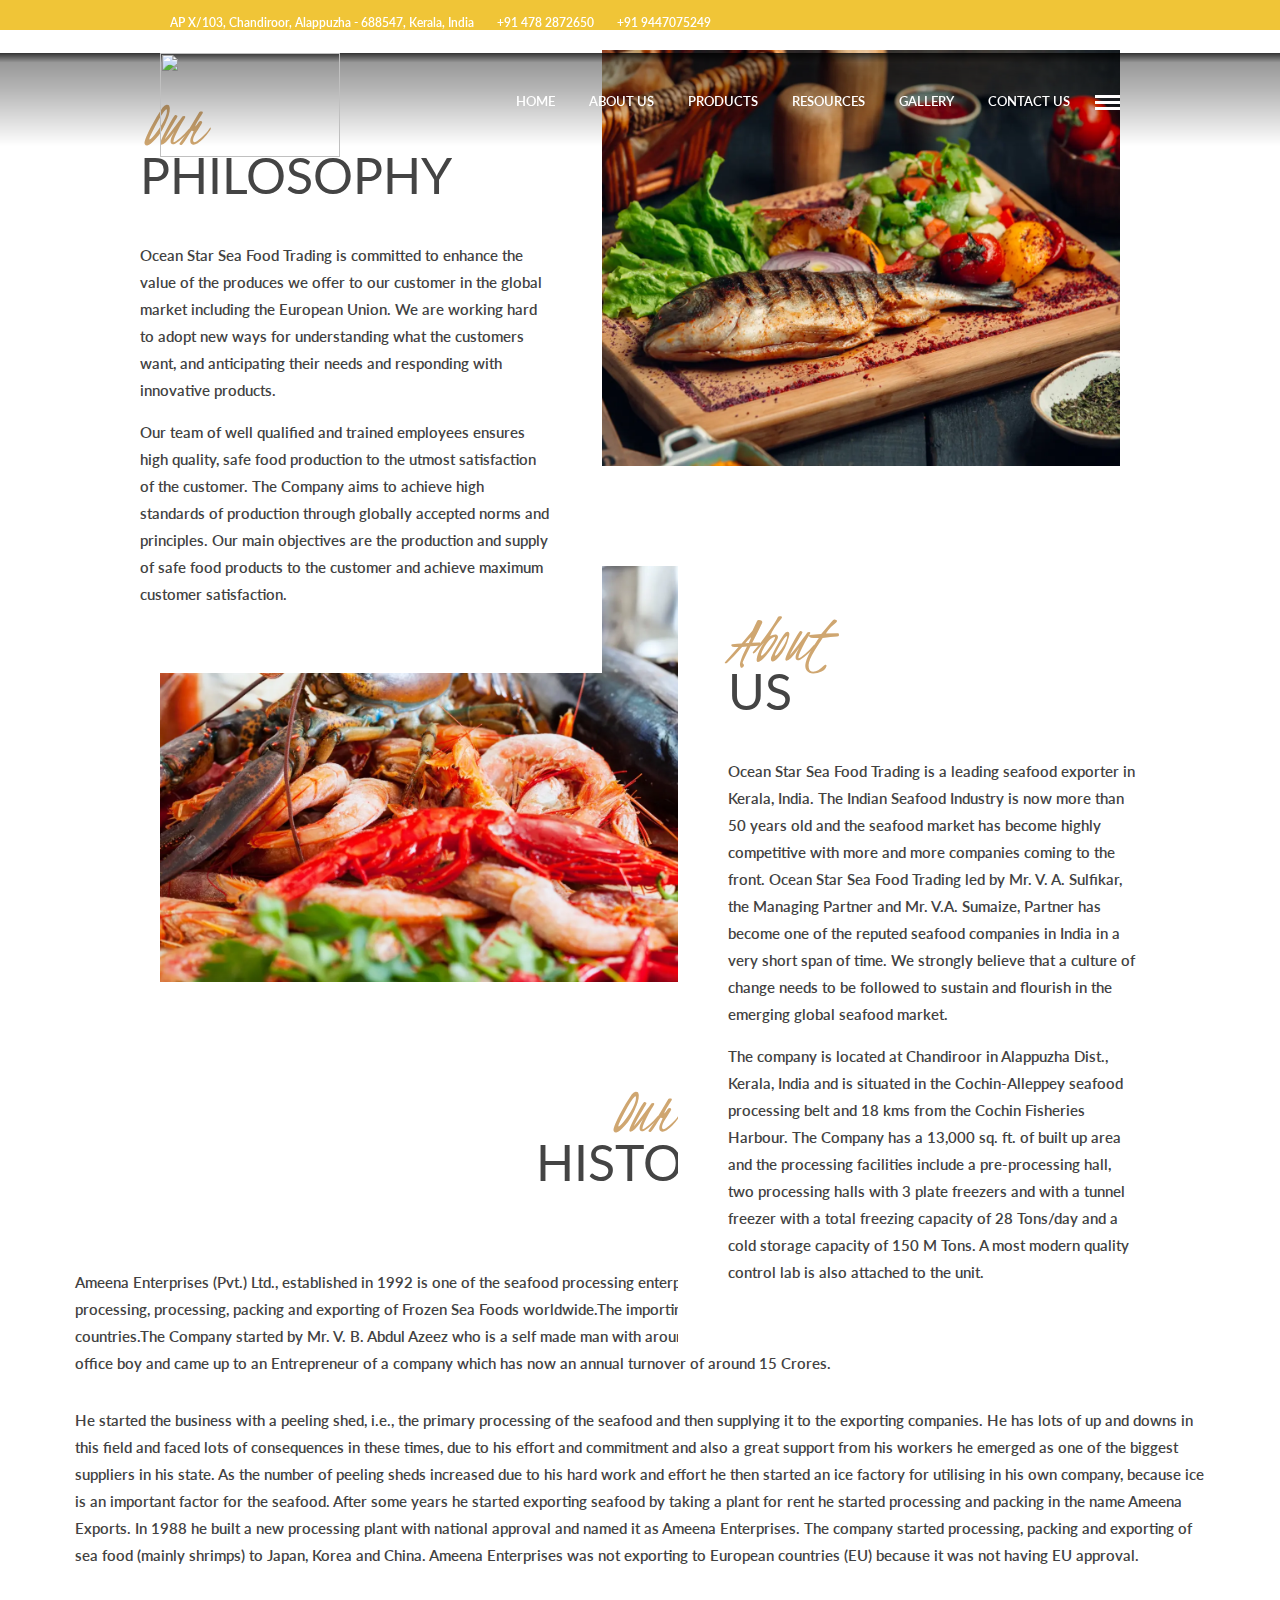
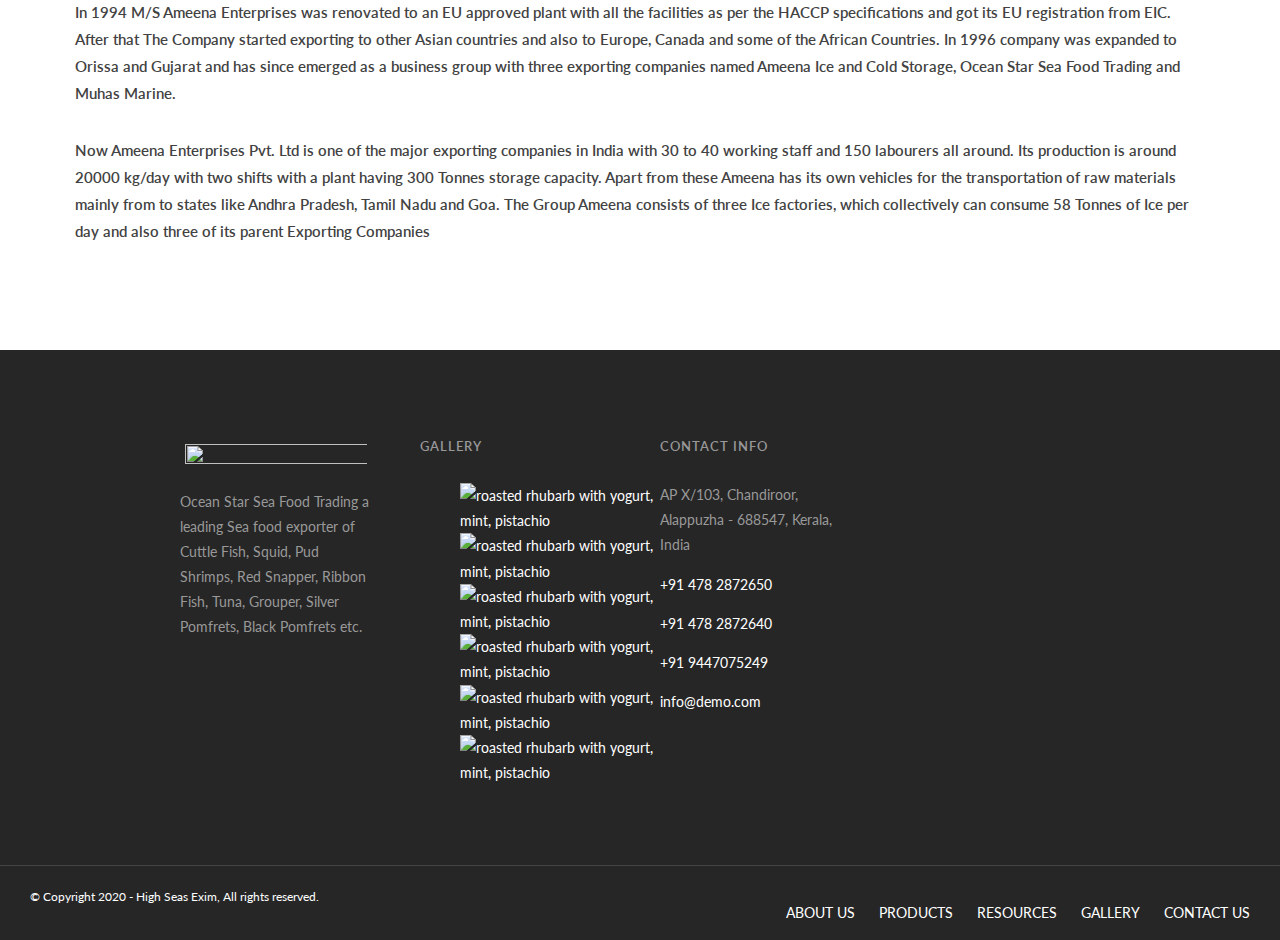
==== commit 186b2fe1: "content added" ====
--- a/about-us.html
+++ b/about-us.html
@@ -7,7 +7,7 @@
 
     <link rel="shortcut icon" href="upload/TG-Thumb.png"/>
 
-    <title>Grand Restaurant | Restaurant HTML Template</title>
+    <title>About Us</title>
 
     <link rel='stylesheet' href='css/settings.css' type='text/css' media='all'/>
     <link rel='stylesheet' href='css/reset.css' type='text/css' media='all'/>
@@ -282,7 +282,7 @@
                         <img src="images/logo.png" alt="" width="201" height="34"/>
                     </p>
                     <p class="justify" style="padding-bottom:20px;">
-                        Ocean Star Sea Food Trading a leading Sea food exporter of Cuttle Fish, Squid, Pud Shrimps, Red Snapper, Ribbon Fish, Tuna, Grouper, Silver Pomfrets, Black Pomfrets etc.Ocean Star Sea Food Trading a leading Sea food exporter of Cuttle Fish, Squid, Pud Shrimps, Red Snapper, Ribbon Fish, Tuna, Grouper, Silver Pomfrets, Black Pomfrets etc. <br/>
+                        Ocean Star Sea Food Trading a leading Sea food exporter of Cuttle Fish, Squid, Pud Shrimps, Red Snapper, Ribbon Fish, Tuna, Grouper, Silver Pomfrets, Black Pomfrets etc.<br/>
                     </p>
                     <div class="social_wrapper shortcode dark ">
                         <ul>
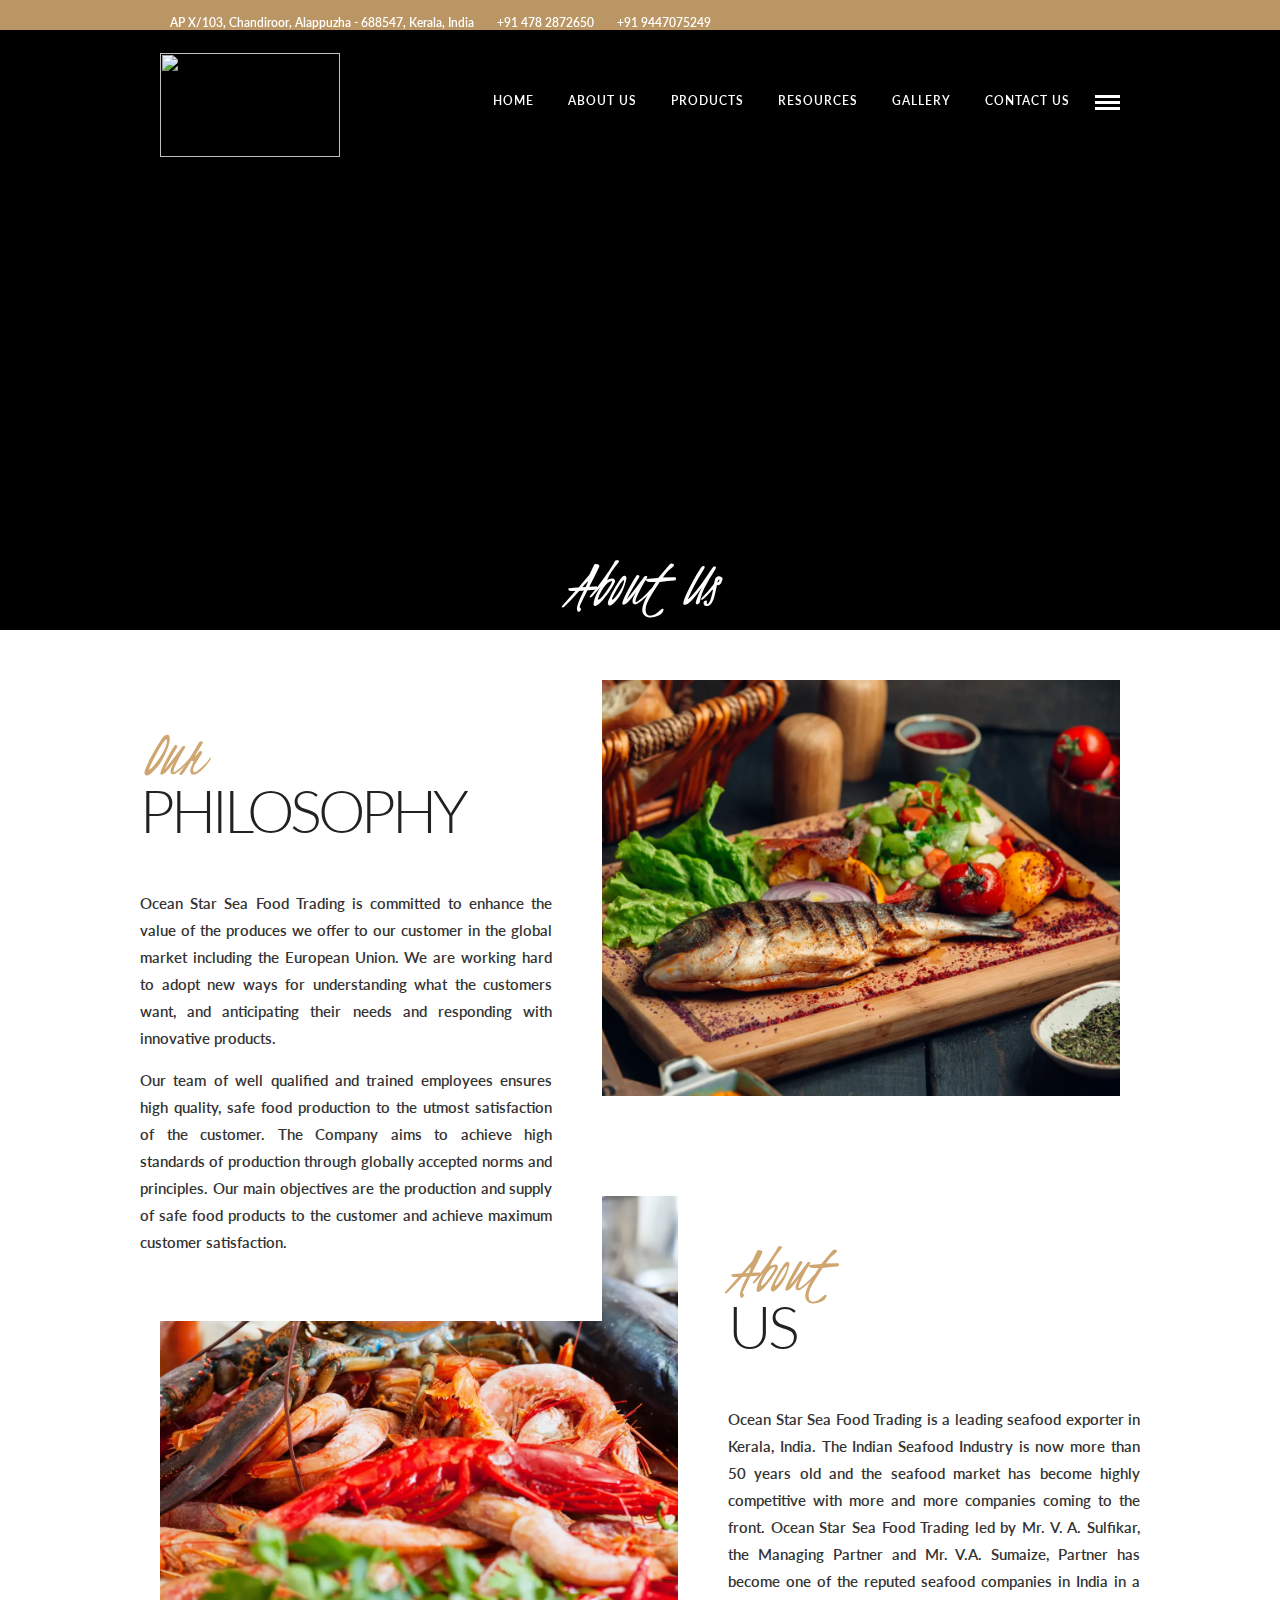
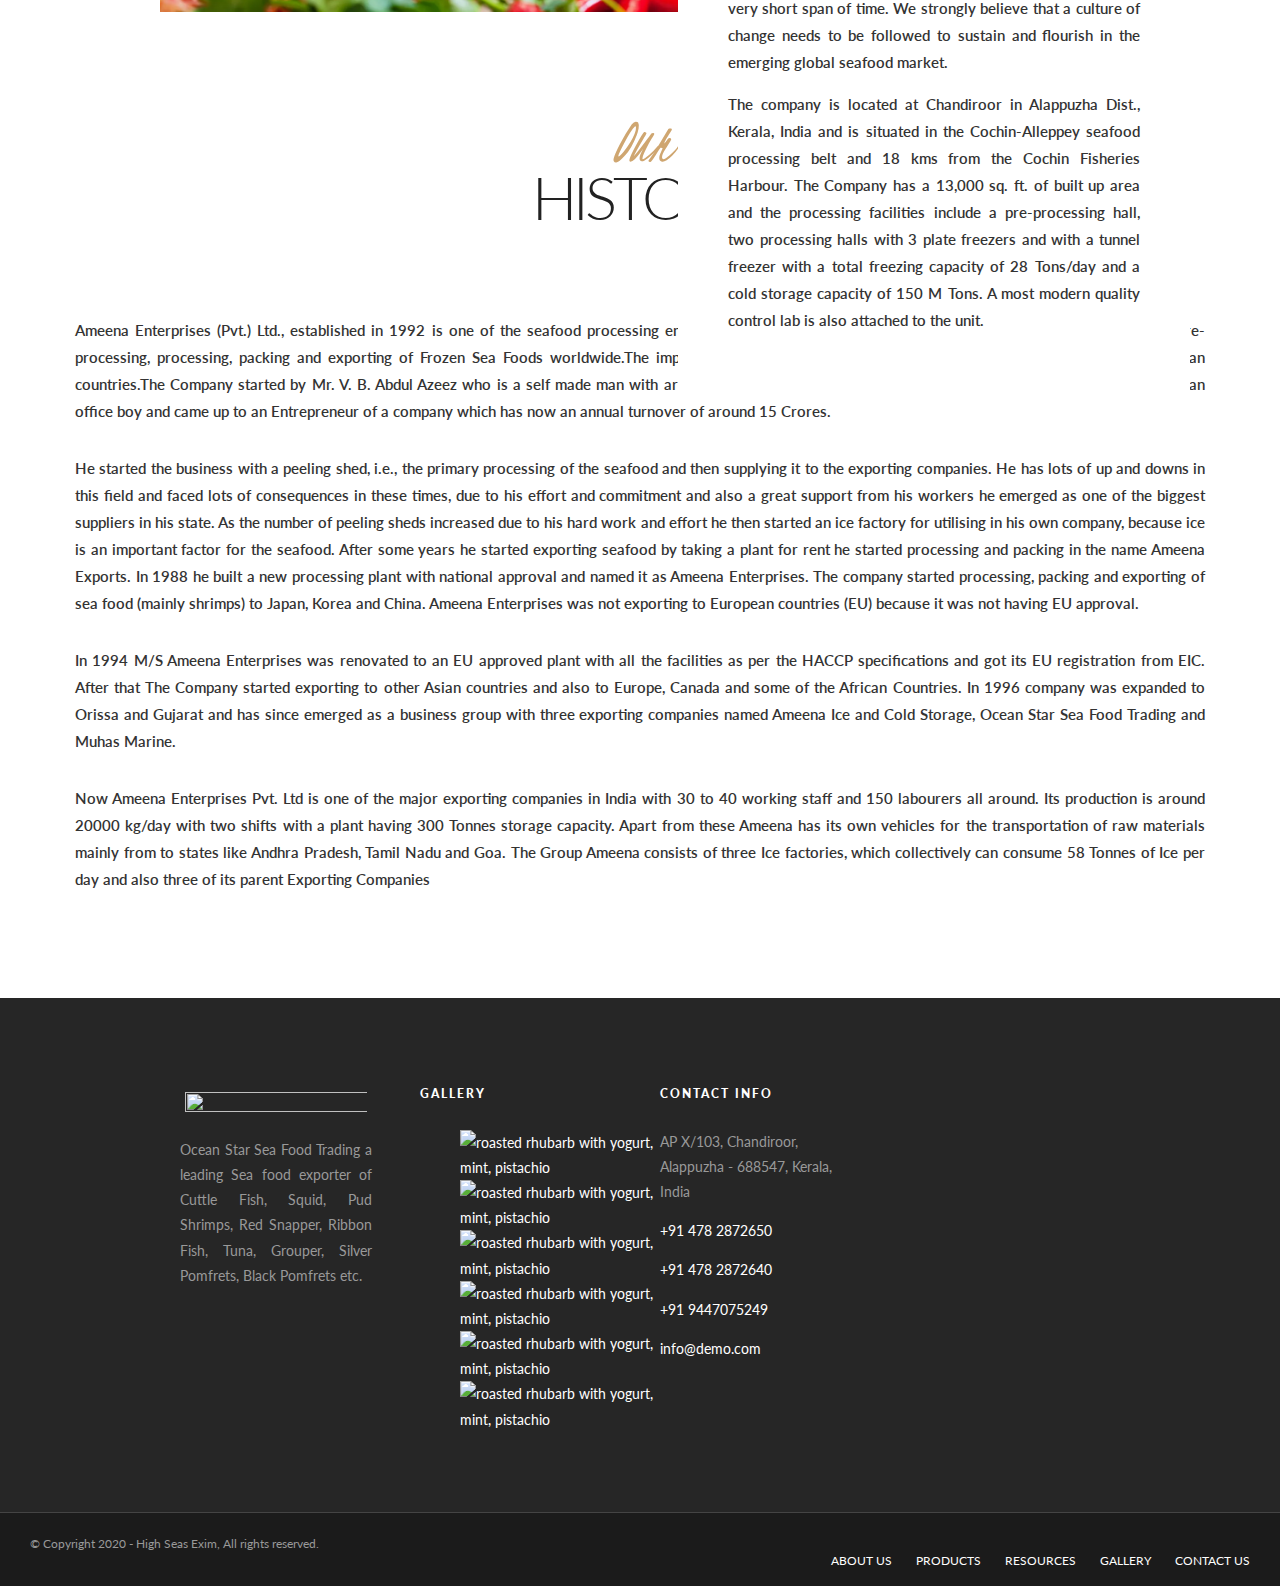
==== commit eada2a4a: "content added" ====
--- a/about-us.html
+++ b/about-us.html
@@ -5,7 +5,7 @@
     <meta charset="UTF-8"/>
     <meta name="viewport" content="width=device-width, initial-scale=1, maximum-scale=1"/>
 
-    <link rel="shortcut icon" href="upload/TG-Thumb.png"/>
+    <!-- <link rel="shortcut icon" href="upload/TG-Thumb.png"/> -->
 
     <title>About Us</title>
 
--- a/css/style.css
+++ b/css/style.css
@@ -0,0 +1,1065 @@
+
+/*------------------------------------------------------------------
+[Table of contents]
+
+1. Body
+2. Navigation / .top_bar
+3. Footer / #footer
+4. Content / #page_content_wrapper
+5. Social Sharing / #social_share_wrapper
+6. Sidebar / .sidebar_wrapper
+7. Form & Input
+8. Pagination / .pagination
+9. Widgets
+10. Food Menu Template Elements
+11. Contact Form Captcha / #captcha-wrap
+12. Woocommerce Elements
+13. Live Content Builde Elements
+-------------------------------------------------------------------*/
+
+
+
+body,
+    input[type=text],
+    input[type=email],
+    input[type=url],
+    input[type=password],
+    textarea {
+        font-family: Lato, Helvetica, Arial, sans-serif;
+    }
+    
+    body {
+        font-size: 14px;
+        letter-spacing: 0px;
+        font-weight: 400;
+    }
+    
+    h1,
+    h2,
+    h3,
+    h4,
+    h5,
+    h6,
+    h7,
+    input[type=submit],
+    input[type=button],
+    a.button,
+    .button,
+    blockquote,
+    #autocomplete li strong,
+    #autocomplete li.view_all,
+    .post_quote_title,
+    label,
+    .portfolio_filter_dropdown,
+    .woocommerce .woocommerce-ordering select,
+    .woocommerce .woocommerce-result-count,
+    .woocommerce ul.products li.product .price,
+    .woocommerce ul.products li.product .button,
+    .woocommerce ul.products li.product a.add_to_cart_button.loading,
+    .woocommerce-page ul.products li.product a.add_to_cart_button.loading,
+    .woocommerce ul.products li.product a.add_to_cart_button:hover,
+    .woocommerce-page ul.products li.product a.add_to_cart_button:hover,
+    .woocommerce #page_content_wrapper a.button,
+    .woocommerce button.button,
+    .woocommerce input.button,
+    .woocommerce #respond input#submit,
+    .woocommerce #content input.button,
+    .woocommerce-page #page_content_wrapper a.button,
+    .woocommerce-page button.button,
+    .woocommerce-page input.button,
+    .woocommerce-page #respond input#submit,
+    .woocommerce-page #content input.button,
+    .woocommerce-page button.button:hover,
+    .woocommerce-page input.button:hover,
+    .woocommerce-page input.button:active,
+    .woocommerce #page_content_wrapper a.button,
+    .woocommerce-page #page_content_wrapper a.button,
+    .woocommerce.columns-4 ul.products li.product a.add_to_cart_button,
+    .woocommerce.columns-4 ul.products li.product a.add_to_cart_button:hover,
+    strong[itemprop="author"],
+    #footer_before_widget_text {
+        font-family: Lato, Helvetica, Arial, sans-serif;
+    }
+    
+    h1,
+    h2,
+    h3,
+    h4,
+    h5,
+    h6,
+    h7 {
+        font-weight: 400;
+        letter-spacing: 0px;
+    }
+    
+    h1 {
+        font-size: 34px;
+    }
+    
+    h2 {
+        font-size: 30px;
+    }
+    
+    h3 {
+        font-size: 26px;
+    }
+    
+    h4 {
+        font-size: 22px;
+    }
+    
+    h5 {
+        font-size: 18px;
+    }
+    
+    h6 {
+        font-size: 16px;
+    }
+    
+    blockquote {
+        font-size: 20px;
+        line-height: 1.8;
+    }
+    
+    body,
+    .menu_content_classic .menu_title,
+    .menu_content_classic .menu_price {
+        background-color: #ffffff;
+    }
+    
+    body,
+    .pagination a,
+    .slider_wrapper .gallery_image_caption h2,
+    .post_info a {
+        color: #333;
+    }
+    
+    ::selection {
+        background-color: #333;
+    }
+    
+    a {
+        color: #000000;
+    }
+    
+    a:hover,
+    a:active,
+    .post_info_comment a i {
+        color: #cfa670;
+    }
+    
+    h1,
+    h2,
+    h3,
+    h4,
+    h5,
+    pre,
+    code,
+    tt,
+    blockquote,
+    .post_header h5 a,
+    .post_header h3 a,
+    .post_header.grid h6 a,
+    .post_header.fullwidth h4 a,
+    .post_header h5 a,
+    blockquote,
+    .site_loading_logo_item i,
+    .menu_content_classic .menu_price {
+        color: #000000;
+    }
+    
+    #social_share_wrapper,
+    hr,
+    #social_share_wrapper,
+    .post.type-post,
+    #page_content_wrapper .sidebar .content .sidebar_widget li h2.widgettitle,
+    h2.widgettitle,
+    h5.widgettitle,
+    .comment .right,
+    .widget_tag_cloud div a,
+    .meta-tags a,
+    .tag_cloud a,
+    #footer,
+    #post_more_wrapper,
+    .woocommerce ul.products li.product,
+    .woocommerce-page ul.products li.product,
+    .woocommerce ul.products li.product .price,
+    .woocommerce-page ul.products li.product .price,
+    #page_content_wrapper .inner .sidebar_content,
+    #page_caption,
+    #page_content_wrapper .inner .sidebar_content.left_sidebar,
+    .ajax_close,
+    .ajax_next,
+    .ajax_prev,
+    .portfolio_next,
+    .portfolio_prev,
+    .portfolio_next_prev_wrapper.video .portfolio_prev,
+    .portfolio_next_prev_wrapper.video .portfolio_next,
+    .separated,
+    .blog_next_prev_wrapper,
+    #post_more_wrapper h5,
+    #ajax_portfolio_wrapper.hidding,
+    #ajax_portfolio_wrapper.visible,
+    .tabs.vertical .ui-tabs-panel,
+    .woocommerce div.product .woocommerce-tabs ul.tabs li,
+    .woocommerce #content div.product .woocommerce-tabs ul.tabs li,
+    .woocommerce-page div.product .woocommerce-tabs ul.tabs li,
+    .woocommerce-page #content div.product .woocommerce-tabs ul.tabs li,
+    .woocommerce div.product .woocommerce-tabs .panel,
+    .woocommerce-page div.product .woocommerce-tabs .panel,
+    .woocommerce #content div.product .woocommerce-tabs .panel,
+    .woocommerce-page #content div.product .woocommerce-tabs .panel,
+    .woocommerce table.shop_table,
+    .woocommerce-page table.shop_table,
+    table tr td,
+    .woocommerce .cart-collaterals .cart_totals,
+    .woocommerce-page .cart-collaterals .cart_totals,
+    .woocommerce .cart-collaterals .shipping_calcuLator,
+    .woocommerce-page .cart-collaterals .shipping_calcuLator,
+    .woocommerce .cart-collaterals .cart_totals tr td,
+    .woocommerce .cart-collaterals .cart_totals tr th,
+    .woocommerce-page .cart-collaterals .cart_totals tr td,
+    .woocommerce-page .cart-collaterals .cart_totals tr th,
+    table tr th,
+    .woocommerce #payment,
+    .woocommerce-page #payment,
+    .woocommerce #payment ul.payment_methods li,
+    .woocommerce-page #payment ul.payment_methods li,
+    .woocommerce #payment div.form-row,
+    .woocommerce-page #payment div.form-row,
+    .ui-tabs li:first-child,
+    .ui-tabs .ui-tabs-nav li,
+    .ui-tabs.vertical .ui-tabs-nav li,
+    .ui-tabs.vertical.right .ui-tabs-nav li.ui-state-active,
+    .ui-tabs.vertical .ui-tabs-nav li:last-child,
+    #page_content_wrapper .inner .sidebar_wrapper ul.sidebar_widget li.widget_nav_menu ul.menu li.current-menu-item a,
+    .page_content_wrapper .inner .sidebar_wrapper ul.sidebar_widget li.widget_nav_menu ul.menu li.current-menu-item a,
+    .pricing_wrapper,
+    .pricing_wrapper li,
+    .ui-accordion .ui-accordion-header,
+    .ui-accordion .ui-accordion-content {
+        border-color: #e1e1e1;
+    }
+    
+    .menu_content_classic .menu_highlight,
+    .menu_content_classic .menu_order {
+        background-color: #cfa670;
+    }
+    
+    input[type=text],
+    input[type=password],
+    input[type=email],
+    input[type=url],
+    textarea {
+        background-color: #ffffff;
+        color: #444444;
+        border-color: #e1e1e1;
+    }
+    
+    input[type=text]:focus,
+    input[type=password]:focus,
+    input[type=number]:focus,
+    input[type=email]:focus,
+    input[type=url]:focus,
+    textarea:focus {
+        border-color: #222222;
+    }
+    
+    input[type=submit],
+    input[type=button],
+    a.button,
+    .button,
+    .woocommerce .page_slider a.button,
+    a.button.fullwidth,
+    .woocommerce-page div.product form.cart .button,
+    .woocommerce #respond input#submit.alt,
+    .woocommerce a.button.alt,
+    .woocommerce button.button.alt,
+    .woocommerce input.button.alt {
+        font-family: Lato, Helvetica, Arial, sans-serif;
+    }
+    
+    input[type=submit],
+    input[type=button],
+    a.button,
+    .button,
+    .pagination span,
+    .pagination a:hover,
+    .woocommerce .footer_bar .button,
+    .woocommerce .footer_bar .button:hover,
+    .woocommerce-page div.product form.cart .button,
+    .woocommerce #respond input#submit.alt,
+    .woocommerce a.button.alt,
+    .woocommerce button.button.alt,
+    .woocommerce input.button.alt {
+        background-color: #222222;
+    }
+    
+    .pagination span,
+    .pagination a:hover {
+        border-color: #222222;
+    }
+    
+    input[type=submit],
+    input[type=button],
+    a.button,
+    .button,
+    .pagination a:hover,
+    .woocommerce .footer_bar .button,
+    .woocommerce .footer_bar .button:hover,
+    .woocommerce-page div.product form.cart .button,
+    .woocommerce #respond input#submit.alt,
+    .woocommerce a.button.alt,
+    .woocommerce button.button.alt,
+    .woocommerce input.button.alt {
+        color: #ffffff;
+        border-color: #222222;
+        -webkit-border-radius: 0px;
+        -moz-border-radius: 0px;
+        border-radius: 0px;
+    }
+    
+    .social_share_bubble {
+        background-color: #f0f0f0;
+    }
+    
+    .post_share_bubble a.post_share {
+        color: #000000;
+    }
+    
+    #menu_wrapper .nav ul li a,
+    #menu_wrapper div .nav li > a {
+        font-family: Lato, Helvetica, Arial, sans-serif;
+        font-size: 12px;
+        font-weight: 600;
+        letter-spacing: 1px;
+        text-transform: uppercase;
+    }
+    
+    #menu_wrapper .nav ul li a,
+    #menu_wrapper div .nav li > a,
+    #tg_reservation,
+    #tg_reservation:hover,
+    #tg_reservation:active,
+    #mobile_nav_icon {
+        color: #222222;
+    }
+    
+    #tg_reservation,
+    #tg_reservation:hover,
+    #tg_reservation:active,
+    #mobile_nav_icon {
+        border-color: #222222;
+    }
+    
+    #menu_wrapper .nav ul li a.hover,
+    #menu_wrapper .nav ul li a:hover,
+    #menu_wrapper div .nav li a.hover,
+    #menu_wrapper div .nav li a:hover {
+        color: #cfa670;
+    }
+    
+    #menu_wrapper div .nav > li.current-menu-item > a,
+    #menu_wrapper div .nav > li.current-menu-parent > a,
+    #menu_wrapper div .nav > li.current-menu-ancestor > a {
+        color: #cfa670;
+    }
+    
+    .top_bar {
+        border-color: #e1e1e1;
+        background-color: #ffffff;
+    }
+    
+    #menu_wrapper .nav ul li ul li a,
+    #menu_wrapper div .nav li ul li a {
+        font-size: 13px;
+        font-weight: 600;
+        letter-spacing: 0px;
+        text-transform: none;
+        color: #cccccc;
+    }
+    
+    #menu_wrapper .nav ul li ul li a:hover,
+    #menu_wrapper div .nav li ul li a:hover,
+    #menu_wrapper div .nav li.current-menu-parent ul li a:hover,
+    #menu_wrapper .nav ul li.megamenu ul li ul li a:hover,
+    #menu_wrapper div .nav li.megamenu ul li ul li a:hover,
+    #menu_wrapper .nav ul li.megamenu ul li ul li a:active,
+    #menu_wrapper div .nav li.megamenu ul li ul li a:active,
+    #menu_wrapper div .nav li.megamenu ul li > a,
+    #menu_wrapper div .nav li.megamenu ul li > a:hover,
+    #menu_wrapper div .nav li.megamenu ul li > a:active {
+        color: #ffffff;
+    }
+    
+    #menu_wrapper .nav ul li ul li a:hover,
+    #menu_wrapper div .nav li ul li a:hover,
+    #menu_wrapper div .nav li.current-menu-parent ul li a:hover,
+    #menu_wrapper .nav ul li.megamenu ul li ul li a:hover,
+    #menu_wrapper div .nav li.megamenu ul li ul li a:hover,
+    #menu_wrapper .nav ul li.megamenu ul li ul li a:active,
+    #menu_wrapper div .nav li.megamenu ul li ul li a:active {
+        background: #333333;
+    }
+    
+    #menu_wrapper .nav ul li ul,
+    #menu_wrapper div .nav li ul {
+        background: #000000;
+    }
+    
+    #menu_wrapper div .nav li.megamenu ul li,
+    #menu_wrapper .nav ul li ul li,
+    #menu_wrapper div .nav li ul li {
+        border-color: #333333;
+    }
+    
+    #menu_wrapper div .nav li.megamenu ul li > a,
+    #menu_wrapper div .nav li.megamenu ul li > a:hover,
+    #menu_wrapper div .nav li.megamenu ul li > a:active {
+        font-size: 13px;
+    }
+    
+    #menu_wrapper div .nav li.megamenu ul li {
+        border-color: #333333;
+    }
+    
+    .above_top_bar {
+        background: #cfa670;
+    }
+    
+    .above_top_bar,
+    #top_menu li a,
+    .top_contact_info i,
+    .top_contact_info a,
+    .top_contact_info {
+        color: #ffffff;
+    }
+    
+    .above_top_bar .social_wrapper ul li a,
+    .above_top_bar .social_wrapper ul li a:hover {
+        color: #ffffff;
+    }
+    
+    .mobile_menu_wrapper #searchform {
+        background: #333333;
+    }
+    
+    .mobile_menu_wrapper #searchform input[type=text],
+    .mobile_menu_wrapper #searchform button i,
+    .mobile_menu_wrapper #close_mobile_menu i {
+        color: #ffffff;
+    }
+    
+    .mobile_menu_wrapper {
+        background-color: #000000;
+    }
+    
+    .mobile_main_nav li a,
+    #sub_menu li a {
+        font-family: Lato, Helvetica, Arial, sans-serif;
+        font-size: 24px;
+        text-transform: uppercase;
+    }
+    
+    .mobile_main_nav li a,
+    #sub_menu li a,
+    .mobile_menu_wrapper .sidebar_wrapper a,
+    .mobile_menu_wrapper .sidebar_wrapper,
+    #tg_sidemenu_reservation {
+        color: #777777;
+    }
+    
+    #tg_sidemenu_reservation {
+        border-color: #777777;
+    }
+    
+    .mobile_main_nav li a:hover,
+    .mobile_main_nav li a:active,
+    #sub_menu li a:hover,
+    #sub_menu li a:active,
+    .mobile_menu_wrapper .sidebar_wrapper h2.widgettitle,
+    .mobile_main_nav li.current-menu-item a,
+    #tg_sidemenu_reservation:hover {
+        color: #ffffff;
+    }
+    
+    #tg_sidemenu_reservation:hover {
+        border-color: #ffffff;
+    }
+    
+    #page_caption {
+        background-color: #ffffff;
+        padding-top: 41px;
+        padding-bottom: 10px;
+    }
+    
+    #page_caption h1,
+    .ppb_title {
+        font-size: 60px;
+        font-weight: 300;
+        text-transform: uppercase;
+        letter-spacing: -4px;
+        color: #222222;
+    }
+    
+    .ppb_title_first {
+        font-family: Kristi, "Comic Sans MS", cursive, sans-serif;
+        font-size: 70px;
+        line-height: 50px;
+        color: #cfa670;
+    }
+    
+    #page_caption.hasbg {
+        height: 70vh;
+    }
+    
+    h2.ppb_title {
+        font-size: 60px;
+        text-transform: uppercase;
+        line-height: 1;
+    }
+    
+    .page_header_sep {
+        border-color: #cfa670;
+    }
+    
+    .page_tagline,
+    .ppb_subtitle,
+    .post_header .post_detail,
+    .recent_post_detail,
+    .post_detail,
+    .thumb_content span,
+    .portfolio_desc .portfolio_excerpt,
+    .testimonial_customer_position,
+    .testimonial_customer_company {
+        color: #424242;
+    }
+    
+    .post_header .post_detail,
+    .recent_post_detail,
+    .post_detail,
+    .thumb_content span,
+    .portfolio_desc .portfolio_excerpt,
+    .testimonial_customer_position,
+    .testimonial_customer_company {
+        font-size: 11px;
+        letter-spacing: 2px;
+        text-transform: uppercase;
+    }
+    
+    .page_tagline {
+        font-weight: 900;
+    }
+    
+    #page_content_wrapper .sidebar .content .sidebar_widget li h2.widgettitle,
+    h2.widgettitle,
+    h5.widgettitle,
+    h5.related_post,
+    .fullwidth_comment_wrapper h5.comment_header,
+    .author_label,
+    #respond h3,
+    .about_author,
+    .related.products h2,
+    .cart_totals h2,
+    .shipping_calcuLator h2,
+    .upsells.products h2,
+    .cross-sells h2 {
+        font-family: Lato, Helvetica, Arial, sans-serif;
+        font-size: 12px;
+        font-weight: 900;
+        letter-spacing: 2px;
+        text-transform: uppercase;
+    }
+    
+    #page_content_wrapper .inner .sidebar_wrapper .sidebar .content,
+    .page_content_wrapper .inner .sidebar_wrapper .sidebar .content {
+        color: #222222;
+    }
+    
+    #page_content_wrapper .inner .sidebar_wrapper a,
+    .page_content_wrapper .inner .sidebar_wrapper a {
+        color: #222222;
+    }
+    
+    #page_content_wrapper .inner .sidebar_wrapper a:hover,
+    #page_content_wrapper .inner .sidebar_wrapper a:active,
+    .page_content_wrapper .inner .sidebar_wrapper a:hover,
+    .page_content_wrapper .inner .sidebar_wrapper a:active {
+        color: #cfa670;
+    }
+    
+    #page_content_wrapper .sidebar .content .sidebar_widget li h2.widgettitle,
+    h2.widgettitle,
+    h5.widgettitle,
+    h5.related_post,
+    .fullwidth_comment_wrapper h5.comment_header,
+    .author_label,
+    #respond h3,
+    .about_author {
+        color: #222222;
+    }
+    
+    .footer_bar {
+        background-color: #262626;
+    }
+    
+    #footer,
+    #copyright {
+        color: #999999;
+    }
+    
+    #copyright a,
+    #copyright a:active,
+    .social_wrapper ul li a,
+    #footer a,
+    #footer a:active,
+    #footer_before_widget_text a,
+    #footer_before_widget_text a:active,
+    #footer .sidebar_widget li h2.widgettitle {
+        color: #ffffff;
+    }
+    
+    #copyright a:hover,
+    #footer a:hover,
+    .social_wrapper ul li a:hover,
+    #footer_before_widget_text a:hover {
+        color: #cfa670;
+    }
+    
+    .footer_bar_wrapper {
+        border-color: #444444;
+        background: #1b1b1b;
+    }
+    
+    .footer_bar_wrapper .social_wrapper ul li a {
+        color: #ffffff;
+    }
+    
+    #copyright,
+    #footer_menu li a {
+        font-size: 12px;
+    }
+    
+    .post_header:not(.single) h5,
+    body.single-post .post_header_title h1,
+    #post_featured_slider li .slider_image .slide_post h2,
+    #autocomplete li strong,
+    .post_related strong,
+    #footer ul.sidebar_widget .posts.blog li a,
+    body.single-post #page_caption h1 {
+        font-family: Lato, Helvetica, Arial, sans-serif;
+        text-transform: none;
+        font-weight: 600;
+        letter-spacing: 0px;
+    }
+    
+    .woocommerce ul.products li.product .price ins,
+    .woocommerce-page ul.products li.product .price ins,
+    .woocommerce ul.products li.product .price,
+    .woocommerce-page ul.products li.product .price,
+    p.price ins span.amount,
+    p.price span.amount,
+    .woocommerce #content div.product p.price,
+    .woocommerce #content div.product span.price,
+    .woocommerce div.product p.price,
+    .woocommerce div.product span.price,
+    .woocommerce-page #content div.product p.price,
+    .woocommerce-page #content div.product span.price,
+    .woocommerce-page div.product p.price,
+    .woocommerce-page div.product span.price {
+        color: #cfa670;
+    }
+
+    .tp-caption a {
+        color: #ff7302;
+        text-shadow: none;
+        -webkit-transition: all 0.2s ease-out;
+        -moz-transition: all 0.2s ease-out;
+        -o-transition: all 0.2s ease-out;
+        -ms-transition: all 0.2s ease-out
+    }
+    .tp-caption a:hover {
+        color: #ffa902
+    }
+
+
+.portfolio_nav { display:none; }
+.top_bar.fixed
+{
+    position: fixed;
+    animation-name: slideDown;
+    -webkit-animation-name: slideDown;  
+    animation-duration: 0.5s;   
+    -webkit-animation-duration: 0.5s;
+    z-index: 999;
+    visibility: visible !important;
+    top: 0px;
+}
+
+.top_bar.fixed #menu_wrapper div .nav
+{
+    margin-top: 16px;
+}
+
+.top_bar.fixed #searchform
+{
+    margin-top: 8px;
+}
+
+.top_bar.fixed .header_cart_wrapper
+{
+    margin-top: 21px;
+}
+
+.top_bar.fixed #menu_wrapper div .nav > li > a
+{
+    padding-bottom: 24px;
+}
+
+.top_bar.fixed .logo_wrapper img
+{
+    max-height: 40px;
+    width: auto;
+}
+
+
+#page_caption .page_title_wrapper
+{
+    text-align: center}
+.page_title_inner
+{
+    float: none;
+}
+
+
+
+
+
+#wrapper.hasbg .above_top_bar
+{
+    background: #cfa670 !important;
+    background: rgb(207, 166, 112, 0.9) !important;
+    background: rgba(207, 166, 112, 0.9) !important;
+}
+
+#option_btn
+{
+    position: fixed;
+    top: 150px;
+    right: -2px;
+    cursor:pointer;
+    z-index: 9;
+    background: #fff;
+    border-right: 0;
+    width: 40px;
+    height: 155px;
+    text-align: center;
+    border-radius: 5px 0px 0px 5px;
+    box-shadow: 0 3px 15px rgba(0, 0, 0, 0.1);
+    line-height: 1.4;
+}
+
+#option_btn span
+{
+    font-size: 15px;
+    line-height: 31px;
+    color: #000;
+}
+
+#option_wrapper
+{
+    position: fixed;
+    top: 0;
+    right:-401px;
+    width: 400px;
+    background: #fff;
+    z-index: 99999;
+    font-size: 13px;
+    box-shadow: -1px 1px 10px rgba(0, 0, 0, 0.1);
+    overflow: auto;
+    height: 100%;
+}
+
+#option_wrapper:hover
+{
+    overflow-y: auto;
+}
+
+#option_wrapper h6.demo_title
+{
+    font-size: 16px;
+    font-weight: 600;
+    letter-spacing: 0;
+}
+
+.demo_color_list
+{
+    list-style: none;
+    display: block;
+    margin: 30px 0 10px 0;
+}
+
+.demo_color_list > li
+{
+    display: inline-block;
+    position: relative;
+    width: 20%;
+    height: auto;
+    overflow: hidden;
+    cursor: pointer;
+    padding: 0;
+    box-sizing: border-box;
+    text-align: center;
+    font-size: 11px;
+    margin-bottom: 15px;
+}
+
+.demo_color_list > li .item_content_wrapper
+{1
+    width: 100%;
+}
+
+.demo_color_list > li .item_content_wrapper .item_content
+{
+    width: 100%;
+    box-sizing: border-box;
+}
+
+.demo_color_list > li .item_content_wrapper .item_content .item_thumb
+{
+    width: 30px;
+    height: 30px;
+    position: relative;
+    line-height: 0;
+    border-radius: 250px;
+    margin: auto;
+}
+
+.demo_list
+{
+    list-style: none;
+    display: block;
+    float: left;
+    margin: 30px 0 30px 0;
+}
+
+.demo_list li
+{
+    display: block;
+    float: left;
+    position: relative;
+    margin-bottom: 15px;
+    margin-right: 14px;
+    width: calc(50% - 7px);
+    overflow: hidden;
+    line-height: 0;
+}
+
+.demo_list li:nth-child(2n)
+{
+    margin-right: 0;
+}
+
+.demo_list li img
+{
+    max-width: 100%;
+    height: auto;
+    line-height: 0;
+}
+
+.demo_list li:hover img:not(.no_blur)
+{
+    -webkit-transition: all 0.2s ease-in-out;
+    -moz-transition: all 0.2s ease-in-out;
+    -o-transition: all 0.2s ease-in-out;
+    -ms-transition: all 0.2s ease-in-out;
+    transition: all 0.2s ease-in-out;
+    -webkit-filter: blur(2px);
+    filter: blur(2px);
+    -moz-filter: blur(2px);
+}
+
+.demo_list li:hover .demo_thumb_hover_wrapper 
+{
+    opacity: 1;
+}
+
+.demo_thumb_hover_wrapper 
+{
+    background-color: rgba(0, 0, 0, 0.5);
+    height: 100%;
+    left: 0;
+    opacity: 0;
+    overflow: hidden;
+    position: absolute;
+    top: 0;
+    transition: opacity 0.4s ease-in-out;
+    -o-transition: opacity 0.4s ease-in-out;
+    -ms-transition: opacity 0.4s ease-in-out;
+    -moz-transition: opacity 0.4s ease-in-out;
+    -webkit-transition: opacity 0.4s ease-in-out;
+    visibility: visible;
+    width: 100%;
+    line-height: normal;
+}
+
+.demo_thumb_hover_inner
+{
+    display: table;
+    height: 100%;
+    width: 100%;
+    text-align: center;
+    vertical-align: middle;
+}
+
+.demo_thumb_desc
+{
+    display: table-cell;
+    height: 100%;
+    text-align: center;
+    vertical-align: middle;
+    width: 100%;
+    padding: 0 10% 0 10%;
+    box-sizing: border-box;
+}
+
+.demo_thumb_hover_inner h6
+{
+    color: #fff !important;
+    line-height: 22px;
+    font-size: 14px;
+    letter-spacing: 0;
+}
+
+.demo_thumb_desc .button.white
+{
+    margin-top: 5px;
+    font-size: 12px !important;
+    padding: .4em 2.5em .4em 2.5em;
+}
+
+.demo_thumb_desc .button.white:hover
+{
+    background: #fff !important;
+    color: #000 !important;
+    border-color: #fff !important;
+}
+
+#option_wrapper .inner
+{
+    padding: 40px 20px 40px 20px;
+    box-sizing: border-box;
+}
+
+body.admin-bar #option_wrapper .inner
+{
+    padding-top: 70px;
+}
+
+#option_wrapper .demo_desc
+{
+    box-sizing: border-box;
+    margin-top: 10px;
+    padding: 0 10px 0 10px;
+    font-size: 12px;
+    opacity: 0.7;
+    color: #000;
+}
+
+.demotip
+{
+    display: block;
+}
+
+@media only screen and (max-width: 768px) {
+    html[data-menu=leftmenu] .mobile_menu_wrapper
+    {
+        right: 0;
+        left: initial;
+        
+        -webkit-transform: translate(400px, 0px);
+        -ms-transform: translate(400px, 0px);
+        transform: translate(400px, 0px);
+        -o-transform: translate(400px, 0px);
+    }
+}
+
+html[data-menu=leftmenu] .mobile_main_nav, #sub_menu
+{
+    clear: both;
+}
+
+html[data-menu=leftmenu] #wrapper
+{
+    padding-top: 0;
+}
+#option_btn
+{
+    height: 125px;
+}
+
+@media only screen and (max-width: 767px) {
+#option_wrapper, #option_btn
+{
+  display: none;
+}}
+
+
+
+.submit-button { 
+    font-size: 15px; 
+    font-weight: bold; 
+    letter-spacing: 0.8px; 
+    padding: 15px; 
+    width: 100%;
+    display: block; -webkit-appearance: none; 
+    background-color:#333; 
+    border: 0;
+    color: #fff;
+    font-style: normal !important;
+    cursor: pointer;
+    font-style: normal;
+    margin-top: 20px;
+}
+
+.input1 {
+    width: 100%;
+}
+
+.flex-active-slide img {
+    width: 100%;
+}
+
+.justify {
+    text-align: justify;
+}
+
+.home_main_head {
+    font-size: 50px;
+    word-spacing: 7px;
+}
+
+@media(max-width:950px) {
+    .home_main_head {
+        font-size: 35px;
+        padding-bottom: 10px;
+    }
+}
+
+@media(max-width:660px) {
+    .home_main_head {
+        font-size: 28px;
+    }
+}
+
+@media(max-width:450px) {
+    .home_main_head {
+        font-size: 26px;
+    }
+}
+
+@media(max-width:350px) {
+    .home_main_head {
+        font-size: 24px;
+    }
+}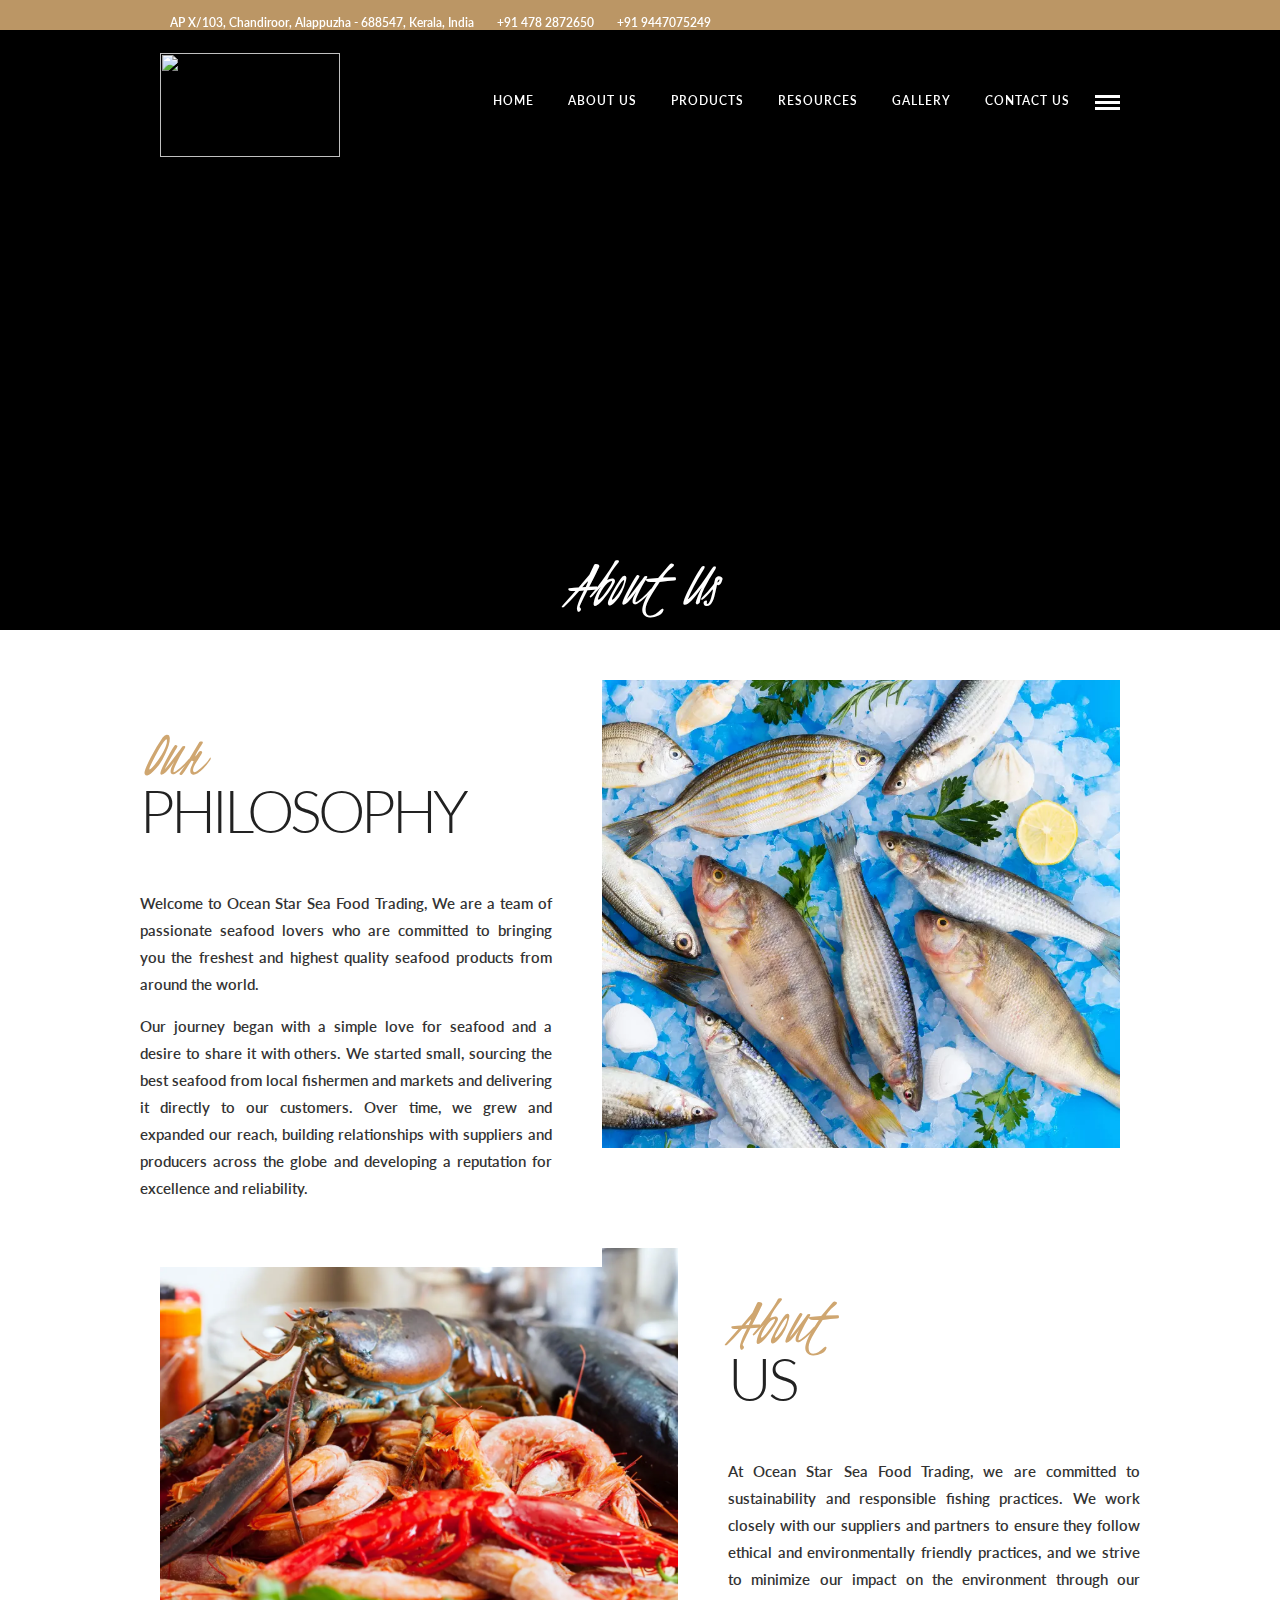
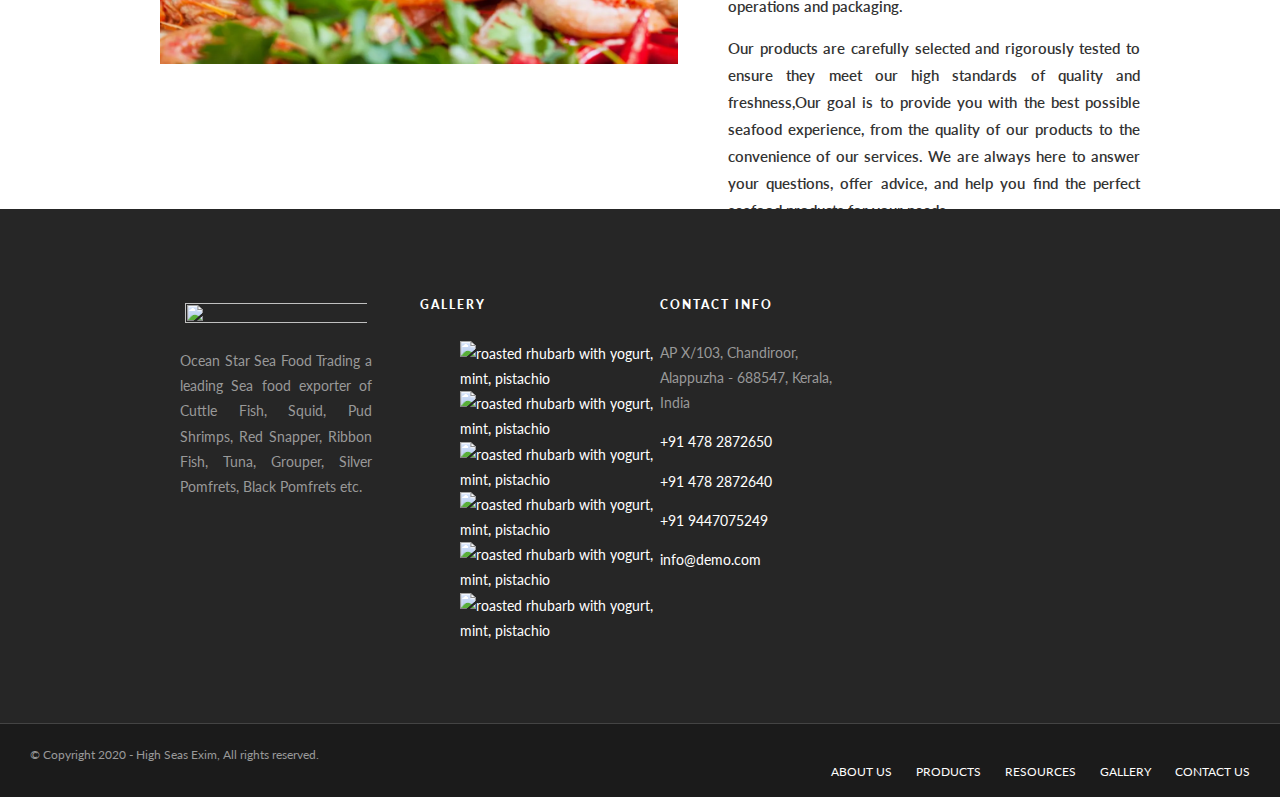
==== commit ca230782: "content added" ====
--- a/about-us.html
+++ b/about-us.html
@@ -201,14 +201,14 @@
                         <div class="one_half parallax_scroll" style="width:40%;position:absolute;left:90px;padding:50px;z-index:2;block !important;background:#ffffff;" data-stellar-ratio="1.3">
                             <h2 class="ppb_title"><span class="ppb_title_first" >Our</span>Philosophy</h2>
                             <div class="page_header_sep left"></div><p class="justify" style="font-size: 15px;
-                            font-weight: 600;">Ocean Star Sea Food Trading is committed to enhance the value of the produces we offer to our customer in the global market including the European Union. We are working hard to adopt new ways for understanding what the customers want, and anticipating their needs and responding with innovative products.</p>
+                            font-weight: 600;">Welcome to Ocean Star Sea Food Trading, We are a team of passionate seafood lovers who are committed to bringing you the freshest and highest quality seafood products from around the world.</p>
                             <p class="justify" style="font-size: 15px;
-                            font-weight: 600;">Our team of well qualified and trained employees ensures high quality, safe food production to the utmost satisfaction of the customer. The Company aims to achieve high standards of production through globally accepted norms and principles. Our main objectives are the production and supply of safe food products to the customer and achieve maximum customer satisfaction.</p>
+                            font-weight: 600;">Our journey began with a simple love for seafood and a desire to share it with others. We started small, sourcing the best seafood from local fishermen and markets and delivering it directly to our customers. Over time, we grew and expanded our reach, building relationships with suppliers and producers across the globe and developing a reputation for excellence and reliability.</p>
                             <p><span style="font-family:Kristi;font-size:40px;font-weight:600;"></span></div>
                         <div class="one_half parallax_scroll_image last" style="width:65%;">
                             <div class="image_classic_frame expand">
                                 <div class="image_wrapper">
-                                    <a href="images/about-us2.webp" class="img_frame"><img src="images/about-us2.webp" class="portfolio_img" alt="" /></a>
+                                    <a href="images/fishes.webp" class="img_frame"><img src="images/fishes.webp" class="portfolio_img" alt="" /></a>
                                 </div>
                             </div>
                         </div>
@@ -232,9 +232,11 @@
                             <h2 class="ppb_title"><span class="ppb_title_first" >About</span>Us</h2>
                             <!-- <div class="ppb_subtitle">Ultimate Dining Experience like no other. Our modern fusion cuisine</div> -->
                             <div class="page_header_sep left"></div><p class="justify" style="font-size: 15px;
-                            font-weight: 600;">Ocean Star Sea Food Trading is a leading seafood exporter in Kerala, India. The Indian Seafood Industry is now more than 50 years old and the seafood market has become highly competitive with more and more companies coming to the front. Ocean Star Sea Food Trading led by Mr. V. A. Sulfikar, the Managing Partner and Mr. V.A. Sumaize, Partner has become one of the reputed seafood companies in India in a very short span of time. We strongly believe that a culture of change needs to be followed to sustain and flourish in the emerging global seafood market.</p>
+                            font-weight: 600;">At Ocean Star Sea Food Trading, we are committed to sustainability and responsible fishing practices. We work closely with our suppliers and partners to ensure they follow ethical and environmentally friendly practices, and we strive to minimize our impact on the environment through our operations and packaging.</p>
                             <p class="justify" style="font-size: 15px;
-                            font-weight: 600;">The company is located at Chandiroor in Alappuzha Dist., Kerala, India and is situated in the Cochin-Alleppey seafood processing belt and 18 kms from the Cochin Fisheries Harbour. The Company has a 13,000 sq. ft. of built up area and the processing facilities include a pre-processing hall, two processing halls with 3 plate freezers and with a tunnel freezer with a total freezing capacity of 28 Tons/day and a cold storage capacity of 150 M Tons. A most modern quality control lab is also attached to the unit.</p>
+                            font-weight: 600;">Our products are carefully selected and rigorously tested to ensure they meet our high standards of quality and freshness,Our goal is to provide you with the best possible seafood experience, from the quality of our products to the convenience of our services. We are always here to answer your questions, offer advice, and help you find the perfect seafood products for your needs.</p>
+                            <p class="justify" style="font-size: 15px;
+                            font-weight: 600;">Thank you for choosing Ocean Star Sea Food Trading, and we look forward to serving you!</p>
                             </div>
                         <br class="clear" />
                     </div>
@@ -245,7 +247,7 @@
         <div class="divider one">&nbsp;</div>
         
         <div class="one withsmallpadding ppb_header " style="padding-bottom: 40px !important;text-align:center;padding:30px 0 30px 0;">
-            <div class="standard_wrapper">
+            <!-- <div class="standard_wrapper">
                 <div class="page_content_wrapper">
                     <div class="inner">
                         <div style="margin:auto;width:100%%;">
@@ -254,16 +256,16 @@
                         </div>
                     </div>
                 </div>
-            </div>
+            </div> -->
         </div>
         <div style="padding:75px">
-            <p class="justify" style="font-size: 15px;font-weight: 600; padding-bottom: 15px;">Ameena Enterprises (Pvt.) Ltd., established in 1992 is one of the seafood processing enterprises in India. The company is engaged in the business activities of pre-processing, processing, packing and exporting of Frozen Sea Foods worldwide.The importing countries are mainly Japan, China, Korea, Canada and The European countries.The Company started by Mr. V. B. Abdul Azeez who is a self made man with around 35 years of experience in the seafood field. He started his career as an office boy and came up to an Entrepreneur of a company which has now an annual turnover of around 15 Crores.</p>
+            <!-- <p class="justify" style="font-size: 15px;font-weight: 600; padding-bottom: 15px;">Ameena Enterprises (Pvt.) Ltd., established in 1992 is one of the seafood processing enterprises in India. The company is engaged in the business activities of pre-processing, processing, packing and exporting of Frozen Sea Foods worldwide.The importing countries are mainly Japan, China, Korea, Canada and The European countries.The Company started by Mr. V. B. Abdul Azeez who is a self made man with around 35 years of experience in the seafood field. He started his career as an office boy and came up to an Entrepreneur of a company which has now an annual turnover of around 15 Crores.</p>
             <p class="justify" style="font-size: 15px;
             font-weight: 600; padding-bottom: 15px;">He started the business with a peeling shed, i.e., the primary processing of the seafood and then supplying it to the exporting companies. He has lots of up and downs in this field and faced lots of consequences in these times, due to his effort and commitment and also a great support from his workers he emerged as one of the biggest suppliers in his state. As the number of peeling sheds increased due to his hard work and effort he then started an ice factory for utilising in his own company, because ice is an important factor for the seafood. After some years he started exporting seafood by taking a plant for rent he started processing and packing in the name Ameena Exports. In 1988 he built a new processing plant with national approval and named it as Ameena Enterprises. The company started processing, packing and exporting of sea food (mainly shrimps) to Japan, Korea and China. Ameena Enterprises was not exporting to European countries (EU) because it was not having EU approval.</p>
             <p class="justify" style="font-size: 15px;
             font-weight: 600; padding-bottom: 15px;">In 1994 M/S Ameena Enterprises was renovated to an EU approved plant with all the facilities as per the HACCP specifications and got its EU registration from EIC. After that The Company started exporting to other Asian countries and also to Europe, Canada and some of the African Countries. In 1996 company was expanded to Orissa and Gujarat and has since emerged as a business group with three exporting companies named Ameena Ice and Cold Storage, Ocean Star Sea Food Trading and Muhas Marine.</p>
             <p class="justify" style="font-size: 15px;
-            font-weight: 600; padding-bottom: 15px;">Now Ameena Enterprises Pvt. Ltd is one of the major exporting companies in India with 30 to 40 working staff and 150 labourers all around. Its production is around 20000 kg/day with two shifts with a plant having 300 Tonnes storage capacity. Apart from these Ameena has its own vehicles for the transportation of raw materials mainly from to states like Andhra Pradesh, Tamil Nadu and Goa. The Group Ameena consists of three Ice factories, which collectively can consume 58 Tonnes of Ice per day and also three of its parent Exporting Companies</p>
+            font-weight: 600; padding-bottom: 15px;">Now Ameena Enterprises Pvt. Ltd is one of the major exporting companies in India with 30 to 40 working staff and 150 labourers all around. Its production is around 20000 kg/day with two shifts with a plant having 300 Tonnes storage capacity. Apart from these Ameena has its own vehicles for the transportation of raw materials mainly from to states like Andhra Pradesh, Tamil Nadu and Goa. The Group Ameena consists of three Ice factories, which collectively can consume 58 Tonnes of Ice per day and also three of its parent Exporting Companies</p> -->
         </div>
         
     </div>
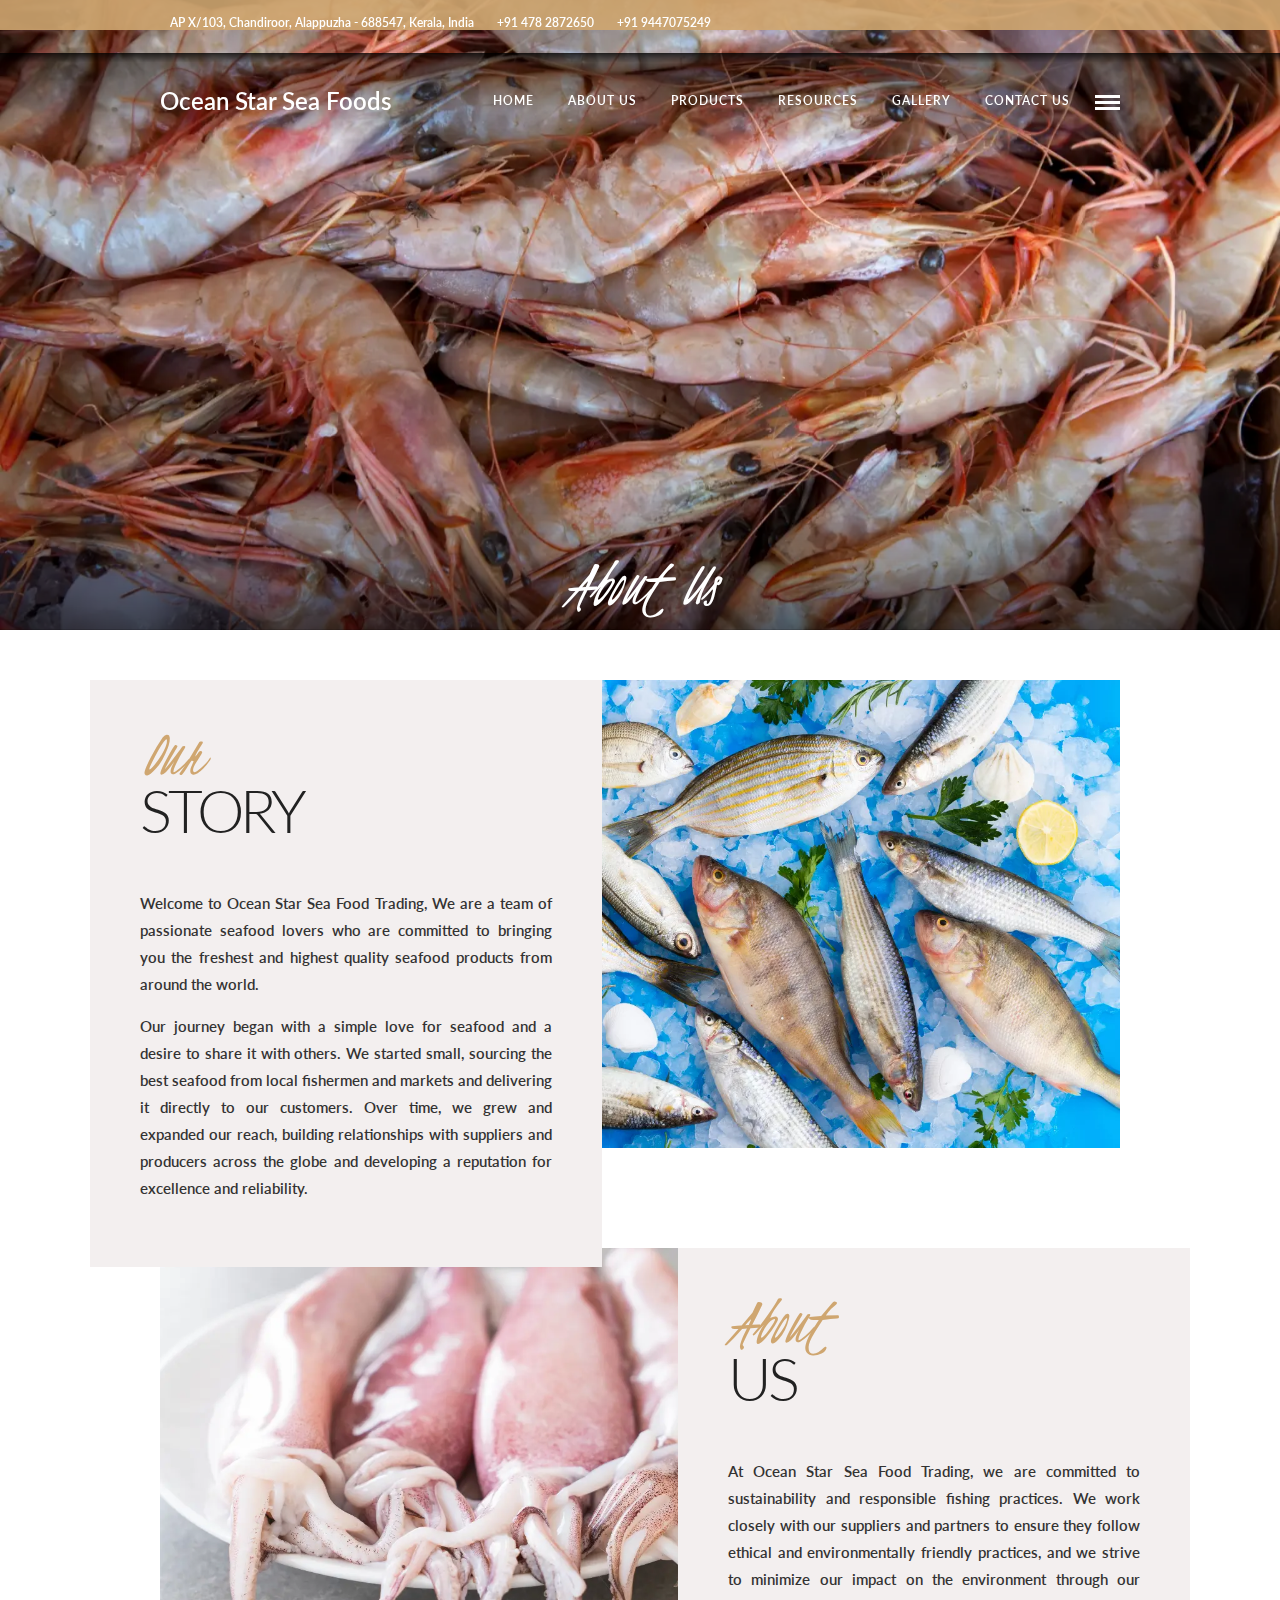
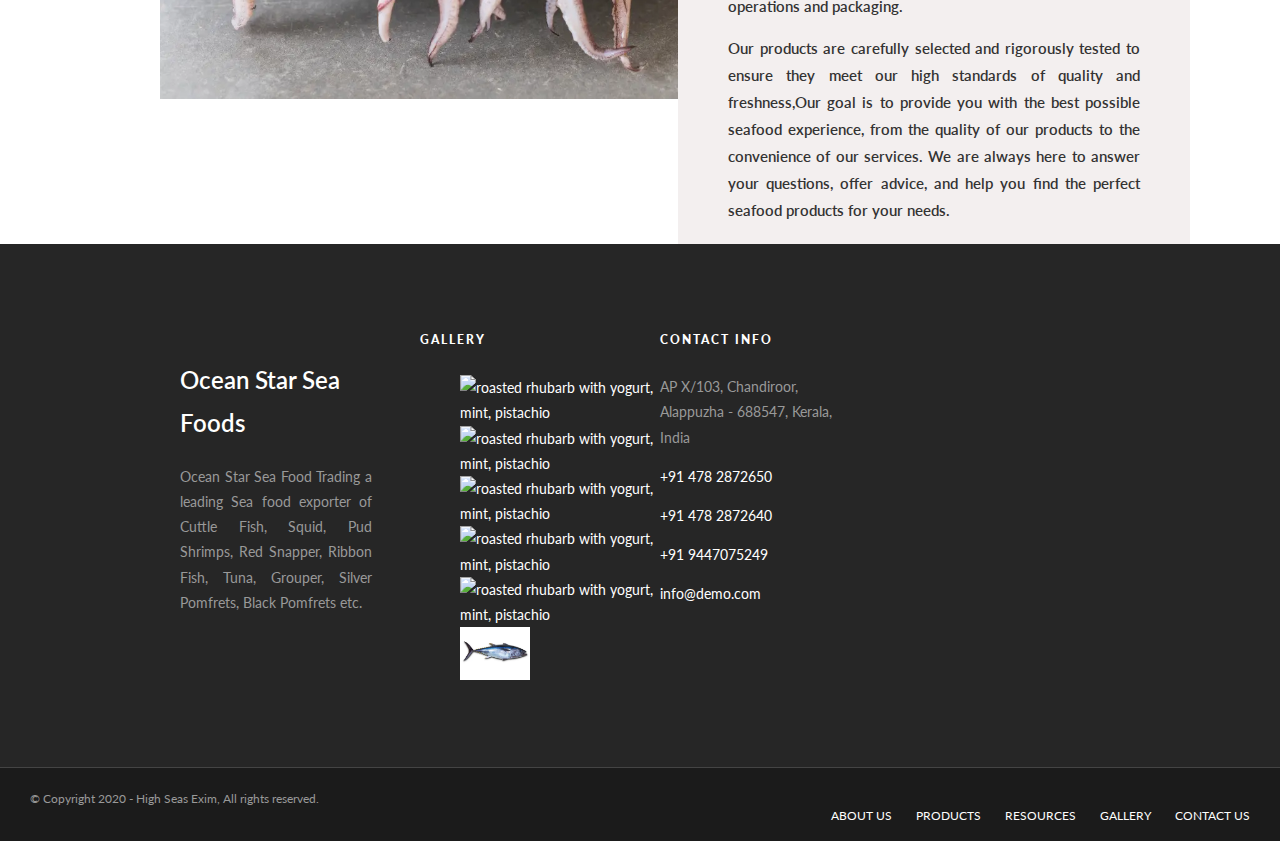
==== commit 5c57ec5d: "added images" ====
--- a/about-us.html
+++ b/about-us.html
@@ -125,14 +125,16 @@
                     <div id="logo_normal" class="logo_container">
                         <div class="logo_align">
                             <a id="custom_logo" class="logo_wrapper hidden" href="index.html">
-                            <img src="images/logo2_1.png" width="180" height="104" style="width:180px;height:104px;"/>
+                            <!-- <img src="images/logo2_1.png" width="180" height="104" style="width:180px;height:104px;"/> -->
+                            <h2 style="color: black; font-size: 24px; font-weight: 600;">Ocean Star Sea Foods</h2>
                             </a>
                         </div>
                     </div>
                     <div id="logo_transparent" class="logo_container">
                         <div class="logo_align">
                             <a id="custom_logo_transparent" class="logo_wrapper default" href="index.html">
-                            <img src="images/logo.png" width="180" height="104" style="width:180px;height:104px;"/>
+                            <!-- <img src="images/logo.png" width="180" height="104" style="width:180px;height:104px;"/> -->
+                            <h2 style="color: white; font-size: 24px; font-weight: 600;">Ocean Star Sea Foods</h2>
                             </a>
                         </div>
                     </div>
@@ -182,7 +184,7 @@
 
     <div id="page_caption" class="hasbg parallax baseline ">
         <div class="parallax_overlay_header"></div>
-        <div id="bg_regular" style="background-image:url(upload/abreakey-raw-foodphotography-squid-still-life.jpg);"></div>
+        <div id="bg_regular" style="background-image:url(images/banner-2.webp);"></div>
 
         <div class="page_title_wrapper baseline" data-stellar-ratio="1.3">
             <div class="page_title_inner baseline">
@@ -193,13 +195,13 @@
     </div>
 
 
-    <div class="ppb_wrapper hasbg withtopbar">
+    <div class="ppb_wrapper hasbg withtopbar" style="overflow: hidden;">
         <div class="one ppb_card_two_cols_with_image" style="position:relative;padding:50px 0 50px 0;">
             <div class="standard_wrapper">
                 <div class="page_content_wrapper">
                     <div class="inner">
-                        <div class="one_half parallax_scroll" style="width:40%;position:absolute;left:90px;padding:50px;z-index:2;block !important;background:#ffffff;" data-stellar-ratio="1.3">
-                            <h2 class="ppb_title"><span class="ppb_title_first" >Our</span>Philosophy</h2>
+                        <div class="one_half parallax_scroll" style="width:40%;position:absolute;left:90px;padding:50px;z-index:2;display:block !important;background: rgb(243, 239, 239);" data-stellar-ratio="1.3">
+                            <h2 class="ppb_title"><span class="ppb_title_first" >Our</span>Story</h2>
                             <div class="page_header_sep left"></div><p class="justify" style="font-size: 15px;
                             font-weight: 600;">Welcome to Ocean Star Sea Food Trading, We are a team of passionate seafood lovers who are committed to bringing you the freshest and highest quality seafood products from around the world.</p>
                             <p class="justify" style="font-size: 15px;
@@ -224,11 +226,11 @@
                         <div class="one_half parallax_scroll_image" style="width:65%;">
                             <div class="image_classic_frame expand">
                                 <div class="image_wrapper">
-                                    <a href="images/about-us1.webp" class="img_frame"><img src="images/about-us1.webp" class="portfolio_img" alt="" /></a>
+                                    <a href="images/about-us1.webp" class="img_frame"><img src="images/about-2.webp" class="portfolio_img" alt="" /></a>
                                 </div>
                             </div>
                         </div>
-                        <div class="one_half last parallax_scroll" style="width:40%;position:absolute;right:90px;padding:50px;background:#ffffff;" data-stellar-ratio="1.3">
+                        <div class="one_half last parallax_scroll" style="width:40%;position:absolute;right:90px;padding:50px;background:rgb(243, 239, 239);" data-stellar-ratio="1.3">
                             <h2 class="ppb_title"><span class="ppb_title_first" >About</span>Us</h2>
                             <!-- <div class="ppb_subtitle">Ultimate Dining Experience like no other. Our modern fusion cuisine</div> -->
                             <div class="page_header_sep left"></div><p class="justify" style="font-size: 15px;
@@ -281,7 +283,8 @@
                     <p style="display: flex;
                     align-items: center;
                     justify-content: center;">
-                        <img src="images/logo.png" alt="" width="201" height="34"/>
+                        <!-- <img src="images/logo.png" alt="" width="201" height="34"/> -->
+                        <h2 style="color: white; font-size: 24px; font-weight: 600;">Ocean Star Sea Foods</h2>
                     </p>
                     <p class="justify" style="padding-bottom:20px;">
                         Ocean Star Sea Food Trading a leading Sea food exporter of Cuttle Fish, Squid, Pud Shrimps, Red Snapper, Ribbon Fish, Tuna, Grouper, Silver Pomfrets, Black Pomfrets etc.<br/>
--- a/css/style.css
+++ b/css/style.css
@@ -1037,6 +1037,9 @@
 .home_main_head {
     font-size: 50px;
     word-spacing: 7px;
+    background: rgba(0,0,0,0.5);
+    padding: 10px;
+    border-radius: 5px;
 }
 
 @media(max-width:950px) {
